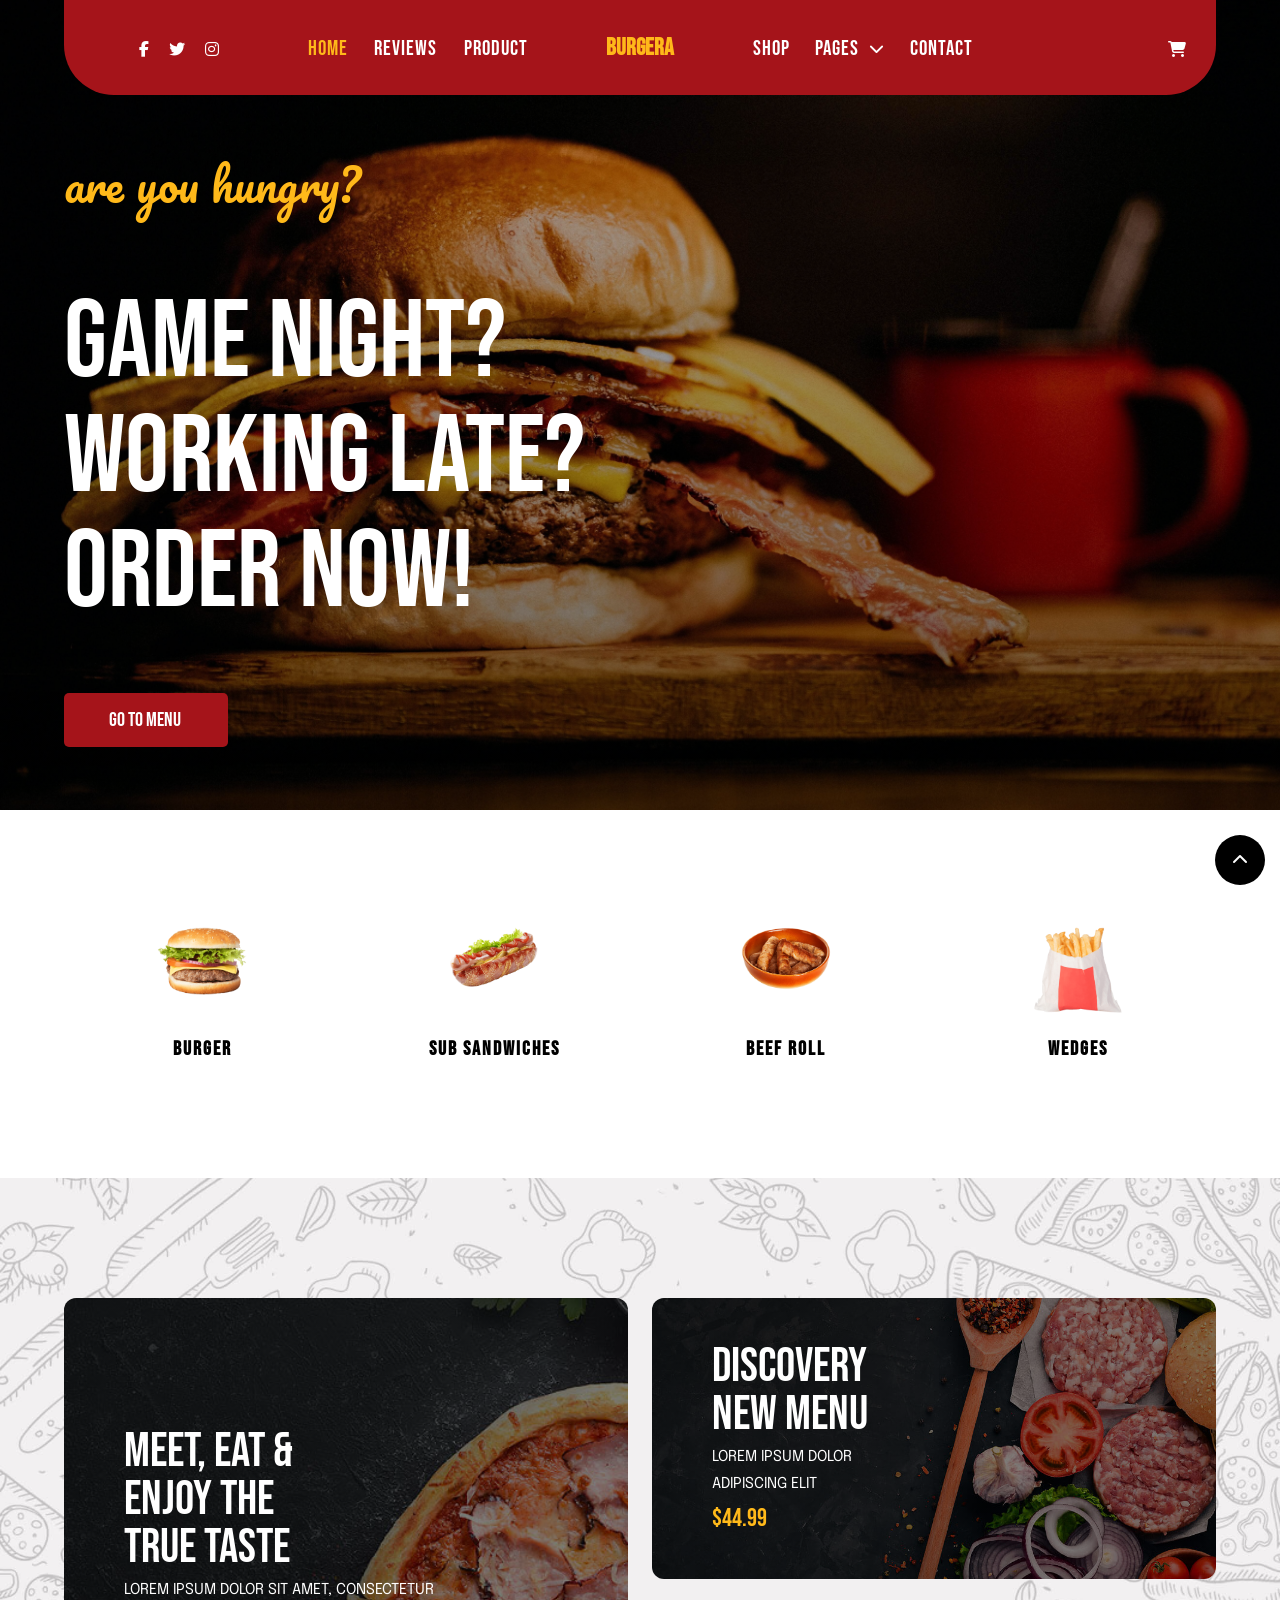
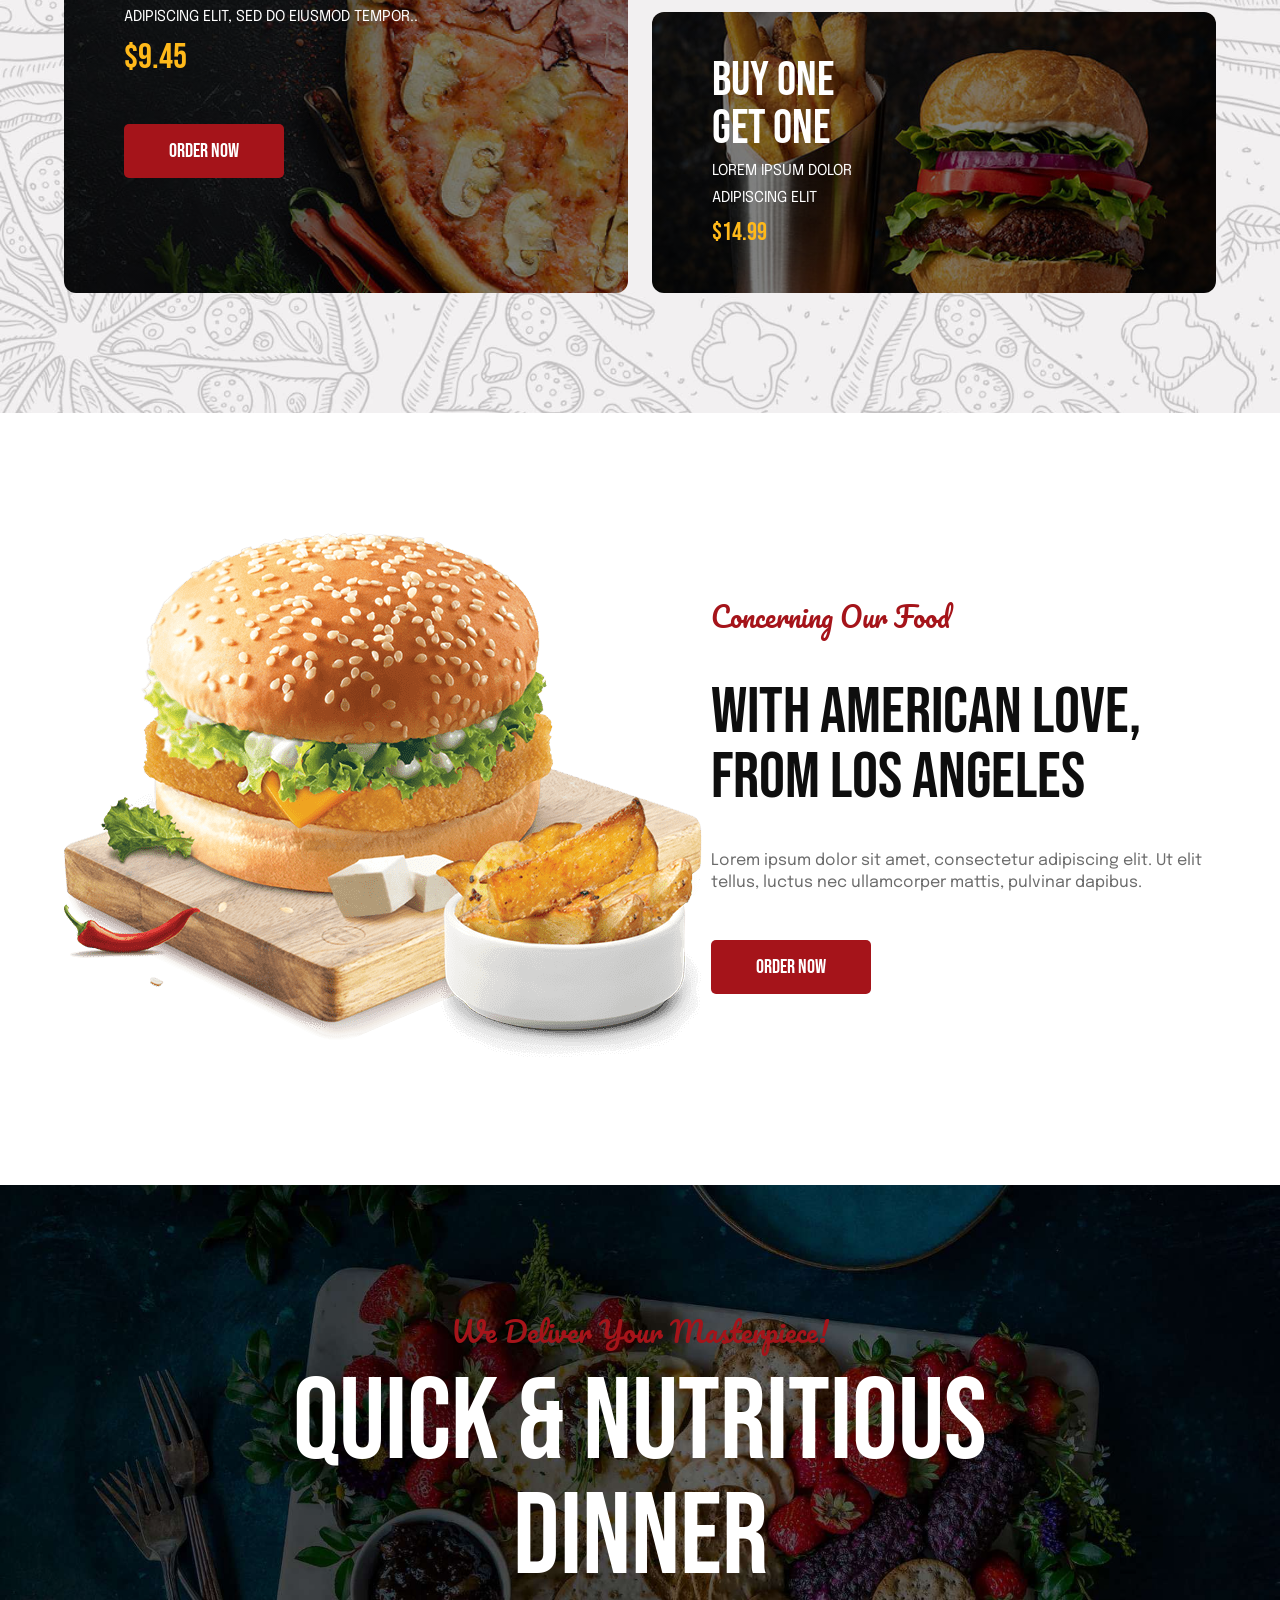
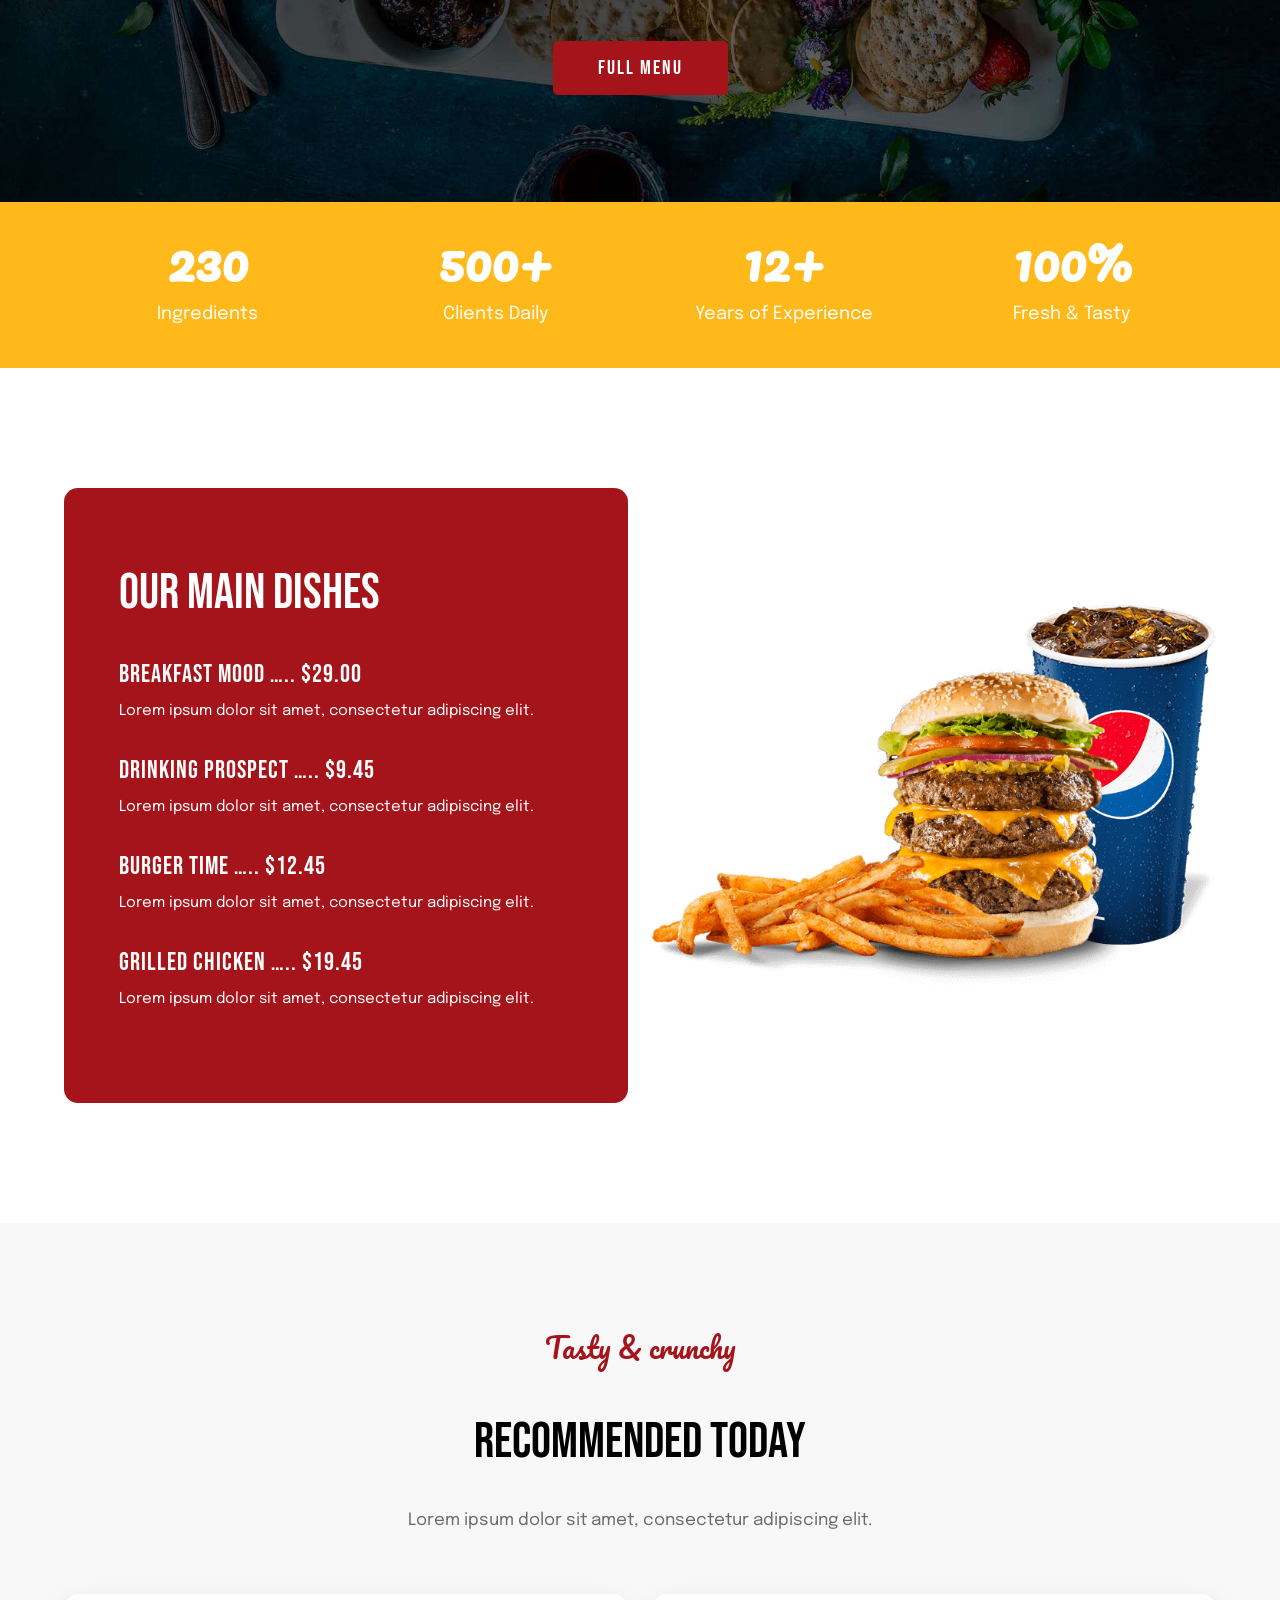
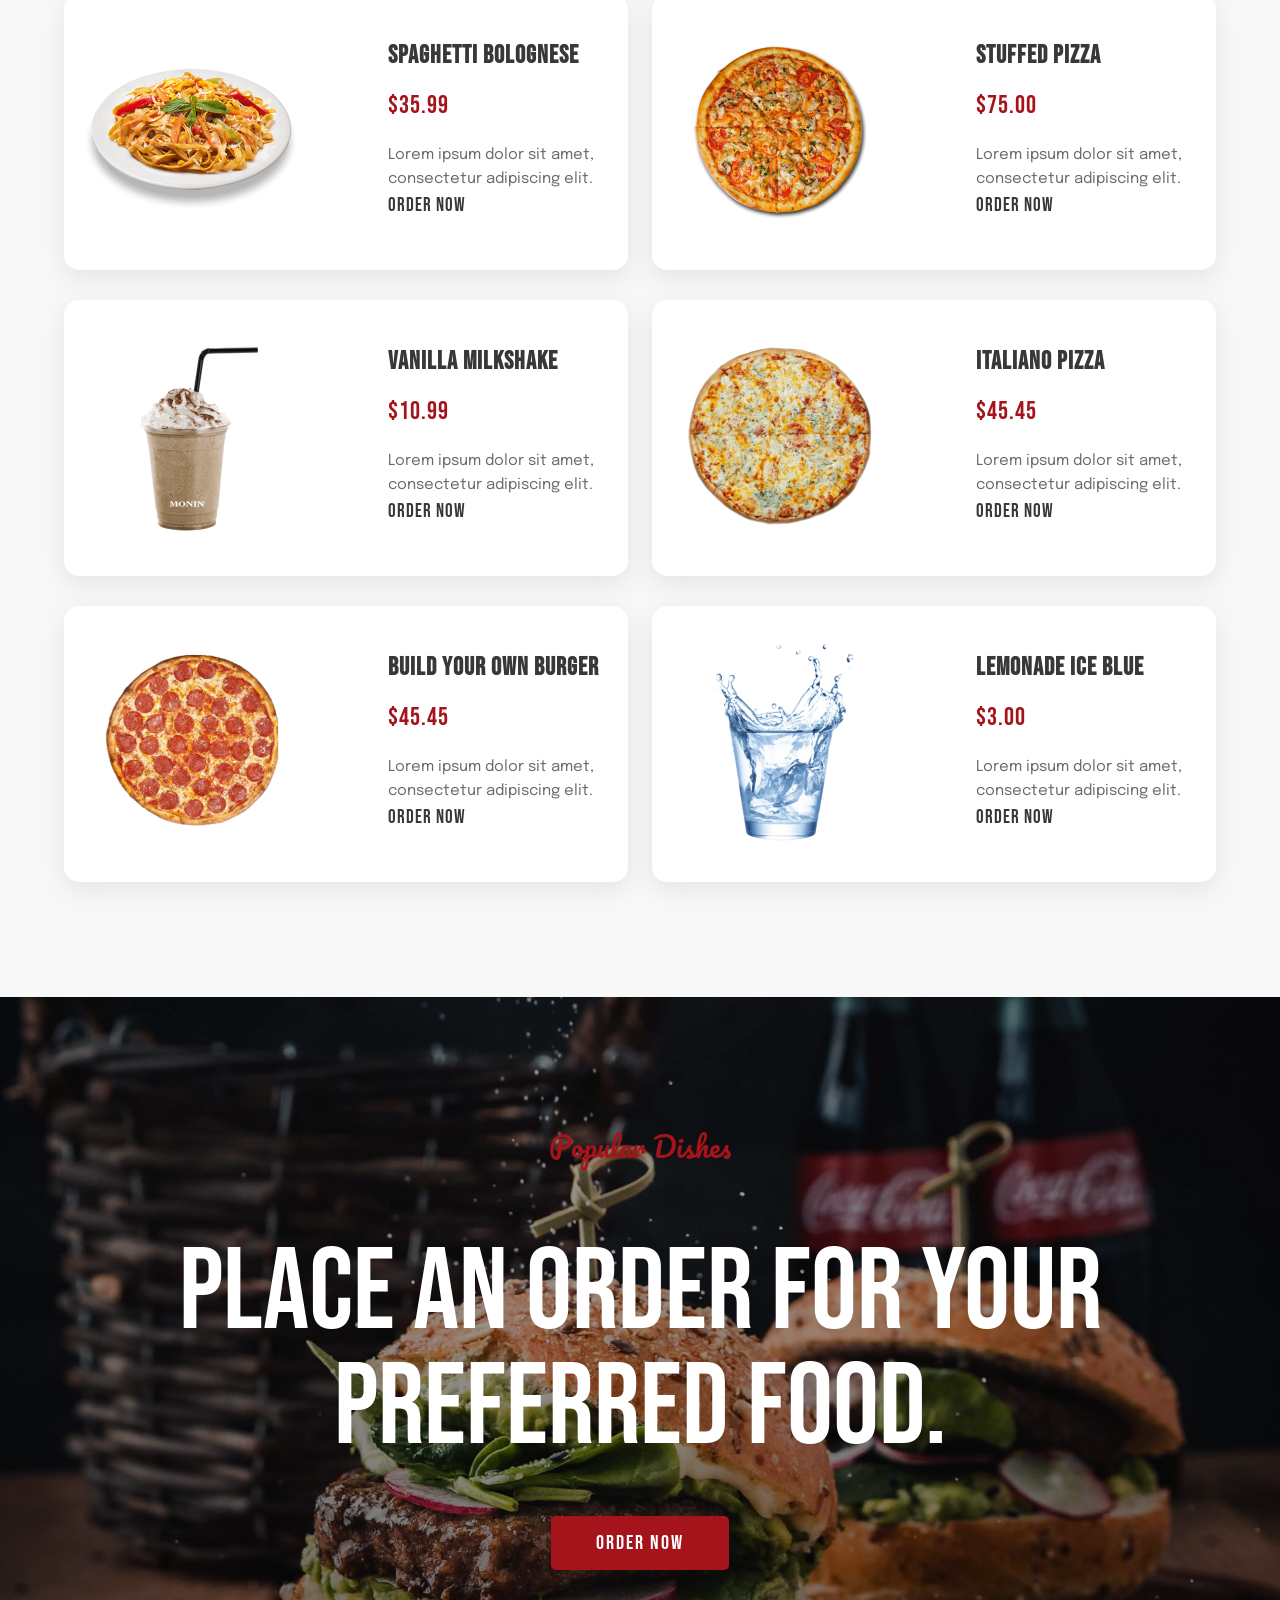
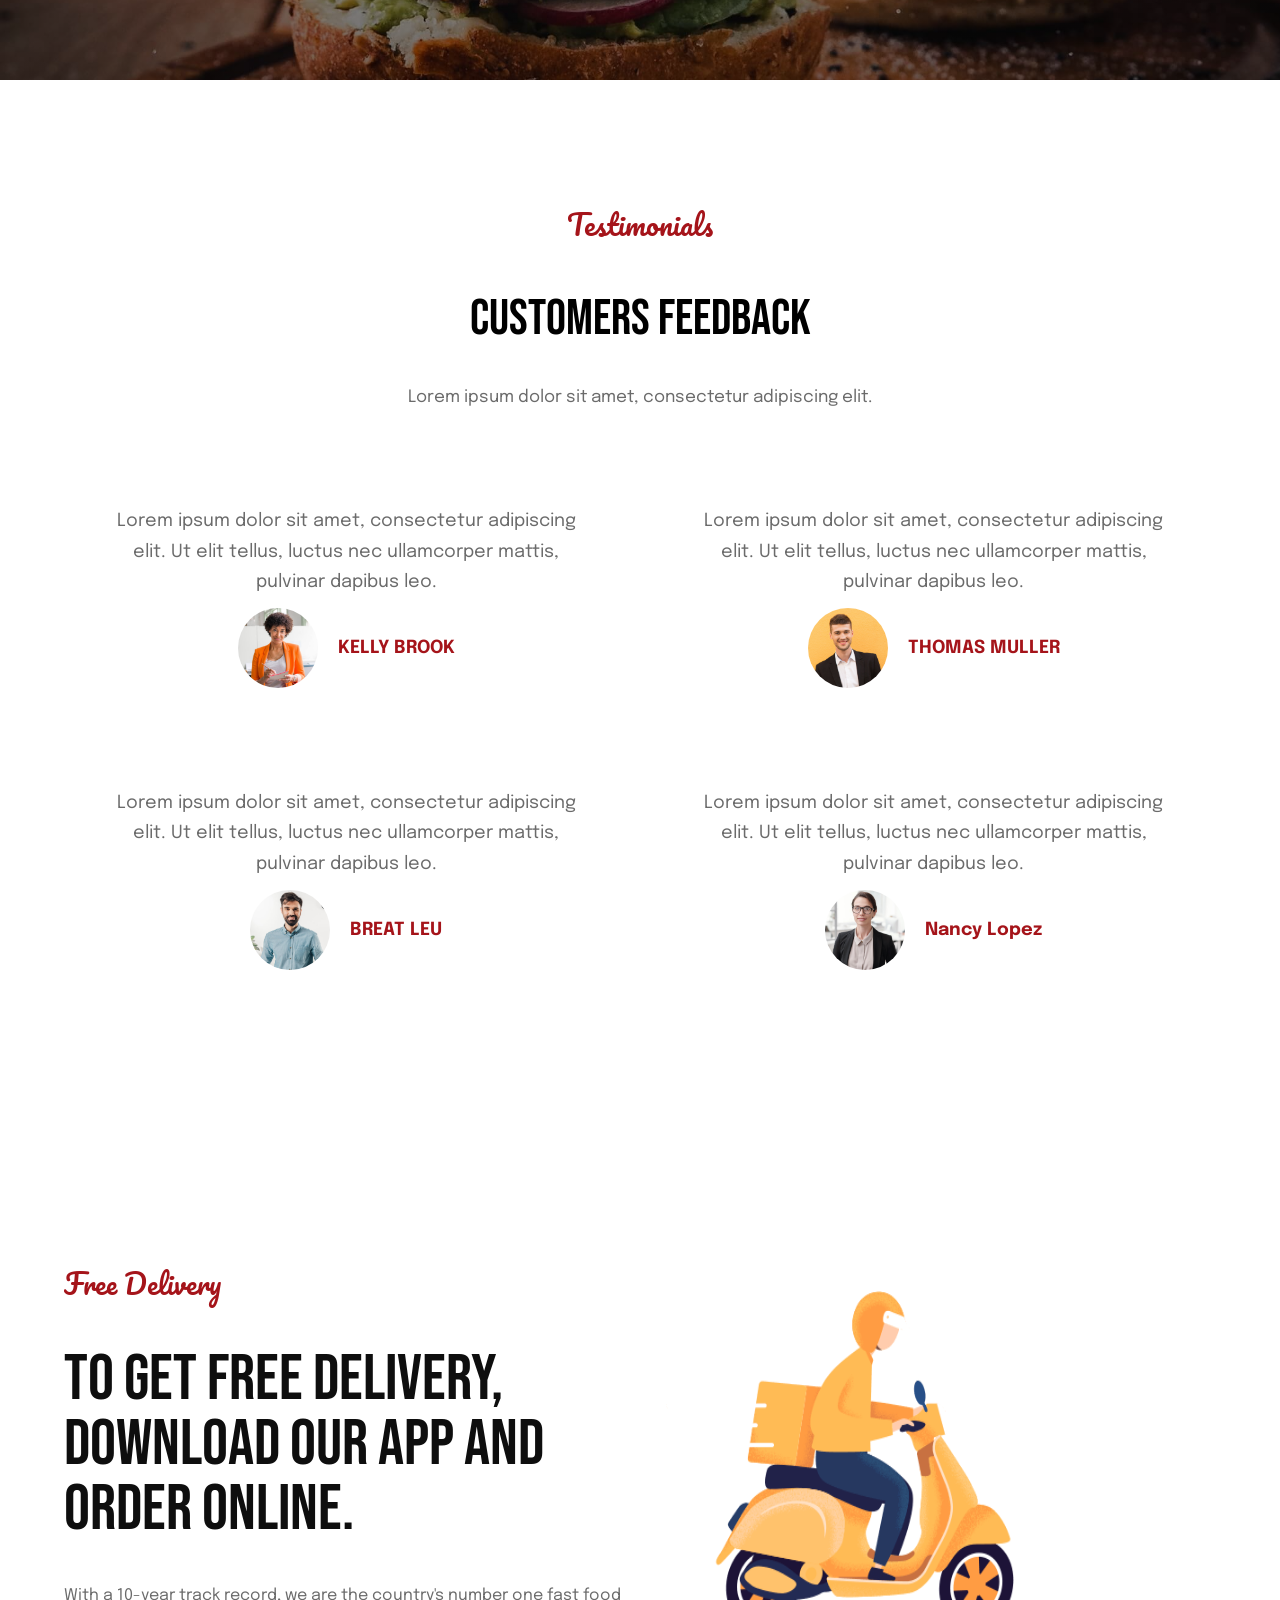
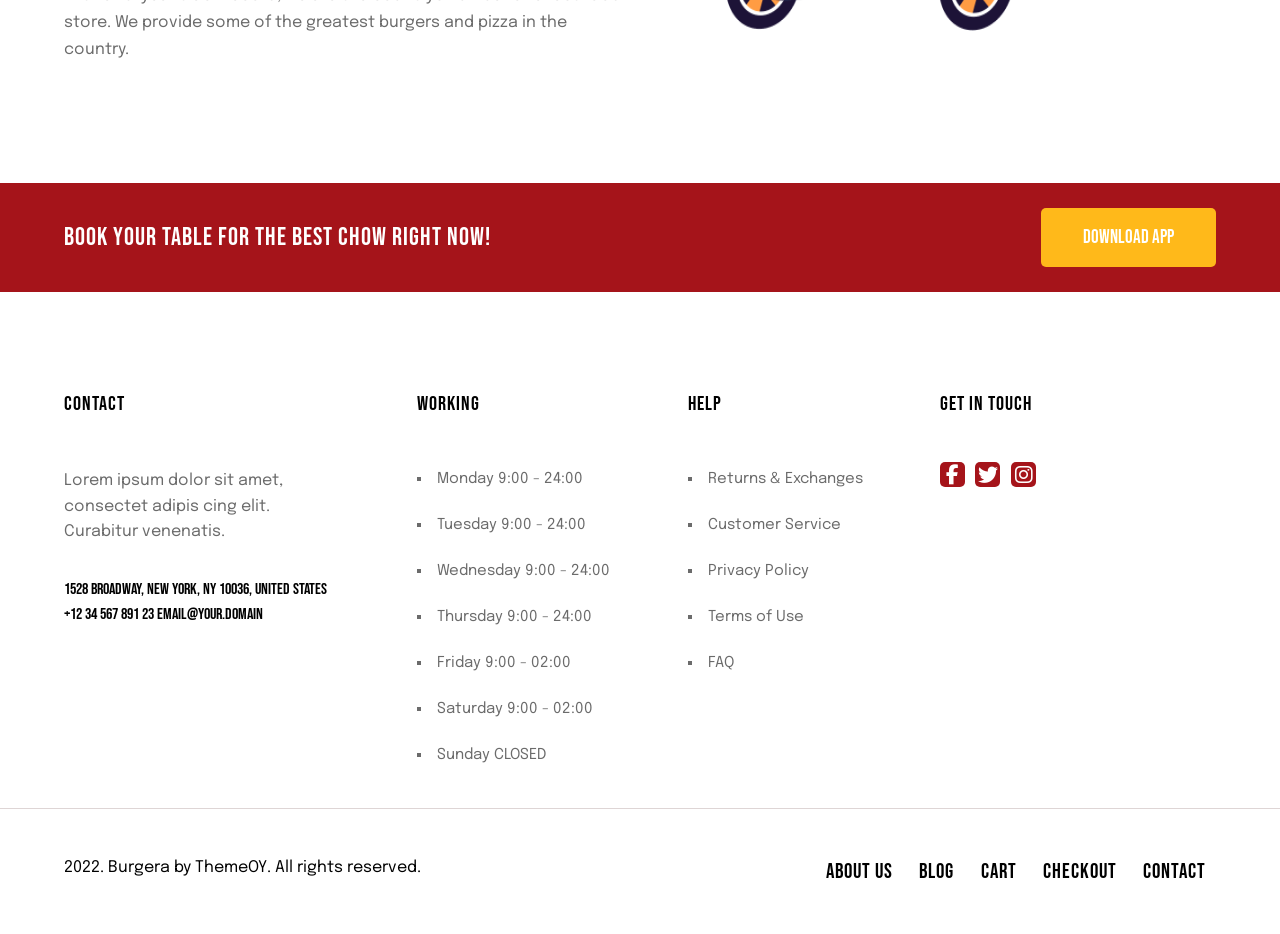
==== index.html @ ce6dc71a "Editing index.html" ====
<!DOCTYPE html>

<html>
    <head>
        <title>Burgera</title>
        <link rel="stylesheet" href="assets/css/style.css" />
        <link rel="preconnect" href="https://fonts.googleapis.com" />
        <link rel="preconnect" href="https://fonts.gstatic.com" crossorigin />
        <link
            href="https://fonts.googleapis.com/css2?family=Epilogue:ital,wght@0,100..900;1,100..900&display=swap"
            rel="stylesheet"
        />
        <link
            href="https://fonts.googleapis.com/css2?family=Bebas+Neue&family=Pacifico&display=swap"
            rel="stylesheet"
        />
        <link
            rel="stylesheet"
            href="assets/icons/fontawesome-free-6.7.2-web/css/all.css"
        /> 
    </head>
    <body class="bebas_font">
        <!--start nav-->
        <nav class="nav">
            <div class="nav_box container">
                <div class="nav_items">
                    <div class="social_links">
                        <a href="">
                            <i class="fa-brands fa-facebook-f"></i>
                        </a>
                        <a href="">
                            <i class="fa-brands fa-twitter"></i>
                        </a>
                        <a href="">
                            <i class="fa-brands fa-instagram"></i>
                        </a>
                    </div>

                    <ul class="item_links">
                        <li>
                            <a href="" class="yellow_color">HOME</a>
                        </li>

                        <li>
                            <a href="">REVIEWS</a>
                        </li>

                        <li>
                            <a href="">PRODUCT</a>
                        </li>
                    </ul>

                    <div>
                        <h3>BURGERA</h3>
                    </div>

                    <ul class="item_links">
                        <li>
                            <a href="">SHOP</a>
                        </li>

                        <li style="position: relative">
                            <a class="down_sign" href="">
                                PAGES
                                <i class="fa-solid fa-chevron-down"></i>
                                <ul class="pages_menu_list">
                                    <li class="pages_menu">
                                        <a
                                            style="
                                                padding-top: 10px;
                                                display: block;
                                            "
                                            href=""
                                            >OUR MENU</a
                                        >
                                    </li>
                                    <li class="pages_menu">
                                        <a href="">ABOUT US</a>
                                    </li>
                                    <li class="pages_menu">
                                        <a href="">SERVICES</a>
                                    </li>
                                    <li class="pages_menu">
                                        <a href="">FAQ</a>
                                    </li>
                                    <li class="pages_menu">
                                        <a
                                            style="
                                                padding-bottom: 10px;
                                                display: block;
                                            "
                                            href=""
                                            >CART</a
                                        >
                                    </li>
                                </ul>
                            </a>
                        </li>

                        <li>
                            <a href="">CONTACT</a>
                        </li>
                    </ul>

                    <div class="shop_icon">
                        <a style="color: #fff" href="">
                            <i class="fa-solid fa-cart-shopping"></i>
                        </a>
                    </div>
                </div>
            </div>
        </nav>
        <!--end nav-->

        <!--start header-->
        <header id="head" class="header">
            <div class="header_box container">
                <div class="header_items">
                    <p class="header_item_1 pacifico_font yellow_color">
                        are you hungry?
                    </p>
                    <p class="header_item_2 bebas_font">
                        GAME NIGHT? <br />
                        WORKING LATE? <br />
                        ORDER NOW!
                    </p>
                    <a class="links bebas_font" href="">GO TO MENU</a>
                </div>
            </div>
        </header>
        <!--end header-->

        <!--start category-->
        <section class="category">
            <div class="category_box container">
                <div class="category_items">
                    <div class="category_item bebas_font">
                        <div class="category_item_images">
                            <img
                                src="assets/images/category-01.png"
                                alt="err"
                            />
                        </div>
                        <h3>BURGER</h3>
                    </div>

                    <div class="category_item bebas_font">
                        <div class="category_item_images">
                            <img
                                src="assets/images/category-02.png"
                                alt="err"
                            />
                        </div>
                        <h3>Sub Sandwiches</h3>
                    </div>

                    <div class="category_item bebas_font">
                        <div class="category_item_images">
                            <img
                                src="assets/images/category-03.png"
                                alt="err"
                            />
                        </div>
                        <h3>Beef Roll</h3>
                    </div>

                    <div class="category_item bebas_font">
                        <div class="category_item_images">
                            <img
                                src="assets/images/category-04.png"
                                alt="err"
                            />
                        </div>
                        <h3>Wedges</h3>
                    </div>
                </div>
            </div>
        </section>
        <!--end category-->

        <!--start offer-->
        <section class="offer">
            <div class="offer_box container">
                <div class="offer_items">
                    <div class="left_item">
                        <div class="item_option">
                            <p class="item_option_title">
                                Meet, Eat & <br />
                                Enjoy the <br />
                                true Taste
                            </p>

                            <p class="item_option_text epilogue_font">
                                Lorem ipsum dolor sit amet, consectetur
                                adipiscing elit, sed do eiusmod tempor..
                            </p>

                            <span class="yellow_color">$9.45</span>

                            <a class="links bebas_font" href="">ORDER NOW</a>
                        </div>
                    </div>

                    <div class="right_item">
                        <div
                            class="item_option item_option_right item_option_right_above"
                        >
                            <p class="item_option_title">
                                Discovery <br />
                                New Menu
                            </p>

                            <p class="item_option_text epilogue_font">
                                Lorem ipsum dolor <br />
                                adipiscing elit
                            </p>

                            <span class="yellow_color">$44.99</span>
                        </div>

                        <div
                            class="item_option item_option_right item_option_right_below"
                        >
                            <p class="item_option_title">
                                Buy one <br />
                                get one
                            </p>

                            <p class="item_option_text epilogue_font">
                                Lorem ipsum dolor <br />
                                adipiscing elit
                            </p>

                            <span class="yellow_color">$14.99</span>
                        </div>
                    </div>
                </div>
            </div>
        </section>
        <!--end offer-->

        <!--start concerning-->
        <section class="concerning">
            <div class="concerning_box container">
                <div class="concerning_items">
                    <div class="concerning_left_item">
                        <img src="assets/images/about-bg.png" alt="err" />
                    </div>

                    <div class="right">
                        <div class="concerning_option">
                            <p class="concerning_title pacifico_font red_color">
                                Concerning Our Food
                            </p>

                            <h2 class="concerning_text bebas_font">
                                With American Love, from Los Angeles
                            </h2>

                            <p class="concerning_info epilogue_font">
                                Lorem ipsum dolor sit amet, consectetur
                                adipiscing elit. Ut elit tellus, luctus nec
                                ullamcorper mattis, pulvinar dapibus.
                            </p>

                            <a class="links bebas_font" href="">ORDER NOW</a>
                        </div>
                    </div>
                </div>
            </div>
        </section>
        <!--end concerning-->

        <!--start delivery-->
        <section class="delivery">
            <div class="delivery_box container">
                <div class="delivery_items">
                    <p class="red_color pacifico_font">
                        We Deliver Your Masterpiece!
                    </p>
                    <h2>
                        Quick & Nutritious <br />
                        Dinner
                    </h2>
                    <a class="links bebas_font" href="">full menu</a>
                </div>
            </div>
        </section>
        <!--end delivery-->

        <!--start points-->
        <section class="points">
            <div class="container">
                <div class="points_items">
                    <div class="point_item">
                        <span class="point_number pacifico_font">230</span>
                        <span class="point_text epilogue_font"
                            >Ingredients</span
                        >
                    </div>

                    <div class="point_item">
                        <span class="point_number pacifico_font">500+</span>
                        <span class="point_text epilogue_font"
                            >Clients Daily</span
                        >
                    </div>

                    <div class="point_item">
                        <span class="point_number pacifico_font">12+</span>
                        <span class="point_text epilogue_font"
                            >Years of Experience</span
                        >
                    </div>

                    <div class="point_item">
                        <span class="point_number pacifico_font">100%</span>
                        <span class="point_text epilogue_font"
                            >Fresh & Tasty</span
                        >
                    </div>
                </div>
            </div>
        </section>
        <!--end points-->

        <!--start dishes-->
        <section class="dishes">
            <div class="container">
                <div class="dishes_items">
                    <div class="right">
                        <div class="dish_option">
                            <h3 class="bebas_font">Our Main Dishes</h3>

                            <div class="first_dish">
                                <span class="bebas_font"
                                    >Breakfast Mood ….. $29.00</span
                                >
                                <p class="epilogue_font">
                                    Lorem ipsum dolor sit amet, consectetur
                                    adipiscing elit.
                                </p>
                            </div>

                            <div class="first_dish">
                                <span class="bebas_font"
                                    >DRINKING PROSPECT ….. $9.45</span
                                >
                                <p class="epilogue_font">
                                    Lorem ipsum dolor sit amet, consectetur
                                    adipiscing elit.
                                </p>
                            </div>

                            <div class="first_dish">
                                <span class="bebas_font"
                                    >Burger Time ….. $12.45</span
                                >
                                <p class="epilogue_font">
                                    Lorem ipsum dolor sit amet, consectetur
                                    adipiscing elit.
                                </p>
                            </div>

                            <div class="first_dish">
                                <span class="bebas_font"
                                    >Grilled Chicken ….. $19.45</span
                                >
                                <p class="epilogue_font">
                                    Lorem ipsum dolor sit amet, consectetur
                                    adipiscing elit.
                                </p>
                            </div>
                        </div>
                    </div>

                    <div class="dish_img">
                        <img src="assets/images/dish-bg.png" alt="err" />
                    </div>
                </div>
            </div>
        </section>
        <!--end dishes-->

        <!--start recommend-->
        <section class="recommend">
            <div class="container recommend_box">
                <div class="top_section">
                    <span class="red_color pacifico_font recommend_title"
                        >Tasty & crunchy</span
                    >
                    <span class="recommnd_today">Recommended today</span>
                    <p class="epilogue_font">
                        Lorem ipsum dolor sit amet, consectetur adipiscing elit.
                    </p>
                </div>

                <div class="recommend_items">
                    <div class="recommend_item">
                        <div class="recommend_item_img">
                            <img src="assets/images/today-01.png" alt="err" />
                        </div>
                        <div class="recommend_item_text">
                            <h3 class="bebas_font">Spaghetti Bolognese</h3>
                            <span class="bebas_font">$35.99</span>
                            <p class="epilogue_font">
                                Lorem ipsum dolor sit amet, consectetur
                                adipiscing elit.
                            </p>
                            <a class="bebas_font" href="">ORDER NOW</a>
                        </div>
                    </div>

                    <div class="recommend_item">
                        <div class="recommend_item_img">
                            <img src="assets/images/today-02.png" alt="err" />
                        </div>
                        <div class="recommend_item_text">
                            <h3 class="bebas_font">Stuffed Pizza</h3>
                            <span class="bebas_font">$75.00</span>
                            <p class="epilogue_font">
                                Lorem ipsum dolor sit amet, consectetur
                                adipiscing elit.
                            </p>
                            <a class="bebas_font" href="">ORDER NOW</a>
                        </div>
                    </div>

                    <div class="recommend_item">
                        <div class="recommend_item_img">
                            <img src="assets/images/today-03.png" alt="err" />
                        </div>
                        <div class="recommend_item_text">
                            <h3 class="bebas_font">Vanilla Milkshake</h3>
                            <span class="bebas_font">$10.99</span>
                            <p class="epilogue_font">
                                Lorem ipsum dolor sit amet, consectetur
                                adipiscing elit.
                            </p>
                            <a class="bebas_font" href="">ORDER NOW</a>
                        </div>
                    </div>

                    <div class="recommend_item">
                        <div class="recommend_item_img">
                            <img src="assets/images/today-04.png" alt="err" />
                        </div>
                        <div class="recommend_item_text">
                            <h3 class="bebas_font">Italiano Pizza</h3>
                            <span class="bebas_font">$45.45</span>
                            <p class="epilogue_font">
                                Lorem ipsum dolor sit amet, consectetur
                                adipiscing elit.
                            </p>
                            <a class="bebas_font" href="">ORDER NOW</a>
                        </div>
                    </div>

                    <div class="recommend_item">
                        <div class="recommend_item_img">
                            <img src="assets/images/today-05.png" alt="err" />
                        </div>
                        <div class="recommend_item_text">
                            <h3 class="bebas_font">Build Your Own Burger</h3>
                            <span class="bebas_font">$45.45</span>
                            <p class="epilogue_font">
                                Lorem ipsum dolor sit amet, consectetur
                                adipiscing elit.
                            </p>
                            <a class="bebas_font" href="">ORDER NOW</a>
                        </div>
                    </div>

                    <div class="recommend_item">
                        <div class="recommend_item_img">
                            <img src="assets/images/today-06.png" alt="err" />
                        </div>
                        <div class="recommend_item_text">
                            <h3 class="bebas_font">Lemonade Ice Blue</h3>
                            <span class="bebas_font">$3.00</span>
                            <p class="epilogue_font">
                                Lorem ipsum dolor sit amet, consectetur
                                adipiscing elit.
                            </p>
                            <a class="bebas_font" href="">ORDER NOW</a>
                        </div>
                    </div>
                </div>
            </div>
        </section>
        <!--end recommend-->

        <!--start popular-->
        <section style="padding: 125px 0px" class="popular">
            <div class="delivery_box container">
                <div class="delivery_items">
                    <p class="red_color pacifico_font">Popular Dishes</p>
                    <h2 style="margin: 65px 0px">
                        Place an order for your <br />
                        preferred food.
                    </h2>
                    <a class="links bebas_font" href="">order now</a>
                </div>
            </div>
        </section>
        <!--end popular-->

        <!--start feedback-->
        <section class="feedback">
            <div class="container">
                <div class="top_section">
                    <span class="red_color pacifico_font recommend_title"
                        >Testimonials</span
                    >
                    <span class="recommnd_today">Customers Feedback</span>
                    <p class="epilogue_font">
                        Lorem ipsum dolor sit amet, consectetur adipiscing elit.
                    </p>
                </div>

                <div class="feedback_items">
                    <div class="feedback_item">
                        <p class="epilogue_font">
                            Lorem ipsum dolor sit amet, consectetur adipiscing
                            elit. Ut elit tellus, luctus nec ullamcorper mattis,
                            pulvinar dapibus leo.
                        </p>
                        <div class="item_img_name">
                            <img src="assets/images/client-01.jpg" alt="" />
                            <span class="red_color epilogue_font"
                                >KELLY BROOK</span
                            >
                        </div>
                    </div>

                    <div class="feedback_item">
                        <p class="epilogue_font">
                            Lorem ipsum dolor sit amet, consectetur adipiscing
                            elit. Ut elit tellus, luctus nec ullamcorper mattis,
                            pulvinar dapibus leo.
                        </p>
                        <div class="item_img_name">
                            <img src="assets/images/client-02.jpg" alt="" />
                            <span class="red_color epilogue_font"
                                >THOMAS MULLER</span
                            >
                        </div>
                    </div>

                    <div class="feedback_item">
                        <p class="epilogue_font">
                            Lorem ipsum dolor sit amet, consectetur adipiscing
                            elit. Ut elit tellus, luctus nec ullamcorper mattis,
                            pulvinar dapibus leo.
                        </p>
                        <div class="item_img_name">
                            <img src="assets/images/client-03.jpg" alt="" />
                            <span class="red_color epilogue_font"
                                >BREAT LEU</span
                            >
                        </div>
                    </div>

                    <div class="feedback_item">
                        <p class="epilogue_font">
                            Lorem ipsum dolor sit amet, consectetur adipiscing
                            elit. Ut elit tellus, luctus nec ullamcorper mattis,
                            pulvinar dapibus leo.
                        </p>
                        <div class="item_img_name">
                            <img src="assets/images/client-04.jpg" alt="" />
                            <span class="red_color epilogue_font"
                                >Nancy Lopez</span
                            >
                        </div>
                    </div>
                </div>
            </div>
        </section>
        <!--start feedback-->

        <!--start downloading-->
        <section class="concerning">
            <div class="concerning_box container setting_padding">
                <div class="concerning_items">
                    <div class="right">
                        <div class="concerning_option">
                            <p class="concerning_title pacifico_font red_color">
                                Free Delivery
                            </p>

                            <h2 class="concerning_text bebas_font">
                                To get free delivery, <br />
                                download our app and <br />
                                order online.
                            </h2>

                            <p
                                style="line-height: 1.7"
                                class="concerning_info epilogue_font"
                            >
                                With a 10-year track record, we are the
                                country's number one fast food store. We provide
                                some of the greatest burgers and pizza in the
                                country.
                            </p>
                        </div>
                    </div>

                    <div
                        style="
                            width: 50%;
                            display: flex;
                            justify-content: start;
                            align-items: center;
                        "
                        class="concerning_left_item"
                    >
                        <img
                            style="width: 65%; height: 65%"
                            src="assets/images/app-bg.png"
                            alt="err"
                        />
                    </div>
                </div>
            </div>
        </section>

        <section class="download">
            <div class="container">
                <div class="download_items">
                    <p>BOOK YOUR TABLE FOR THE BEST CHOW RIGHT NOW!</p>
                    <a class="links bebas_font" href="">Download app</a>
                </div>
            </div>
        </section>
        <!--end downloading-->

        <!--start footer-->
        <footer class="top_footer">
            <div class="container">
                <div class="footer_items">
                    <div class="footer_contact bebas_font footer_width">
                        <span class="footer_title">Contact</span>
                        <p class="epilogue_font">
                            Lorem ipsum dolor sit amet, consectet adipis cing
                            elit. Curabitur venenatis.
                        </p>
                        <address class="bebas_font">
                            1528 Broadway, New York, NY 10036, United States +12
                            34 567 891 23 email@your.domain
                        </address>
                    </div>

                    <div class="footer_working bebas_font">
                        <span class="footer_title">WORKING</span>
                        <ul class="epilogue_font">
                            <li>Monday 9:00 - 24:00</li>
                            <li>Tuesday 9:00 - 24:00</li>
                            <li>Wednesday 9:00 - 24:00</li>
                            <li>Thursday 9:00 - 24:00</li>
                            <li>Friday 9:00 - 02:00</li>
                            <li>Saturday 9:00 - 02:00</li>
                            <li>Sunday CLOSED</li>
                        </ul>
                    </div>

                    <div class="footer_help bebas_font">
                        <span class="footer_title">help</span>
                        <ul class="epilogue_font">
                            <li><a href="">Returns & Exchanges</a></li>
                            <li><a href="">Customer Service</a></li>
                            <li><a href="">Privacy Policy</a></li>
                            <li><a href="">Terms of Use</a></li>
                            <li><a href="">FAQ</a></li>
                        </ul>
                    </div>

                    <div class="footer_contact bebas_font">
                        <span class="footer_title">get in touch</span>
                        <ul class="epilogue_font contact_list">
                            <li>
                                <a href=""
                                    ><i class="fa-brands fa-facebook-f"></i
                                ></a>
                            </li>
                            <li>
                                <a href=""
                                    ><i class="fa-brands fa-twitter"></i
                                ></a>
                            </li>
                            <li>
                                <a href=""
                                    ><i class="fa-brands fa-instagram"></i
                                ></a>
                            </li>
                        </ul>
                    </div>
                </div>
            </div>

            <section class="below_footer">
                <div class="container">
                    <div class="footer_box">
                        <p class="epilogue_font below_footer_text">
                            2022. Burgera by ThemeOY. All rights reserved.
                        </p>
                        <ul class="item_links below_footer_items">
                            <li>
                                <a href="">about us</a>
                            </li>

                            <li>
                                <a href="">blog</a>
                            </li>

                            <li>
                                <a href="">cart</a>
                            </li>
                            <li>
                                <a href="">checkout</a>
                            </li>
                            <li>
                                <a href="">contact</a>
                            </li>
                        </ul>
                    </div>
                </div>
            </section>
        </footer>
        <!--end footer-->

        <!--start page up-->
        <a href="#head" class="page_up"
            ><i class="fa-solid fa-chevron-up"></i
        ></a>
        <!--end pageup-->
    </body>
</html>
---- assets/css/style.css ----
* {
    margin: 0;
    padding: 0;
    box-sizing: border-box;
}

body {
    position: relative;
}

html {
    scroll-behavior: smooth;
}
.container {
    width: 90%;
    margin: 0 auto;
}

/*start fonts*/

.pacifico_font {
    font-family: "Pacifico", cursive;
}

.bebas_font {
    font-family: "Bebas Neue", sans-serif;
}

.epilogue_font {
    font-family: "Epilogue", sans-serif;
}
/*end fonts*/

/*start colors*/

.yellow_color {
    color: #ffb91a !important;
}

.red_color {
    color: #a5141a;
}

/*end colors*/

/*start nav*/

.nav {
    position: absolute;
    left: 0;
    top: 0;
    width: 100%;
}

.nav_items {
    display: flex;
    justify-content: space-between;
    align-items: baseline;
    margin: 0px 30px;
}

.nav_box {
    background-color: #a5141a;
    padding: 33px 0px;
    border-radius: 0 0 50px 50px;
}

.social_links {
    width: 135px;
    display: flex;
    justify-content: flex-end;
}

.social_links a {
    text-decoration: none;
    color: #fff;
    padding: 0px 10px;
}

.social_links a:hover {
    text-decoration: none;
    color: #ffb91a;
    padding: 0px 10px;
}

.item_links li {
    list-style-type: none;
}

.item_links a {
    text-decoration: none;
    color: #fff;
    font-size: 21px;
    font-weight: 300;
    letter-spacing: 1px;
    padding: 0px 10px;
}

.item_links a:hover {
    text-decoration: none;
    color: #ffb91a;
    font-size: 21px;
    font-weight: 300;
    letter-spacing: 1px;
    padding: 0px 10px;
}

.item_links {
    display: flex;
    justify-content: space-between;
    width: 240px;
}

.nav_items h3 {
    color: #ffb91a;
    font-size: 24px;
}

.shop_icon {
    width: 135px;
    display: flex;
    justify-content: flex-end;
}

.shop_icon i:hover {
    color: #ffb91a;
    width: 135px;
    display: flex;
    justify-content: flex-end;
}

.down_sign {
    display: flex;
}

.down_sign i {
    margin-left: 10px;
    margin-top: 5px;
    font-size: 15px;
}

.pages_menu {
    background-color: #ffb91a;
    padding: 16px 5px;
    width: 170px;
    color: red;
}

.pages_menu a {
    color: black;
}

.pages_menu a:hover {
    color: #fff;
}

.pages_menu_list {
    position: absolute;
    display: none;
}

.item_links > li:hover ul {
    display: block;
}

/*end nav*/

/*start header*/

.header {
    background: linear-gradient(#00000042, #0000008a), url(../images/main.jpg);
    background-repeat: no-repeat;
    background-size: cover;
    background-position: center;
    height: 90vh;
    display: flex;
    align-items: flex-end;
}

.header_item_1 {
    font-size: 45px;
}

.header_item_2 {
    color: #fff;
    font-size: 110px;
    font-weight: 500;
    line-height: 115px;
}

.header_box {
    height: 90%;
    display: flex;
}

.header_items {
    display: flex;
    flex-direction: column;
    justify-content: space-evenly;
}

.links {
    color: #fff;
    font-size: 20px;
    text-decoration: none;
    background-color: #a5141a;
    padding: 15px 45px;
    border-radius: 5px;
    width: 31.5%;
    transition-duration: 0.3s;
}

.links:hover {
    color: #fff;
    font-size: 20px;
    text-decoration: none;
    background-color: #ffb91a;
    padding: 15px 45px;
    border-radius: 5px;
}

/*end header*/

/*start category*/

.category_items {
    display: flex;
    flex-direction: row;
    justify-content: space-between;
}

.category_box {
    padding: 76px 0px;
}

.category_item {
    /* background-color: blue; */
    width: 24%;
    padding: 40px 0px;
    display: flex;
    flex-direction: column;
    justify-content: center;
    align-items: center;
    border: 1px solid transparent;
    border-radius: 10px;
    transition-duration: 0.3s;
}

.category_item:hover {
    border-color: #ffb91a;
}

.category_item img {
    width: 90px;
}

.category_item h3 {
    letter-spacing: 2px;
    font-size: 20px;
}

.category_item_images {
    height: 110px;
}

/*end category*/

/*start offer*/

.offer {
    background-image: url("../images/special-bg.jpg");
    background-repeat: no-repeat;
    background-size: cover;
    background-position: center;
}

.offer_box {
    padding: 120px 0;
}

.left_item {
    width: 49%;
}

.item_option {
    background: linear-gradient(rgba(0, 0, 0, 0.5), rgba(0, 0, 0, 0.5)),
        url("../images/special-01.jpg");
    background-position: center;
    background-repeat: no-repeat;
    background-size: cover;
    color: #fff;
    padding: 130px 60px;
    border-radius: 12px;
}

.item_option_title {
    font-size: 48px;
    line-height: 1;
}

.item_option_text {
    font-size: 15px;
    width: 80%;
    text-transform: uppercase;
    margin-top: 5px;
    line-height: 1.8;
}

.item_option span {
    display: block;
    font-size: 35px;
    margin-top: 5px;
    margin-bottom: 60px;
}

.item_option_right {
    padding: 45px 60px;
}

.item_option_right span {
    font-size: 25px;
    margin-bottom: 0px;
}

.right_item {
    width: 49%;
    display: flex;
    flex-direction: column;
    justify-content: space-between;
}

.offer_items {
    display: flex;
    justify-content: space-between;
}

.item_option_right_above {
    background: linear-gradient(rgba(0, 0, 0, 0.5), rgba(0, 0, 0, 0.5)),
        url("../images/special-02.jpg");
    background-position: center;
    background-repeat: no-repeat;
    background-size: cover;
}

.item_option_right_below {
    background: linear-gradient(rgba(0, 0, 0, 0.5), rgba(0, 0, 0, 0.5)),
        url("../images/special-03.jpg");
    background-position: center;
    background-repeat: no-repeat;
    background-size: cover;
}

/*end offer*/

/*start concerning*/

.concerning_items {
    display: flex;
    justify-content: space-between;
}

.concerning_box {
    padding: 120px 0px;
}

.concerning_title {
    font-size: 27px;
}

.concerning_text {
    color: #0e0e0e;
    font-size: 50px;
    line-height: 50px;
    padding: 40px 0;
    text-transform: uppercase;
    font-weight: 100;
}

.concerning_info {
    padding-bottom: 60px;
    line-height: 1.4;
    color: #6b6b6b;
}

.concerning_option {
    padding-top: 60px;
}

.right {
    width: 33%;
}

.right h2 {
    font-size: 65px;
    letter-spacing: 1.2;
    line-height: 1;
}

.setting_padding {
    padding: 60px 0px !important;
}

.concerning_left_item img {
    width: 97;
}

/*end concerningr*/

/*start delivary*/

.delivery {
    background-image: url("../images/delivery.jpg");
    background-position: center;
    background-repeat: no-repeat;
    background-size: cover;
    padding: 122px 0px;
}

.delivery_items p {
    font-size: 28px;
}

.delivery_items h2 {
    font-size: 115px;
    color: #fff;
    line-height: 1;
    font-weight: 400;
    margin-top: 10px;
    margin-bottom: 60px;
}

.delivery_items {
    text-align: center;
}

.delivery_items a {
    letter-spacing: 2px;
}

/*end delivery*/

/*start point*/

.points {
    background-color: #ffb91a;
    padding: 15px 0px;
}

.point_item {
    width: 20%;
}

.point_number {
    display: block;
    color: #fff;
    font-size: 50px;
    font-weight: 600;
}

.point_text {
    color: #fff;
    font-size: 18px;
    display: block;
    padding-bottom: 30px;
}

.points_items {
    text-align: center;
    display: flex;
    justify-content: space-around;
}

/*end point*/

/*start dishes*/

.right {
    width: 49%;
}

.dishes {
    margin: 120px 0px;
}

.dish_option {
    background-color: #a5141a;
    color: #fff;
    border-radius: 14px;
    padding: 60px 55px;
}

.dish_option h3 {
    font-size: 50px;
    font-weight: 400;
    margin-top: 15px;
}

.first_dish {
    margin: 36px 0px;
}

.dishes_items {
    display: flex;
    justify-content: space-between;
}

.dish_img {
    width: 49%;
    display: flex;
    flex-direction: column;
    justify-content: center;
}

.dish_img img {
    width: 100%;
}

.dish_option span {
    font-size: 25px;
    letter-spacing: 1px;
    display: block;
    padding-bottom: 13px;
}

.dish_option p {
    font-size: 15px;
}

/*end dishes*/

/*start recommend*/

.recommend {
    background: #f8f8f8;
    padding: 100px 0px;
}

.top_section {
    text-align: center;
}

.top_section .recommend_title {
    display: block;
    font-size: 28px;
}

.recommnd_today {
    font-size: 50px;
    padding: 40px 0px;
    display: block;
}

.top_section p {
    color: #6b6b6b;
    font-size: 17px;
}

.recommend_items {
    margin-top: 50px;
    display: flex;
    flex-wrap: wrap;
    justify-content: space-between;
}

.recommend_item {
    background-color: #fff;
    width: 49%;
    display: flex;
    padding: 22px 0px;
    box-shadow: rgba(149, 157, 165, 0.2) 0 8px 24px;
    border-radius: 15px;
    justify-content: space-around;
    margin: 15px 0px;
    border: 1px solid transparent;
    transition-duration: 0.3s;
}

.recommend_item:hover {
    border: 1px solid #ffb91a;
}

.recommend_item_img {
    width: 50%;
}

.recommend_item_img img {
    width: 80%;
}

.recommend_item_text {
    display: flex;
    flex-direction: column;
    justify-content: center;
    width: 40%;
}

.recommend_item_text h3 {
    color: #383838;
    font-size: 25px;
    line-height: 25px;
    letter-spacing: 1px;
}

.recommend_item_text span {
    color: #a5141a;
    font-size: 25px;
    line-height: 25px;
    letter-spacing: 1px;
    margin: 25px 0px;
}

.recommend_item_text p {
    color: #6b6b6b;
    font-size: 15px;
    line-height: 24px;
}

.recommend_item_text a {
    color: #383838;
    font-size: 19px;
    line-height: 30px;
    letter-spacing: 1px;
    text-decoration: none;
}

/*end recommend*/

/*start popular*/

.popular {
    background: linear-gradient(#00000042, #0000008a),
        url("../images/fav-bg.jpg");
    background-position: center;
    background-repeat: no-repeat;
    background-size: cover;
    padding: 122px 0px;
}

/*end popular*/

/*start feedback*/

.feedback {
    background-image: url("../images/special-bg\ \(1\).jpg");
    background-position: center;
    background-repeat: no-repeat;
    background-size: cover;
    background-attachment: fixed;
    padding: 120px 0px;
}

.feedback_items {
    display: flex;
    flex-wrap: wrap;
    justify-content: space-between;
    margin-top: 50px;
}

.feedback_item {
    background-color: #fff;
    width: 49%;
    text-align: center;
    padding: 35px 35px;
    border-radius: 14px;
    margin: 15px 0px;
}

.feedback_item p {
    font-size: 18px;
    color: #6b6b6b;
    line-height: 1.7;
}

.item_img_name img {
    width: 80px;
    height: 80px;
    border-radius: 50%;
    margin-right: 20px;
}

.item_img_name span {
    font-size: 18px;
    font-weight: 700;
}

.item_img_name {
    display: flex;
    justify-content: center;
    align-items: center;
    margin-top: 10px;
}

/*end feedback*/

/*start download*/

.download {
    background-color: #a5141a;
    padding: 25px 0px;
}

.download a {
    background-color: #ffb91a;
    width: 175px;
    font-size: 19px;
    transition-duration: 0.19s;
    padding: 18px 0px;
}

.download a:hover {
    background: #fff;
    color: #333;
    width: 175px;
    font-size: 19px;
    transition-duration: 0.19s;
    padding: 18px 0px;
}

.download_items {
    display: flex;
    text-align: center;
    justify-content: space-between;
}

.download_items p {
    display: flex;
    align-items: center;
    color: #fff;
    font-size: 25px;
    line-height: 30px;
    letter-spacing: 1px;
}

/*end download*/

/*start footer*/

.footer_contact {
    width: 24%;
}

.footer_title {
    font-size: 20px;
    letter-spacing: 1px;
    margin-bottom: 40px;
    display: block;
}

.footer_contact p {
    font-size: 16px;
    color: #6b6b6b;
    margin-bottom: 20px;
    line-height: 1.6;
    padding: 12px 0px;
}

.footer_contact address {
    line-height: 1.6;
    font-style: normal;
}

.top_footer {
    padding-top: 100px;
}

.footer_items {
    display: flex;
    justify-content: space-between;
    padding-bottom: 30px;
}

.footer_working ul li {
    list-style: square;
    color: #6b6b6b;
    font-size: 15px;
    padding: 15px 0px;
    list-style-position: inside;
}

.footer_width {
    width: 24%;
}

.footer_help ul li {
    list-style: square;
    color: #6b6b6b;
    font-size: 15px;
    padding: 15px 0px;
    list-style-position: inside;
}

.footer_help ul li a {
    text-decoration: none;
    color: #6b6b6b;
    transition-duration: 0.2s;
}

.footer_help ul li a:hover {
    text-decoration: none;
    color: #a5141a;
    text-decoration: underline;
}

.footer_contact ul li {
    list-style: none;
}

.footer_contact ul li a {
    background-color: #a5141a;
    font-size: 20px;
    color: #fff;
    width: 25px;
    height: 25px;
    display: block;
    display: flex;
    flex-direction: column;
    justify-content: center;
    align-items: center;
    text-decoration: none;
    border-radius: 5px;
}

.footer_contact ul {
    display: flex;
    justify-content: space-between;
    width: 35%;
    padding: 6px 0px;
}

.contact_list li a {
    display: flex;
    flex-direction: column;
    justify-content: center;
    align-items: center;
}

.below_footer {
    padding: 50px 0px;
    background-color: #fff;
    border-top: 1px solid rgb(222, 213, 213);
}

.download_items .below_footer_text {
    color: #212529;
    font-size: 15px;
    text-transform: capitalize;
}

.footer_box {
    display: flex;
    justify-content: space-between;
}

.below_footer_items {
    width: 400px;
}

.below_footer_items li a {
    color: black;
}

/*end footer*/

/*start page up*/

.page_up {
    background-color: black;
    color: #fff;
    display: block;
    width: 50px;
    height: 50px;
    display: flex;
    justify-content: center;
    align-items: center;
    text-decoration: none;
    border-radius: 50%;

    position: fixed;
    bottom: 0;
    right: 0;
    margin: 15px;
}

/*end page up*/
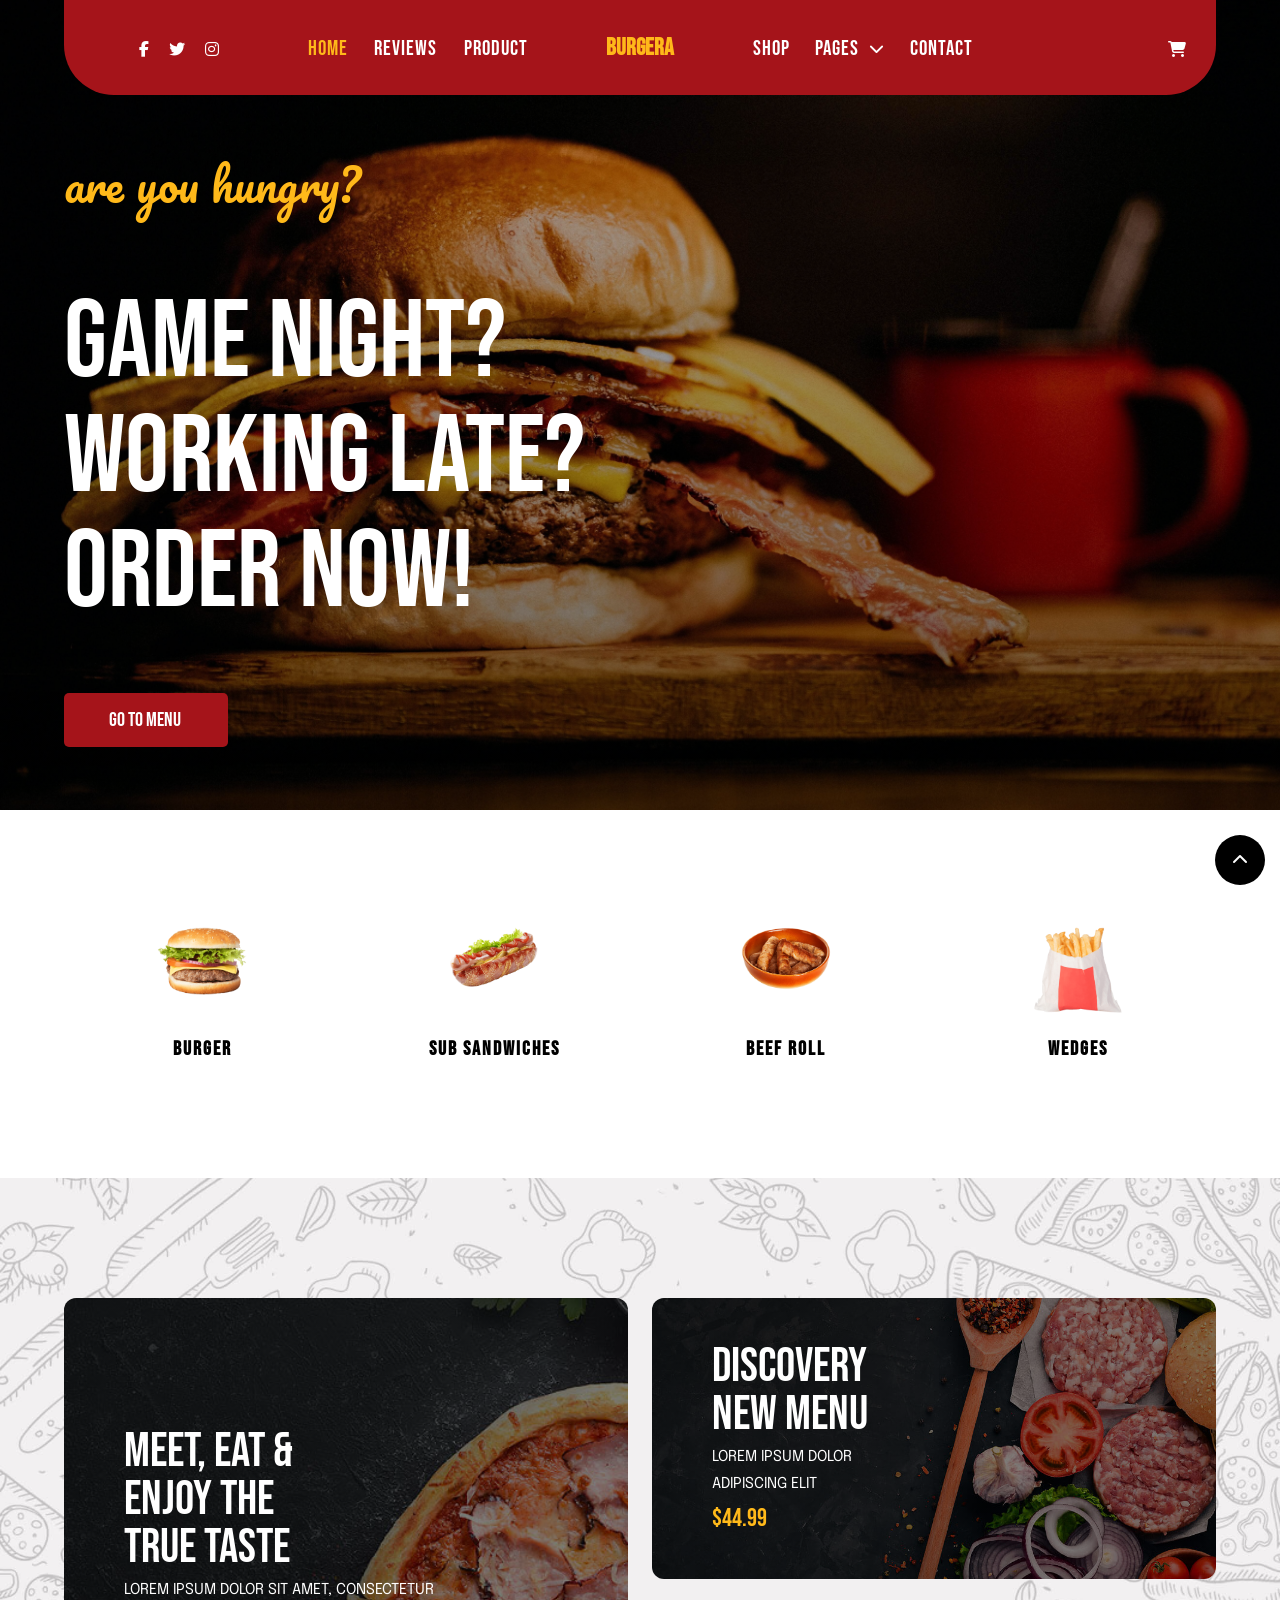
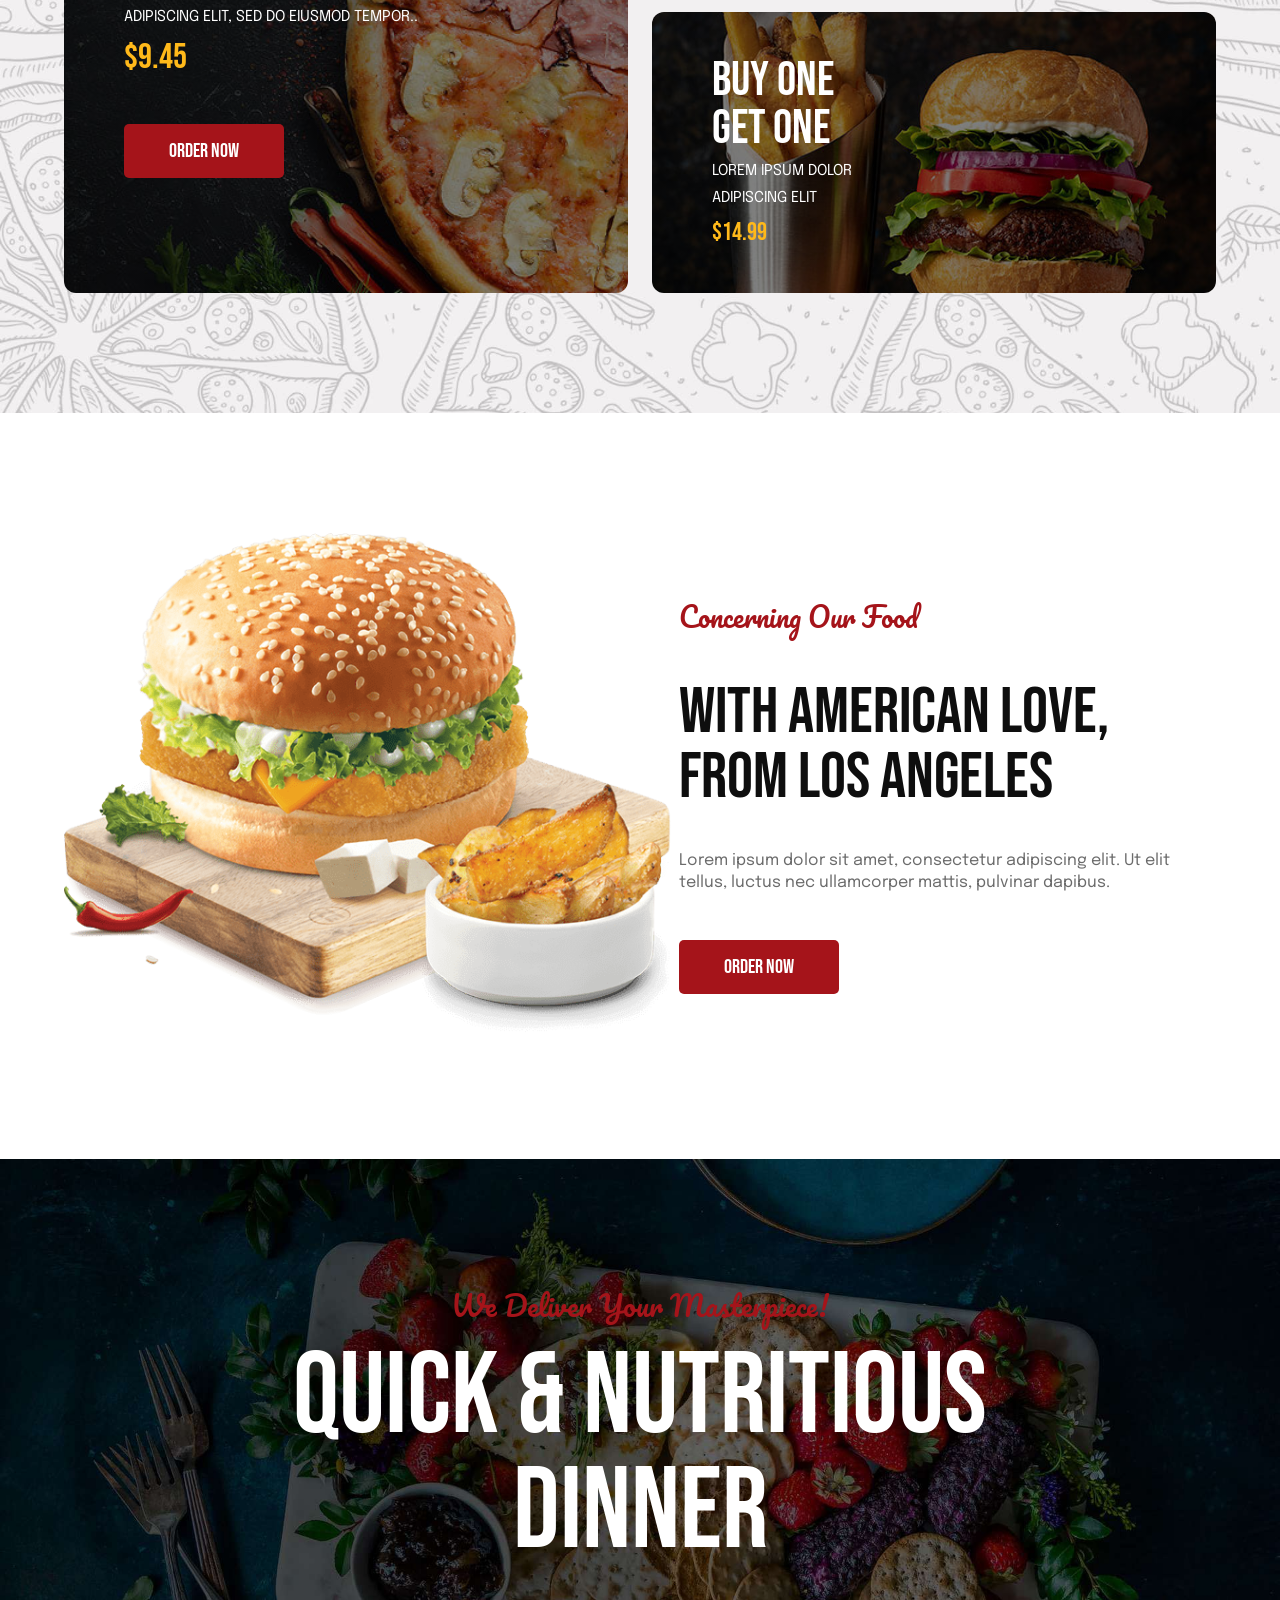
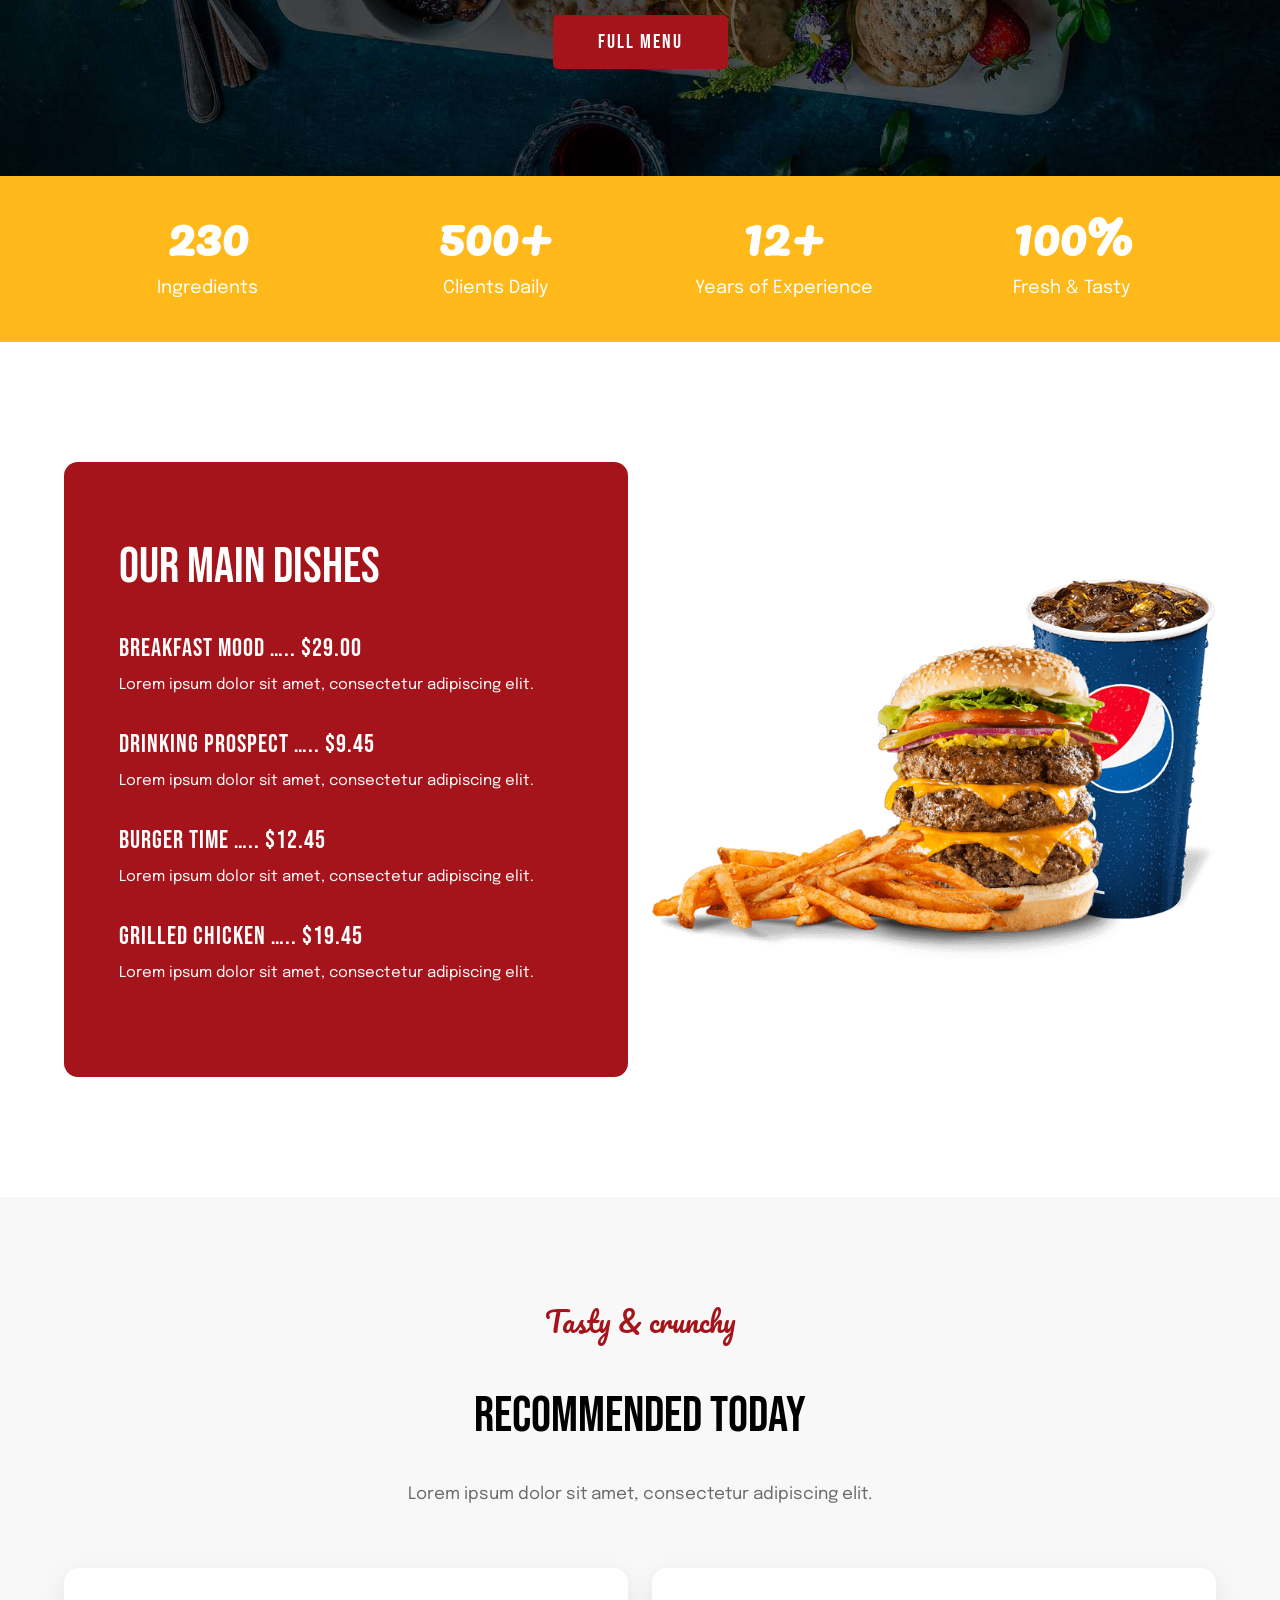
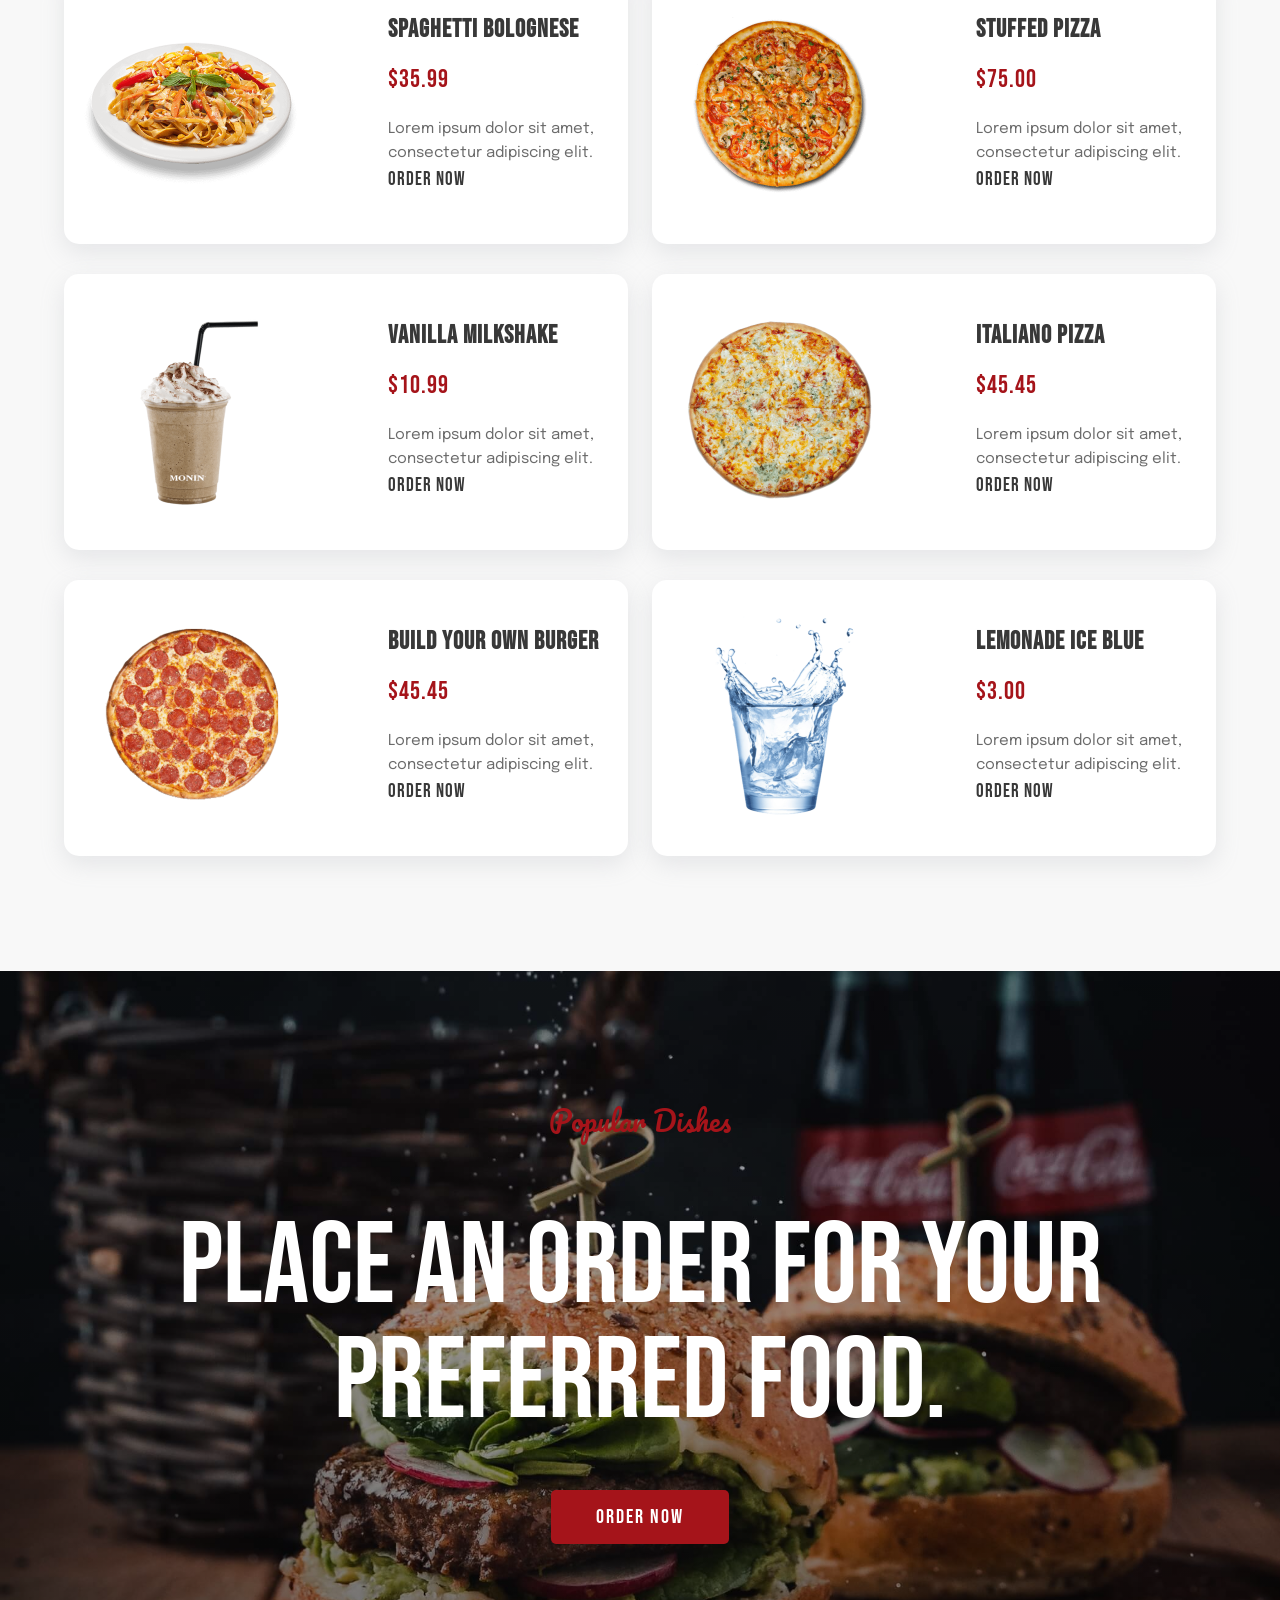
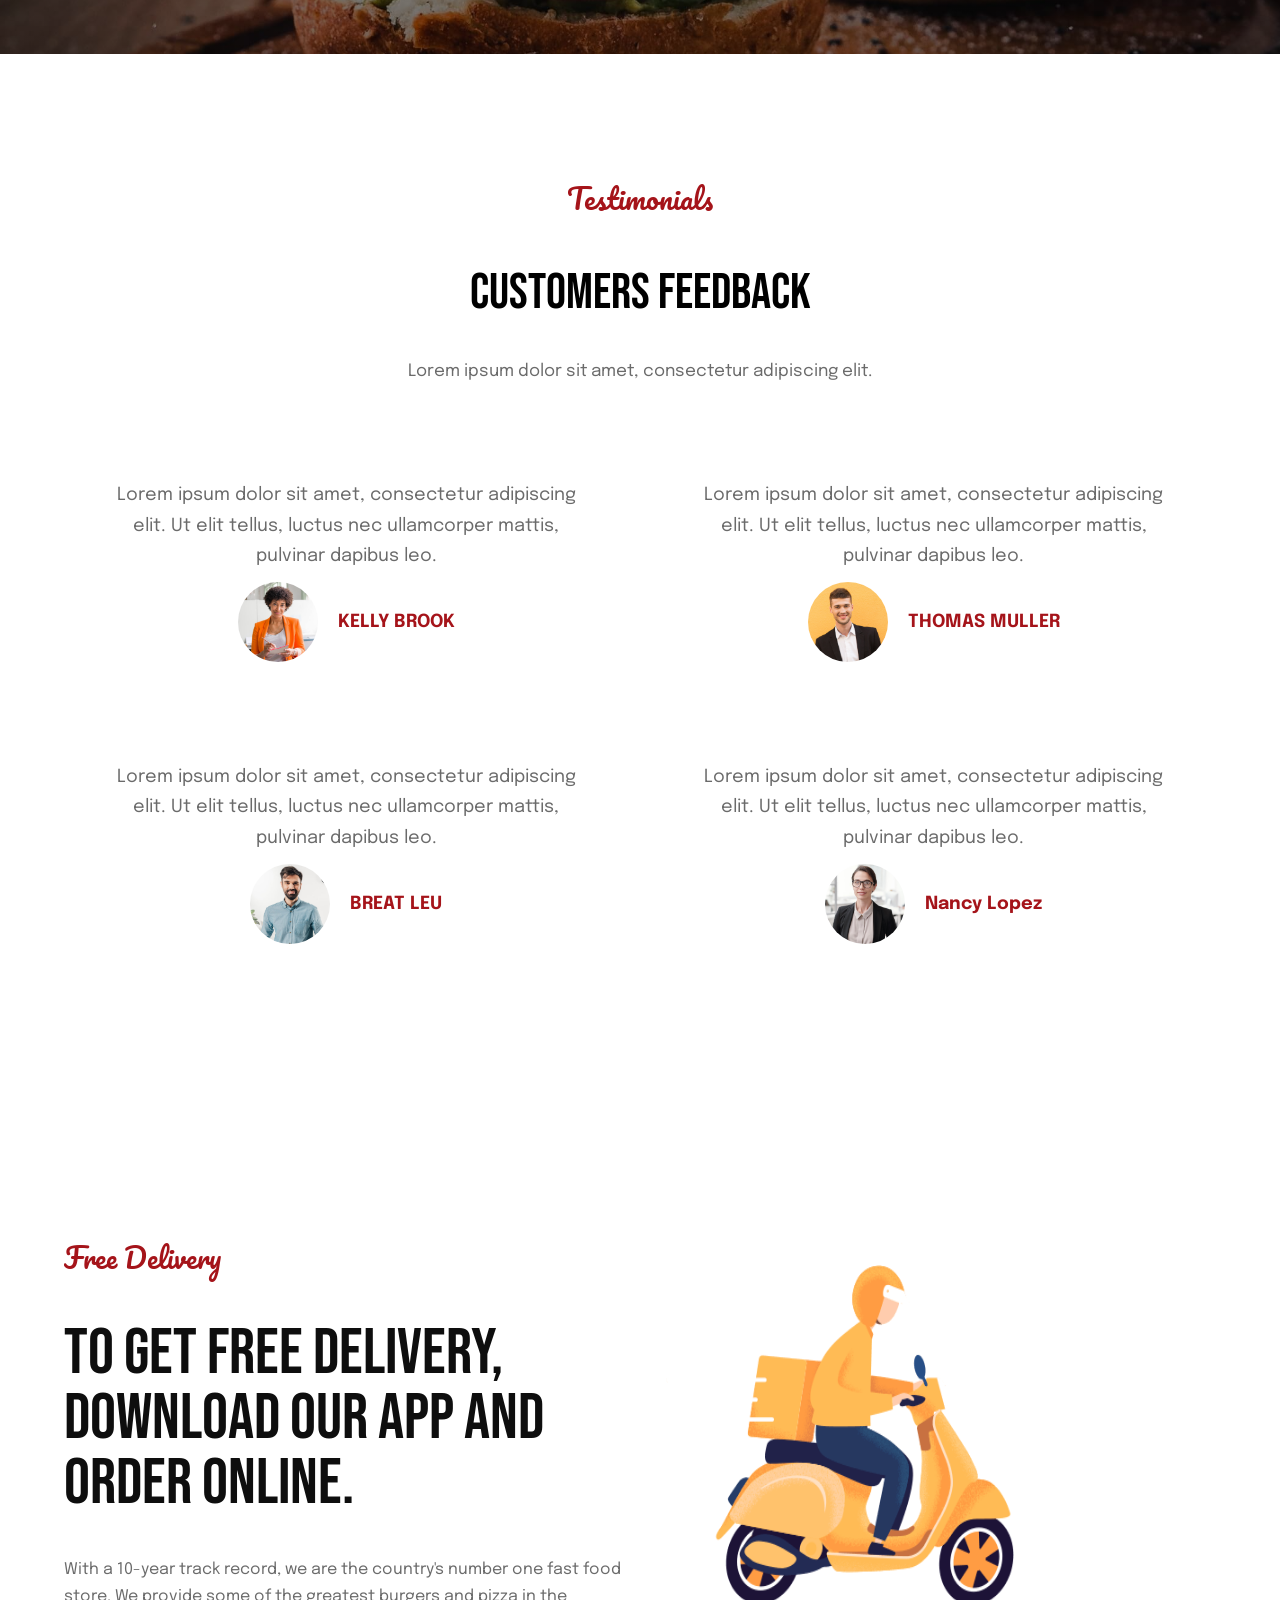
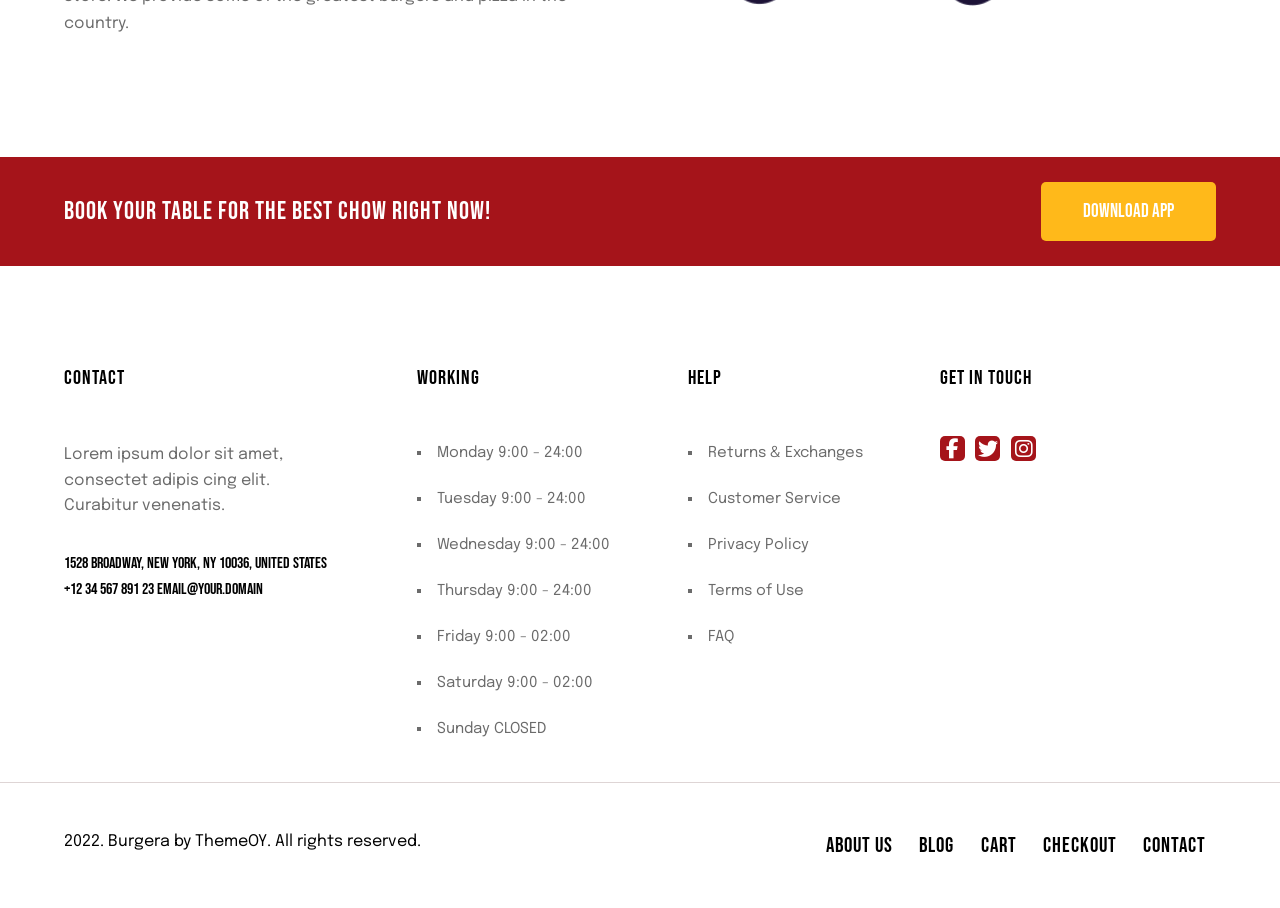
==== commit 294584d3: "Responsive category section fully completed." ====
--- a/index.html
+++ b/index.html
@@ -1,739 +1,671 @@
 <!DOCTYPE html>
 
 <html>
-    <head>
-        <title>Burgera</title>
-        <link rel="stylesheet" href="assets/css/style.css" />
-        <link rel="preconnect" href="https://fonts.googleapis.com" />
-        <link rel="preconnect" href="https://fonts.gstatic.com" crossorigin />
-        <link
-            href="https://fonts.googleapis.com/css2?family=Epilogue:ital,wght@0,100..900;1,100..900&display=swap"
-            rel="stylesheet"
-        />
-        <link
-            href="https://fonts.googleapis.com/css2?family=Bebas+Neue&family=Pacifico&display=swap"
-            rel="stylesheet"
-        />
-        <link
-            rel="stylesheet"
-            href="assets/icons/fontawesome-free-6.7.2-web/css/all.css"
-        /> 
-    </head>
-    <body class="bebas_font">
-        <!--start nav-->
-        <nav class="nav">
-            <div class="nav_box container">
-                <div class="nav_items">
-                    <div class="social_links">
-                        <a href="">
-                            <i class="fa-brands fa-facebook-f"></i>
-                        </a>
-                        <a href="">
-                            <i class="fa-brands fa-twitter"></i>
-                        </a>
-                        <a href="">
-                            <i class="fa-brands fa-instagram"></i>
-                        </a>
-                    </div>
-
-                    <ul class="item_links">
-                        <li>
-                            <a href="" class="yellow_color">HOME</a>
-                        </li>
-
-                        <li>
-                            <a href="">REVIEWS</a>
-                        </li>
-
-                        <li>
-                            <a href="">PRODUCT</a>
-                        </li>
-                    </ul>
-
-                    <div>
-                        <h3>BURGERA</h3>
-                    </div>
-
-                    <ul class="item_links">
-                        <li>
-                            <a href="">SHOP</a>
-                        </li>
-
-                        <li style="position: relative">
-                            <a class="down_sign" href="">
-                                PAGES
-                                <i class="fa-solid fa-chevron-down"></i>
-                                <ul class="pages_menu_list">
-                                    <li class="pages_menu">
-                                        <a
-                                            style="
+
+<head>
+    <title>Burgera</title>
+    <meta name="viewport" content="width=device-width, initial-scale=1.0" />
+    <link rel="stylesheet" href="assets/css/style.css" />
+    <link rel="preconnect" href="https://fonts.googleapis.com" />
+    <link rel="preconnect" href="https://fonts.gstatic.com" crossorigin />
+    <link href="https://fonts.googleapis.com/css2?family=Epilogue:ital,wght@0,100..900;1,100..900&display=swap"
+        rel="stylesheet" />
+    <link href="https://fonts.googleapis.com/css2?family=Bebas+Neue&family=Pacifico&display=swap" rel="stylesheet" />
+    <link rel="stylesheet" href="assets/icons/fontawesome-free-6.7.2-web/css/all.css" />
+</head>
+
+<body class="bebas_font">
+    <!--start nav-->
+    <nav class="nav">
+        <div class="nav_box container">
+            <div class="nav_items">
+                <div class="social_links">
+                    <a href="">
+                        <i class="fa-brands fa-facebook-f"></i>
+                    </a>
+                    <a href="">
+                        <i class="fa-brands fa-twitter"></i>
+                    </a>
+                    <a href="">
+                        <i class="fa-brands fa-instagram"></i>
+                    </a>
+                </div>
+
+                <ul class="item_links">
+                    <li>
+                        <a href="" class="yellow_color">HOME</a>
+                    </li>
+
+                    <li>
+                        <a href="">REVIEWS</a>
+                    </li>
+
+                    <li>
+                        <a href="">PRODUCT</a>
+                    </li>
+                </ul>
+
+                <div>
+                    <h3>BURGERA</h3>
+                </div>
+
+                <ul class="item_links">
+                    <li>
+                        <a href="">SHOP</a>
+                    </li>
+
+                    <li style="position: relative">
+                        <a class="down_sign" href="">
+                            PAGES
+                            <i class="fa-solid fa-chevron-down"></i>
+                            <ul class="pages_menu_list">
+                                <li class="pages_menu">
+                                    <a style="
                                                 padding-top: 10px;
                                                 display: block;
-                                            "
-                                            href=""
-                                            >OUR MENU</a
-                                        >
-                                    </li>
-                                    <li class="pages_menu">
-                                        <a href="">ABOUT US</a>
-                                    </li>
-                                    <li class="pages_menu">
-                                        <a href="">SERVICES</a>
-                                    </li>
-                                    <li class="pages_menu">
-                                        <a href="">FAQ</a>
-                                    </li>
-                                    <li class="pages_menu">
-                                        <a
-                                            style="
+                                            " href="">OUR MENU</a>
+                                </li>
+                                <li class="pages_menu">
+                                    <a href="">ABOUT US</a>
+                                </li>
+                                <li class="pages_menu">
+                                    <a href="">SERVICES</a>
+                                </li>
+                                <li class="pages_menu">
+                                    <a href="">FAQ</a>
+                                </li>
+                                <li class="pages_menu">
+                                    <a style="
                                                 padding-bottom: 10px;
                                                 display: block;
-                                            "
-                                            href=""
-                                            >CART</a
-                                        >
-                                    </li>
-                                </ul>
-                            </a>
-                        </li>
-
-                        <li>
-                            <a href="">CONTACT</a>
-                        </li>
-                    </ul>
-
-                    <div class="shop_icon">
-                        <a style="color: #fff" href="">
-                            <i class="fa-solid fa-cart-shopping"></i>
+                                            " href="">CART</a>
+                                </li>
+                            </ul>
                         </a>
-                    </div>
-                </div>
-            </div>
-        </nav>
-        <!--end nav-->
-
-        <!--start header-->
-        <header id="head" class="header">
-            <div class="header_box container">
-                <div class="header_items">
-                    <p class="header_item_1 pacifico_font yellow_color">
-                        are you hungry?
-                    </p>
-                    <p class="header_item_2 bebas_font">
-                        GAME NIGHT? <br />
-                        WORKING LATE? <br />
-                        ORDER NOW!
-                    </p>
-                    <a class="links bebas_font" href="">GO TO MENU</a>
-                </div>
-            </div>
-        </header>
-        <!--end header-->
-
-        <!--start category-->
-        <section class="category">
-            <div class="category_box container">
-                <div class="category_items">
-                    <div class="category_item bebas_font">
-                        <div class="category_item_images">
-                            <img
-                                src="assets/images/category-01.png"
-                                alt="err"
-                            />
-                        </div>
-                        <h3>BURGER</h3>
-                    </div>
-
-                    <div class="category_item bebas_font">
-                        <div class="category_item_images">
-                            <img
-                                src="assets/images/category-02.png"
-                                alt="err"
-                            />
-                        </div>
-                        <h3>Sub Sandwiches</h3>
-                    </div>
-
-                    <div class="category_item bebas_font">
-                        <div class="category_item_images">
-                            <img
-                                src="assets/images/category-03.png"
-                                alt="err"
-                            />
-                        </div>
-                        <h3>Beef Roll</h3>
-                    </div>
-
-                    <div class="category_item bebas_font">
-                        <div class="category_item_images">
-                            <img
-                                src="assets/images/category-04.png"
-                                alt="err"
-                            />
-                        </div>
-                        <h3>Wedges</h3>
-                    </div>
-                </div>
-            </div>
-        </section>
-        <!--end category-->
-
-        <!--start offer-->
-        <section class="offer">
-            <div class="offer_box container">
-                <div class="offer_items">
-                    <div class="left_item">
-                        <div class="item_option">
-                            <p class="item_option_title">
-                                Meet, Eat & <br />
-                                Enjoy the <br />
-                                true Taste
-                            </p>
-
-                            <p class="item_option_text epilogue_font">
-                                Lorem ipsum dolor sit amet, consectetur
-                                adipiscing elit, sed do eiusmod tempor..
-                            </p>
-
-                            <span class="yellow_color">$9.45</span>
-
-                            <a class="links bebas_font" href="">ORDER NOW</a>
-                        </div>
-                    </div>
-
-                    <div class="right_item">
-                        <div
-                            class="item_option item_option_right item_option_right_above"
-                        >
-                            <p class="item_option_title">
-                                Discovery <br />
-                                New Menu
-                            </p>
-
-                            <p class="item_option_text epilogue_font">
-                                Lorem ipsum dolor <br />
-                                adipiscing elit
-                            </p>
-
-                            <span class="yellow_color">$44.99</span>
-                        </div>
-
-                        <div
-                            class="item_option item_option_right item_option_right_below"
-                        >
-                            <p class="item_option_title">
-                                Buy one <br />
-                                get one
-                            </p>
-
-                            <p class="item_option_text epilogue_font">
-                                Lorem ipsum dolor <br />
-                                adipiscing elit
-                            </p>
-
-                            <span class="yellow_color">$14.99</span>
-                        </div>
-                    </div>
-                </div>
-            </div>
-        </section>
-        <!--end offer-->
-
-        <!--start concerning-->
-        <section class="concerning">
-            <div class="concerning_box container">
-                <div class="concerning_items">
-                    <div class="concerning_left_item">
-                        <img src="assets/images/about-bg.png" alt="err" />
-                    </div>
-
-                    <div class="right">
-                        <div class="concerning_option">
-                            <p class="concerning_title pacifico_font red_color">
-                                Concerning Our Food
-                            </p>
-
-                            <h2 class="concerning_text bebas_font">
-                                With American Love, from Los Angeles
-                            </h2>
-
-                            <p class="concerning_info epilogue_font">
-                                Lorem ipsum dolor sit amet, consectetur
-                                adipiscing elit. Ut elit tellus, luctus nec
-                                ullamcorper mattis, pulvinar dapibus.
-                            </p>
-
-                            <a class="links bebas_font" href="">ORDER NOW</a>
-                        </div>
-                    </div>
-                </div>
-            </div>
-        </section>
-        <!--end concerning-->
-
-        <!--start delivery-->
-        <section class="delivery">
-            <div class="delivery_box container">
-                <div class="delivery_items">
-                    <p class="red_color pacifico_font">
-                        We Deliver Your Masterpiece!
-                    </p>
-                    <h2>
-                        Quick & Nutritious <br />
-                        Dinner
-                    </h2>
-                    <a class="links bebas_font" href="">full menu</a>
-                </div>
-            </div>
-        </section>
-        <!--end delivery-->
-
-        <!--start points-->
-        <section class="points">
-            <div class="container">
-                <div class="points_items">
-                    <div class="point_item">
-                        <span class="point_number pacifico_font">230</span>
-                        <span class="point_text epilogue_font"
-                            >Ingredients</span
-                        >
-                    </div>
-
-                    <div class="point_item">
-                        <span class="point_number pacifico_font">500+</span>
-                        <span class="point_text epilogue_font"
-                            >Clients Daily</span
-                        >
-                    </div>
-
-                    <div class="point_item">
-                        <span class="point_number pacifico_font">12+</span>
-                        <span class="point_text epilogue_font"
-                            >Years of Experience</span
-                        >
-                    </div>
-
-                    <div class="point_item">
-                        <span class="point_number pacifico_font">100%</span>
-                        <span class="point_text epilogue_font"
-                            >Fresh & Tasty</span
-                        >
-                    </div>
-                </div>
-            </div>
-        </section>
-        <!--end points-->
-
-        <!--start dishes-->
-        <section class="dishes">
-            <div class="container">
-                <div class="dishes_items">
-                    <div class="right">
-                        <div class="dish_option">
-                            <h3 class="bebas_font">Our Main Dishes</h3>
-
-                            <div class="first_dish">
-                                <span class="bebas_font"
-                                    >Breakfast Mood ….. $29.00</span
-                                >
-                                <p class="epilogue_font">
-                                    Lorem ipsum dolor sit amet, consectetur
-                                    adipiscing elit.
-                                </p>
-                            </div>
-
-                            <div class="first_dish">
-                                <span class="bebas_font"
-                                    >DRINKING PROSPECT ….. $9.45</span
-                                >
-                                <p class="epilogue_font">
-                                    Lorem ipsum dolor sit amet, consectetur
-                                    adipiscing elit.
-                                </p>
-                            </div>
-
-                            <div class="first_dish">
-                                <span class="bebas_font"
-                                    >Burger Time ….. $12.45</span
-                                >
-                                <p class="epilogue_font">
-                                    Lorem ipsum dolor sit amet, consectetur
-                                    adipiscing elit.
-                                </p>
-                            </div>
-
-                            <div class="first_dish">
-                                <span class="bebas_font"
-                                    >Grilled Chicken ….. $19.45</span
-                                >
-                                <p class="epilogue_font">
-                                    Lorem ipsum dolor sit amet, consectetur
-                                    adipiscing elit.
-                                </p>
-                            </div>
-                        </div>
-                    </div>
-
-                    <div class="dish_img">
-                        <img src="assets/images/dish-bg.png" alt="err" />
-                    </div>
-                </div>
-            </div>
-        </section>
-        <!--end dishes-->
-
-        <!--start recommend-->
-        <section class="recommend">
-            <div class="container recommend_box">
-                <div class="top_section">
-                    <span class="red_color pacifico_font recommend_title"
-                        >Tasty & crunchy</span
-                    >
-                    <span class="recommnd_today">Recommended today</span>
-                    <p class="epilogue_font">
-                        Lorem ipsum dolor sit amet, consectetur adipiscing elit.
-                    </p>
-                </div>
-
-                <div class="recommend_items">
-                    <div class="recommend_item">
-                        <div class="recommend_item_img">
-                            <img src="assets/images/today-01.png" alt="err" />
-                        </div>
-                        <div class="recommend_item_text">
-                            <h3 class="bebas_font">Spaghetti Bolognese</h3>
-                            <span class="bebas_font">$35.99</span>
+                    </li>
+
+                    <li>
+                        <a href="">CONTACT</a>
+                    </li>
+                </ul>
+
+                <div class="shop_icon">
+                    <a style="color: #fff" href="">
+                        <i class="fa-solid fa-cart-shopping"></i>
+                    </a>
+                </div>
+
+                <div class="bar_icon">
+                    <a href="" style="color: white">
+                        <i class="fa-solid fa-bars"></i>
+                    </a>
+                </div>
+            </div>
+        </div>
+    </nav>
+    <!--end nav-->
+
+    <!--start header-->
+    <header id="head" class="header">
+        <div class="header_box container">
+            <div class="header_items">
+                <p class="header_item_1 pacifico_font yellow_color">
+                    are you hungry?
+                </p>
+                <p class="header_item_2 bebas_font">
+                    GAME NIGHT? <br />
+                    WORKING LATE? <br />
+                    ORDER NOW!
+                </p>
+                <a class="links bebas_font" href="">GO TO MENU</a>
+            </div>
+        </div>
+    </header>
+    <!--end header-->
+
+    <!--start category-->
+    <section class="category">
+        <div class="category_box container">
+            <div class="category_items">
+                <div class="category_item bebas_font">
+                    <div class="category_item_images">
+                        <img src="assets/images/category-01.png" alt="err" />
+                    </div>
+                    <h3>BURGER</h3>
+                </div>
+
+                <div class="category_item bebas_font">
+                    <div class="category_item_images">
+                        <img src="assets/images/category-02.png" alt="err" />
+                    </div>
+                    <h3>Sub Sandwiches</h3>
+                </div>
+
+                <div class="category_item bebas_font">
+                    <div class="category_item_images">
+                        <img src="assets/images/category-03.png" alt="err" />
+                    </div>
+                    <h3>Beef Roll</h3>
+                </div>
+
+                <div class="category_item bebas_font">
+                    <div class="category_item_images">
+                        <img src="assets/images/category-04.png" alt="err" />
+                    </div>
+                    <h3>Wedges</h3>
+                </div>
+            </div>
+        </div>
+    </section>
+    <!--end category-->
+
+    <!--start offer-->
+    <section class="offer">
+        <div class="offer_box container">
+            <div class="offer_items">
+                <div class="left_item">
+                    <div class="item_option">
+                        <p class="item_option_title">
+                            Meet, Eat & <br />
+                            Enjoy the <br />
+                            true Taste
+                        </p>
+
+                        <p class="item_option_text epilogue_font">
+                            Lorem ipsum dolor sit amet, consectetur
+                            adipiscing elit, sed do eiusmod tempor..
+                        </p>
+
+                        <span class="yellow_color">$9.45</span>
+
+                        <a class="links bebas_font" href="">ORDER NOW</a>
+                    </div>
+                </div>
+
+                <div class="right_item">
+                    <div class="item_option item_option_right item_option_right_above">
+                        <p class="item_option_title">
+                            Discovery <br />
+                            New Menu
+                        </p>
+
+                        <p class="item_option_text epilogue_font">
+                            Lorem ipsum dolor <br />
+                            adipiscing elit
+                        </p>
+
+                        <span class="yellow_color">$44.99</span>
+                    </div>
+
+                    <div class="item_option item_option_right item_option_right_below">
+                        <p class="item_option_title">
+                            Buy one <br />
+                            get one
+                        </p>
+
+                        <p class="item_option_text epilogue_font">
+                            Lorem ipsum dolor <br />
+                            adipiscing elit
+                        </p>
+
+                        <span class="yellow_color">$14.99</span>
+                    </div>
+                </div>
+            </div>
+        </div>
+    </section>
+    <!--end offer-->
+
+    <!--start concerning-->
+    <section class="concerning">
+        <div class="concerning_box container">
+            <div class="concerning_items">
+                <div class="concerning_left_item">
+                    <img src="assets/images/about-bg.png" alt="err" />
+                </div>
+
+                <div class="right">
+                    <div class="concerning_option">
+                        <p class="concerning_title pacifico_font red_color">
+                            Concerning Our Food
+                        </p>
+
+                        <h2 class="concerning_text bebas_font">
+                            With American Love, from Los Angeles
+                        </h2>
+
+                        <p class="concerning_info epilogue_font">
+                            Lorem ipsum dolor sit amet, consectetur
+                            adipiscing elit. Ut elit tellus, luctus nec
+                            ullamcorper mattis, pulvinar dapibus.
+                        </p>
+
+                        <a class="links bebas_font" href="">ORDER NOW</a>
+                    </div>
+                </div>
+            </div>
+        </div>
+    </section>
+    <!--end concerning-->
+
+    <!--start delivery-->
+    <section class="delivery">
+        <div class="delivery_box container">
+            <div class="delivery_items">
+                <p class="red_color pacifico_font">
+                    We Deliver Your Masterpiece!
+                </p>
+                <h2>
+                    Quick & Nutritious <br />
+                    Dinner
+                </h2>
+                <a class="links bebas_font" href="">full menu</a>
+            </div>
+        </div>
+    </section>
+    <!--end delivery-->
+
+    <!--start points-->
+    <section class="points">
+        <div class="container">
+            <div class="points_items">
+                <div class="point_item">
+                    <span class="point_number pacifico_font">230</span>
+                    <span class="point_text epilogue_font">Ingredients</span>
+                </div>
+
+                <div class="point_item">
+                    <span class="point_number pacifico_font">500+</span>
+                    <span class="point_text epilogue_font">Clients Daily</span>
+                </div>
+
+                <div class="point_item">
+                    <span class="point_number pacifico_font">12+</span>
+                    <span class="point_text epilogue_font">Years of Experience</span>
+                </div>
+
+                <div class="point_item">
+                    <span class="point_number pacifico_font">100%</span>
+                    <span class="point_text epilogue_font">Fresh & Tasty</span>
+                </div>
+            </div>
+        </div>
+    </section>
+    <!--end points-->
+
+    <!--start dishes-->
+    <section class="dishes">
+        <div class="container">
+            <div class="dishes_items">
+                <div class="right">
+                    <div class="dish_option">
+                        <h3 class="bebas_font">Our Main Dishes</h3>
+
+                        <div class="first_dish">
+                            <span class="bebas_font">Breakfast Mood ….. $29.00</span>
                             <p class="epilogue_font">
                                 Lorem ipsum dolor sit amet, consectetur
                                 adipiscing elit.
                             </p>
-                            <a class="bebas_font" href="">ORDER NOW</a>
                         </div>
-                    </div>
-
-                    <div class="recommend_item">
-                        <div class="recommend_item_img">
-                            <img src="assets/images/today-02.png" alt="err" />
-                        </div>
-                        <div class="recommend_item_text">
-                            <h3 class="bebas_font">Stuffed Pizza</h3>
-                            <span class="bebas_font">$75.00</span>
+
+                        <div class="first_dish">
+                            <span class="bebas_font">DRINKING PROSPECT ….. $9.45</span>
                             <p class="epilogue_font">
                                 Lorem ipsum dolor sit amet, consectetur
                                 adipiscing elit.
                             </p>
-                            <a class="bebas_font" href="">ORDER NOW</a>
                         </div>
-                    </div>
-
-                    <div class="recommend_item">
-                        <div class="recommend_item_img">
-                            <img src="assets/images/today-03.png" alt="err" />
-                        </div>
-                        <div class="recommend_item_text">
-                            <h3 class="bebas_font">Vanilla Milkshake</h3>
-                            <span class="bebas_font">$10.99</span>
+
+                        <div class="first_dish">
+                            <span class="bebas_font">Burger Time ….. $12.45</span>
                             <p class="epilogue_font">
                                 Lorem ipsum dolor sit amet, consectetur
                                 adipiscing elit.
                             </p>
-                            <a class="bebas_font" href="">ORDER NOW</a>
                         </div>
-                    </div>
-
-                    <div class="recommend_item">
-                        <div class="recommend_item_img">
-                            <img src="assets/images/today-04.png" alt="err" />
-                        </div>
-                        <div class="recommend_item_text">
-                            <h3 class="bebas_font">Italiano Pizza</h3>
-                            <span class="bebas_font">$45.45</span>
+
+                        <div class="first_dish">
+                            <span class="bebas_font">Grilled Chicken ….. $19.45</span>
                             <p class="epilogue_font">
                                 Lorem ipsum dolor sit amet, consectetur
                                 adipiscing elit.
                             </p>
-                            <a class="bebas_font" href="">ORDER NOW</a>
                         </div>
                     </div>
-
-                    <div class="recommend_item">
-                        <div class="recommend_item_img">
-                            <img src="assets/images/today-05.png" alt="err" />
-                        </div>
-                        <div class="recommend_item_text">
-                            <h3 class="bebas_font">Build Your Own Burger</h3>
-                            <span class="bebas_font">$45.45</span>
-                            <p class="epilogue_font">
-                                Lorem ipsum dolor sit amet, consectetur
-                                adipiscing elit.
-                            </p>
-                            <a class="bebas_font" href="">ORDER NOW</a>
-                        </div>
-                    </div>
-
-                    <div class="recommend_item">
-                        <div class="recommend_item_img">
-                            <img src="assets/images/today-06.png" alt="err" />
-                        </div>
-                        <div class="recommend_item_text">
-                            <h3 class="bebas_font">Lemonade Ice Blue</h3>
-                            <span class="bebas_font">$3.00</span>
-                            <p class="epilogue_font">
-                                Lorem ipsum dolor sit amet, consectetur
-                                adipiscing elit.
-                            </p>
-                            <a class="bebas_font" href="">ORDER NOW</a>
-                        </div>
-                    </div>
-                </div>
-            </div>
-        </section>
-        <!--end recommend-->
-
-        <!--start popular-->
-        <section style="padding: 125px 0px" class="popular">
-            <div class="delivery_box container">
-                <div class="delivery_items">
-                    <p class="red_color pacifico_font">Popular Dishes</p>
-                    <h2 style="margin: 65px 0px">
-                        Place an order for your <br />
-                        preferred food.
-                    </h2>
-                    <a class="links bebas_font" href="">order now</a>
-                </div>
-            </div>
-        </section>
-        <!--end popular-->
-
-        <!--start feedback-->
-        <section class="feedback">
-            <div class="container">
-                <div class="top_section">
-                    <span class="red_color pacifico_font recommend_title"
-                        >Testimonials</span
-                    >
-                    <span class="recommnd_today">Customers Feedback</span>
+                </div>
+
+                <div class="dish_img">
+                    <img src="assets/images/dish-bg.png" alt="err" />
+                </div>
+            </div>
+        </div>
+    </section>
+    <!--end dishes-->
+
+    <!--start recommend-->
+    <section class="recommend">
+        <div class="container recommend_box">
+            <div class="top_section">
+                <span class="red_color pacifico_font recommend_title">Tasty & crunchy</span>
+                <span class="recommnd_today">Recommended today</span>
+                <p class="epilogue_font">
+                    Lorem ipsum dolor sit amet, consectetur adipiscing elit.
+                </p>
+            </div>
+
+            <div class="recommend_items">
+                <div class="recommend_item">
+                    <div class="recommend_item_img">
+                        <img src="assets/images/today-01.png" alt="err" />
+                    </div>
+                    <div class="recommend_item_text">
+                        <h3 class="bebas_font">Spaghetti Bolognese</h3>
+                        <span class="bebas_font">$35.99</span>
+                        <p class="epilogue_font">
+                            Lorem ipsum dolor sit amet, consectetur
+                            adipiscing elit.
+                        </p>
+                        <a class="bebas_font" href="">ORDER NOW</a>
+                    </div>
+                </div>
+
+                <div class="recommend_item">
+                    <div class="recommend_item_img">
+                        <img src="assets/images/today-02.png" alt="err" />
+                    </div>
+                    <div class="recommend_item_text">
+                        <h3 class="bebas_font">Stuffed Pizza</h3>
+                        <span class="bebas_font">$75.00</span>
+                        <p class="epilogue_font">
+                            Lorem ipsum dolor sit amet, consectetur
+                            adipiscing elit.
+                        </p>
+                        <a class="bebas_font" href="">ORDER NOW</a>
+                    </div>
+                </div>
+
+                <div class="recommend_item">
+                    <div class="recommend_item_img">
+                        <img src="assets/images/today-03.png" alt="err" />
+                    </div>
+                    <div class="recommend_item_text">
+                        <h3 class="bebas_font">Vanilla Milkshake</h3>
+                        <span class="bebas_font">$10.99</span>
+                        <p class="epilogue_font">
+                            Lorem ipsum dolor sit amet, consectetur
+                            adipiscing elit.
+                        </p>
+                        <a class="bebas_font" href="">ORDER NOW</a>
+                    </div>
+                </div>
+
+                <div class="recommend_item">
+                    <div class="recommend_item_img">
+                        <img src="assets/images/today-04.png" alt="err" />
+                    </div>
+                    <div class="recommend_item_text">
+                        <h3 class="bebas_font">Italiano Pizza</h3>
+                        <span class="bebas_font">$45.45</span>
+                        <p class="epilogue_font">
+                            Lorem ipsum dolor sit amet, consectetur
+                            adipiscing elit.
+                        </p>
+                        <a class="bebas_font" href="">ORDER NOW</a>
+                    </div>
+                </div>
+
+                <div class="recommend_item">
+                    <div class="recommend_item_img">
+                        <img src="assets/images/today-05.png" alt="err" />
+                    </div>
+                    <div class="recommend_item_text">
+                        <h3 class="bebas_font">Build Your Own Burger</h3>
+                        <span class="bebas_font">$45.45</span>
+                        <p class="epilogue_font">
+                            Lorem ipsum dolor sit amet, consectetur
+                            adipiscing elit.
+                        </p>
+                        <a class="bebas_font" href="">ORDER NOW</a>
+                    </div>
+                </div>
+
+                <div class="recommend_item">
+                    <div class="recommend_item_img">
+                        <img src="assets/images/today-06.png" alt="err" />
+                    </div>
+                    <div class="recommend_item_text">
+                        <h3 class="bebas_font">Lemonade Ice Blue</h3>
+                        <span class="bebas_font">$3.00</span>
+                        <p class="epilogue_font">
+                            Lorem ipsum dolor sit amet, consectetur
+                            adipiscing elit.
+                        </p>
+                        <a class="bebas_font" href="">ORDER NOW</a>
+                    </div>
+                </div>
+            </div>
+        </div>
+    </section>
+    <!--end recommend-->
+
+    <!--start popular-->
+    <section style="padding: 125px 0px" class="popular">
+        <div class="delivery_box container">
+            <div class="delivery_items">
+                <p class="red_color pacifico_font">Popular Dishes</p>
+                <h2 style="margin: 65px 0px">
+                    Place an order for your <br />
+                    preferred food.
+                </h2>
+                <a class="links bebas_font" href="">order now</a>
+            </div>
+        </div>
+    </section>
+    <!--end popular-->
+
+    <!--start feedback-->
+    <section class="feedback">
+        <div class="container">
+            <div class="top_section">
+                <span class="red_color pacifico_font recommend_title">Testimonials</span>
+                <span class="recommnd_today">Customers Feedback</span>
+                <p class="epilogue_font">
+                    Lorem ipsum dolor sit amet, consectetur adipiscing elit.
+                </p>
+            </div>
+
+            <div class="feedback_items">
+                <div class="feedback_item">
                     <p class="epilogue_font">
-                        Lorem ipsum dolor sit amet, consectetur adipiscing elit.
+                        Lorem ipsum dolor sit amet, consectetur adipiscing
+                        elit. Ut elit tellus, luctus nec ullamcorper mattis,
+                        pulvinar dapibus leo.
                     </p>
-                </div>
-
-                <div class="feedback_items">
-                    <div class="feedback_item">
-                        <p class="epilogue_font">
-                            Lorem ipsum dolor sit amet, consectetur adipiscing
-                            elit. Ut elit tellus, luctus nec ullamcorper mattis,
-                            pulvinar dapibus leo.
-                        </p>
-                        <div class="item_img_name">
-                            <img src="assets/images/client-01.jpg" alt="" />
-                            <span class="red_color epilogue_font"
-                                >KELLY BROOK</span
-                            >
-                        </div>
-                    </div>
-
-                    <div class="feedback_item">
-                        <p class="epilogue_font">
-                            Lorem ipsum dolor sit amet, consectetur adipiscing
-                            elit. Ut elit tellus, luctus nec ullamcorper mattis,
-                            pulvinar dapibus leo.
-                        </p>
-                        <div class="item_img_name">
-                            <img src="assets/images/client-02.jpg" alt="" />
-                            <span class="red_color epilogue_font"
-                                >THOMAS MULLER</span
-                            >
-                        </div>
-                    </div>
-
-                    <div class="feedback_item">
-                        <p class="epilogue_font">
-                            Lorem ipsum dolor sit amet, consectetur adipiscing
-                            elit. Ut elit tellus, luctus nec ullamcorper mattis,
-                            pulvinar dapibus leo.
-                        </p>
-                        <div class="item_img_name">
-                            <img src="assets/images/client-03.jpg" alt="" />
-                            <span class="red_color epilogue_font"
-                                >BREAT LEU</span
-                            >
-                        </div>
-                    </div>
-
-                    <div class="feedback_item">
-                        <p class="epilogue_font">
-                            Lorem ipsum dolor sit amet, consectetur adipiscing
-                            elit. Ut elit tellus, luctus nec ullamcorper mattis,
-                            pulvinar dapibus leo.
-                        </p>
-                        <div class="item_img_name">
-                            <img src="assets/images/client-04.jpg" alt="" />
-                            <span class="red_color epilogue_font"
-                                >Nancy Lopez</span
-                            >
-                        </div>
-                    </div>
-                </div>
-            </div>
-        </section>
-        <!--start feedback-->
-
-        <!--start downloading-->
-        <section class="concerning">
-            <div class="concerning_box container setting_padding">
-                <div class="concerning_items">
-                    <div class="right">
-                        <div class="concerning_option">
-                            <p class="concerning_title pacifico_font red_color">
-                                Free Delivery
-                            </p>
-
-                            <h2 class="concerning_text bebas_font">
-                                To get free delivery, <br />
-                                download our app and <br />
-                                order online.
-                            </h2>
-
-                            <p
-                                style="line-height: 1.7"
-                                class="concerning_info epilogue_font"
-                            >
-                                With a 10-year track record, we are the
-                                country's number one fast food store. We provide
-                                some of the greatest burgers and pizza in the
-                                country.
-                            </p>
-                        </div>
-                    </div>
-
-                    <div
-                        style="
+                    <div class="item_img_name">
+                        <img src="assets/images/client-01.jpg" alt="" />
+                        <span class="red_color epilogue_font">KELLY BROOK</span>
+                    </div>
+                </div>
+
+                <div class="feedback_item">
+                    <p class="epilogue_font">
+                        Lorem ipsum dolor sit amet, consectetur adipiscing
+                        elit. Ut elit tellus, luctus nec ullamcorper mattis,
+                        pulvinar dapibus leo.
+                    </p>
+                    <div class="item_img_name">
+                        <img src="assets/images/client-02.jpg" alt="" />
+                        <span class="red_color epilogue_font">THOMAS MULLER</span>
+                    </div>
+                </div>
+
+                <div class="feedback_item">
+                    <p class="epilogue_font">
+                        Lorem ipsum dolor sit amet, consectetur adipiscing
+                        elit. Ut elit tellus, luctus nec ullamcorper mattis,
+                        pulvinar dapibus leo.
+                    </p>
+                    <div class="item_img_name">
+                        <img src="assets/images/client-03.jpg" alt="" />
+                        <span class="red_color epilogue_font">BREAT LEU</span>
+                    </div>
+                </div>
+
+                <div class="feedback_item">
+                    <p class="epilogue_font">
+                        Lorem ipsum dolor sit amet, consectetur adipiscing
+                        elit. Ut elit tellus, luctus nec ullamcorper mattis,
+                        pulvinar dapibus leo.
+                    </p>
+                    <div class="item_img_name">
+                        <img src="assets/images/client-04.jpg" alt="" />
+                        <span class="red_color epilogue_font">Nancy Lopez</span>
+                    </div>
+                </div>
+            </div>
+        </div>
+    </section>
+    <!--start feedback-->
+
+    <!--start downloading-->
+    <section class="concerning">
+        <div class="concerning_box container setting_padding">
+            <div class="concerning_items">
+                <div class="right">
+                    <div class="concerning_option">
+                        <p class="concerning_title pacifico_font red_color">
+                            Free Delivery
+                        </p>
+
+                        <h2 class="concerning_text bebas_font">
+                            To get free delivery, <br />
+                            download our app and <br />
+                            order online.
+                        </h2>
+
+                        <p style="line-height: 1.7" class="concerning_info epilogue_font">
+                            With a 10-year track record, we are the
+                            country's number one fast food store. We provide
+                            some of the greatest burgers and pizza in the
+                            country.
+                        </p>
+                    </div>
+                </div>
+
+                <div style="
                             width: 50%;
                             display: flex;
                             justify-content: start;
                             align-items: center;
-                        "
-                        class="concerning_left_item"
-                    >
-                        <img
-                            style="width: 65%; height: 65%"
-                            src="assets/images/app-bg.png"
-                            alt="err"
-                        />
-                    </div>
+                        " class="concerning_left_item">
+                    <img style="width: 65%; height: 65%" src="assets/images/app-bg.png" alt="err" />
+                </div>
+            </div>
+        </div>
+    </section>
+
+    <section class="download">
+        <div class="container">
+            <div class="download_items">
+                <p>BOOK YOUR TABLE FOR THE BEST CHOW RIGHT NOW!</p>
+                <a class="links bebas_font" href="">Download app</a>
+            </div>
+        </div>
+    </section>
+    <!--end downloading-->
+
+    <!--start footer-->
+    <footer class="top_footer">
+        <div class="container">
+            <div class="footer_items">
+                <div class="footer_contact bebas_font footer_width">
+                    <span class="footer_title">Contact</span>
+                    <p class="epilogue_font">
+                        Lorem ipsum dolor sit amet, consectet adipis cing
+                        elit. Curabitur venenatis.
+                    </p>
+                    <address class="bebas_font">
+                        1528 Broadway, New York, NY 10036, United States +12
+                        34 567 891 23 email@your.domain
+                    </address>
+                </div>
+
+                <div class="footer_working bebas_font">
+                    <span class="footer_title">WORKING</span>
+                    <ul class="epilogue_font">
+                        <li>Monday 9:00 - 24:00</li>
+                        <li>Tuesday 9:00 - 24:00</li>
+                        <li>Wednesday 9:00 - 24:00</li>
+                        <li>Thursday 9:00 - 24:00</li>
+                        <li>Friday 9:00 - 02:00</li>
+                        <li>Saturday 9:00 - 02:00</li>
+                        <li>Sunday CLOSED</li>
+                    </ul>
+                </div>
+
+                <div class="footer_help bebas_font">
+                    <span class="footer_title">help</span>
+                    <ul class="epilogue_font">
+                        <li><a href="">Returns & Exchanges</a></li>
+                        <li><a href="">Customer Service</a></li>
+                        <li><a href="">Privacy Policy</a></li>
+                        <li><a href="">Terms of Use</a></li>
+                        <li><a href="">FAQ</a></li>
+                    </ul>
+                </div>
+
+                <div class="footer_contact bebas_font">
+                    <span class="footer_title">get in touch</span>
+                    <ul class="epilogue_font contact_list">
+                        <li>
+                            <a href=""><i class="fa-brands fa-facebook-f"></i></a>
+                        </li>
+                        <li>
+                            <a href=""><i class="fa-brands fa-twitter"></i></a>
+                        </li>
+                        <li>
+                            <a href=""><i class="fa-brands fa-instagram"></i></a>
+                        </li>
+                    </ul>
+                </div>
+            </div>
+        </div>
+
+        <section class="below_footer">
+            <div class="container">
+                <div class="footer_box">
+                    <p class="epilogue_font below_footer_text">
+                        2022. Burgera by ThemeOY. All rights reserved.
+                    </p>
+                    <ul class="item_links below_footer_items">
+                        <li>
+                            <a href="">about us</a>
+                        </li>
+
+                        <li>
+                            <a href="">blog</a>
+                        </li>
+
+                        <li>
+                            <a href="">cart</a>
+                        </li>
+                        <li>
+                            <a href="">checkout</a>
+                        </li>
+                        <li>
+                            <a href="">contact</a>
+                        </li>
+                    </ul>
                 </div>
             </div>
         </section>
-
-        <section class="download">
-            <div class="container">
-                <div class="download_items">
-                    <p>BOOK YOUR TABLE FOR THE BEST CHOW RIGHT NOW!</p>
-                    <a class="links bebas_font" href="">Download app</a>
-                </div>
-            </div>
-        </section>
-        <!--end downloading-->
-
-        <!--start footer-->
-        <footer class="top_footer">
-            <div class="container">
-                <div class="footer_items">
-                    <div class="footer_contact bebas_font footer_width">
-                        <span class="footer_title">Contact</span>
-                        <p class="epilogue_font">
-                            Lorem ipsum dolor sit amet, consectet adipis cing
-                            elit. Curabitur venenatis.
-                        </p>
-                        <address class="bebas_font">
-                            1528 Broadway, New York, NY 10036, United States +12
-                            34 567 891 23 email@your.domain
-                        </address>
-                    </div>
-
-                    <div class="footer_working bebas_font">
-                        <span class="footer_title">WORKING</span>
-                        <ul class="epilogue_font">
-                            <li>Monday 9:00 - 24:00</li>
-                            <li>Tuesday 9:00 - 24:00</li>
-                            <li>Wednesday 9:00 - 24:00</li>
-                            <li>Thursday 9:00 - 24:00</li>
-                            <li>Friday 9:00 - 02:00</li>
-                            <li>Saturday 9:00 - 02:00</li>
-                            <li>Sunday CLOSED</li>
-                        </ul>
-                    </div>
-
-                    <div class="footer_help bebas_font">
-                        <span class="footer_title">help</span>
-                        <ul class="epilogue_font">
-                            <li><a href="">Returns & Exchanges</a></li>
-                            <li><a href="">Customer Service</a></li>
-                            <li><a href="">Privacy Policy</a></li>
-                            <li><a href="">Terms of Use</a></li>
-                            <li><a href="">FAQ</a></li>
-                        </ul>
-                    </div>
-
-                    <div class="footer_contact bebas_font">
-                        <span class="footer_title">get in touch</span>
-                        <ul class="epilogue_font contact_list">
-                            <li>
-                                <a href=""
-                                    ><i class="fa-brands fa-facebook-f"></i
-                                ></a>
-                            </li>
-                            <li>
-                                <a href=""
-                                    ><i class="fa-brands fa-twitter"></i
-                                ></a>
-                            </li>
-                            <li>
-                                <a href=""
-                                    ><i class="fa-brands fa-instagram"></i
-                                ></a>
-                            </li>
-                        </ul>
-                    </div>
-                </div>
-            </div>
-
-            <section class="below_footer">
-                <div class="container">
-                    <div class="footer_box">
-                        <p class="epilogue_font below_footer_text">
-                            2022. Burgera by ThemeOY. All rights reserved.
-                        </p>
-                        <ul class="item_links below_footer_items">
-                            <li>
-                                <a href="">about us</a>
-                            </li>
-
-                            <li>
-                                <a href="">blog</a>
-                            </li>
-
-                            <li>
-                                <a href="">cart</a>
-                            </li>
-                            <li>
-                                <a href="">checkout</a>
-                            </li>
-                            <li>
-                                <a href="">contact</a>
-                            </li>
-                        </ul>
-                    </div>
-                </div>
-            </section>
-        </footer>
-        <!--end footer-->
-
-        <!--start page up-->
-        <a href="#head" class="page_up"
-            ><i class="fa-solid fa-chevron-up"></i
-        ></a>
-        <!--end pageup-->
-    </body>
-</html>
+    </footer>
+    <!--end footer-->
+
+    <!--start page up-->
+    <a href="#head" class="page_up"><i class="fa-solid fa-chevron-up"></i></a>
+    <!--end pageup-->
+</body>
+
+</html>
--- a/assets/css/style.css
+++ b/assets/css/style.css
@@ -11,6 +11,12 @@
 html {
     scroll-behavior: smooth;
 }
+
+html,
+body {
+    overflow-x: hidden;
+}
+
 .container {
     width: 90%;
     margin: 0 auto;
@@ -122,6 +128,10 @@
     justify-content: flex-end;
 }
 
+.bar_icon {
+    display: none;
+}
+
 .shop_icon i:hover {
     color: #ffb91a;
     width: 135px;
@@ -234,7 +244,6 @@
 }
 
 .category_item {
-    /* background-color: blue; */
     width: 24%;
     padding: 40px 0px;
     display: flex;
@@ -396,12 +405,15 @@
     line-height: 1;
 }
 
+.concerning_left_item {
+}
+
 .setting_padding {
     padding: 60px 0px !important;
 }
 
 .concerning_left_item img {
-    width: 97;
+    width: 100%;
 }
 
 /*end concerningr*/
@@ -882,3 +894,269 @@
 }
 
 /*end page up*/
+
+/*start responsive*/
+
+@media screen and (max-width: 991.98px) {
+    /*start nav*/
+
+    .nav_box {
+        padding: 15px 0px;
+    }
+
+    .social_links a {
+        padding: 0px 13px;
+        font-size: 15px;
+    }
+
+    .social_links a:hover {
+        font-size: 14px;
+        padding: 0px 13px;
+    }
+
+    .item_links a {
+        display: none;
+    }
+
+    .nav_items h3 {
+        display: none;
+    }
+
+    .shop_icon {
+        display: none;
+    }
+
+    .bar_icon {
+        display: block;
+    }
+
+    /*end nav*/
+
+    /*start header*/
+
+    .header_item_1 {
+        font-size: 42px;
+    }
+
+    .header_item_2 {
+        font-size: 100px;
+        line-height: 110px;
+    }
+
+    .links {
+        font-size: 16px;
+        padding: 12px 40px;
+        width: 30%;
+    }
+
+    .links:hover {
+        font-size: 16px;
+        padding: 12px 40px;
+    }
+
+    /*end header*/
+
+    /*start category*/
+
+    .category_item img {
+        width: 90px;
+    }
+
+    .category_item h3 {
+        letter-spacing: 2px;
+        font-size: 20px;
+    }
+
+    .category_item_images {
+        height: 110px;
+    }
+
+    /*end category*/
+}
+
+@media screen and (max-width: 767.98px) {
+    /*start nav*/
+
+    .container {
+        width: 95%;
+        margin: 0 auto;
+    }
+
+    .nav_box {
+        padding: 10px 0px;
+    }
+
+    .social_links a {
+        padding: 0px 15px;
+        font-size: 15px;
+    }
+
+    .social_links a:hover {
+        font-size: 15px;
+        padding: 0px 15px;
+    }
+
+    .item_links a {
+        display: none;
+    }
+
+    .nav_items h3 {
+        display: none;
+    }
+
+    .shop_icon {
+        display: none;
+    }
+
+    .bar_icon {
+        display: block;
+    }
+
+    /*end nav*/
+
+    /*start header*/
+
+    .header {
+        height: 68vh;
+    }
+
+    .header_item_1 {
+        font-size: 35px;
+    }
+
+    .header_item_2 {
+        font-size: 80px;
+        line-height: 110px;
+    }
+
+    .links {
+        font-size: 16px;
+        padding: 12px 40px;
+        width: 37%;
+    }
+
+    .links:hover {
+        font-size: 16px;
+        padding: 12px 40px;
+    }
+
+    /*end header*/
+
+    /*start category*/
+
+    .category_item img {
+        width: 80px;
+    }
+
+    .category_item h3 {
+        letter-spacing: 1px;
+        font-size: 16px;
+    }
+
+    .category_item_images {
+        height: 110px;
+    }
+
+    /*end category*/
+}
+
+@media screen and (max-width: 575.98px) {
+    /*start nav*/
+
+    .container {
+        width: 95%;
+        margin: 0 auto;
+    }
+
+    .nav_box {
+        padding: 10px 0px;
+    }
+
+    .social_links a {
+        padding: 0px 15px;
+        font-size: 15px;
+    }
+
+    .social_links a:hover {
+        font-size: 15px;
+        padding: 0px 15px;
+    }
+
+    .item_links a {
+        display: none;
+    }
+
+    .nav_items h3 {
+        display: none;
+    }
+
+    .shop_icon {
+        display: none;
+    }
+
+    .bar_icon {
+        display: block;
+    }
+
+    /*end nav*/
+
+    /*start header*/
+
+    .header {
+        height: 55vh;
+    }
+
+    .header_item_1 {
+        font-size: 28px;
+    }
+
+    .header_item_2 {
+        font-size: 60px;
+        line-height: 70px;
+    }
+
+    .links {
+        font-size: 12px;
+        padding: 12px 30px;
+        width: 37%;
+    }
+
+    .links:hover {
+        font-size: 12px;
+        padding: 12px 30px;
+    }
+
+    /*end header*/
+
+    /*start category*/
+
+    .category_item img {
+        width: 70px;
+    }
+
+    .category_item h3 {
+        letter-spacing: 1px;
+        font-size: 14px;
+    }
+
+    .category_item_images {
+        height: 80px;
+    }
+
+    .category_box {
+        padding: 15px 0px;
+    }
+
+    .category_items {
+        flex-wrap: wrap;
+        padding: 0px 0px;
+    }
+
+    .category_item {
+        width: 48%;
+    }
+
+    /*end category*/
+}
+
+/*end responsive*/
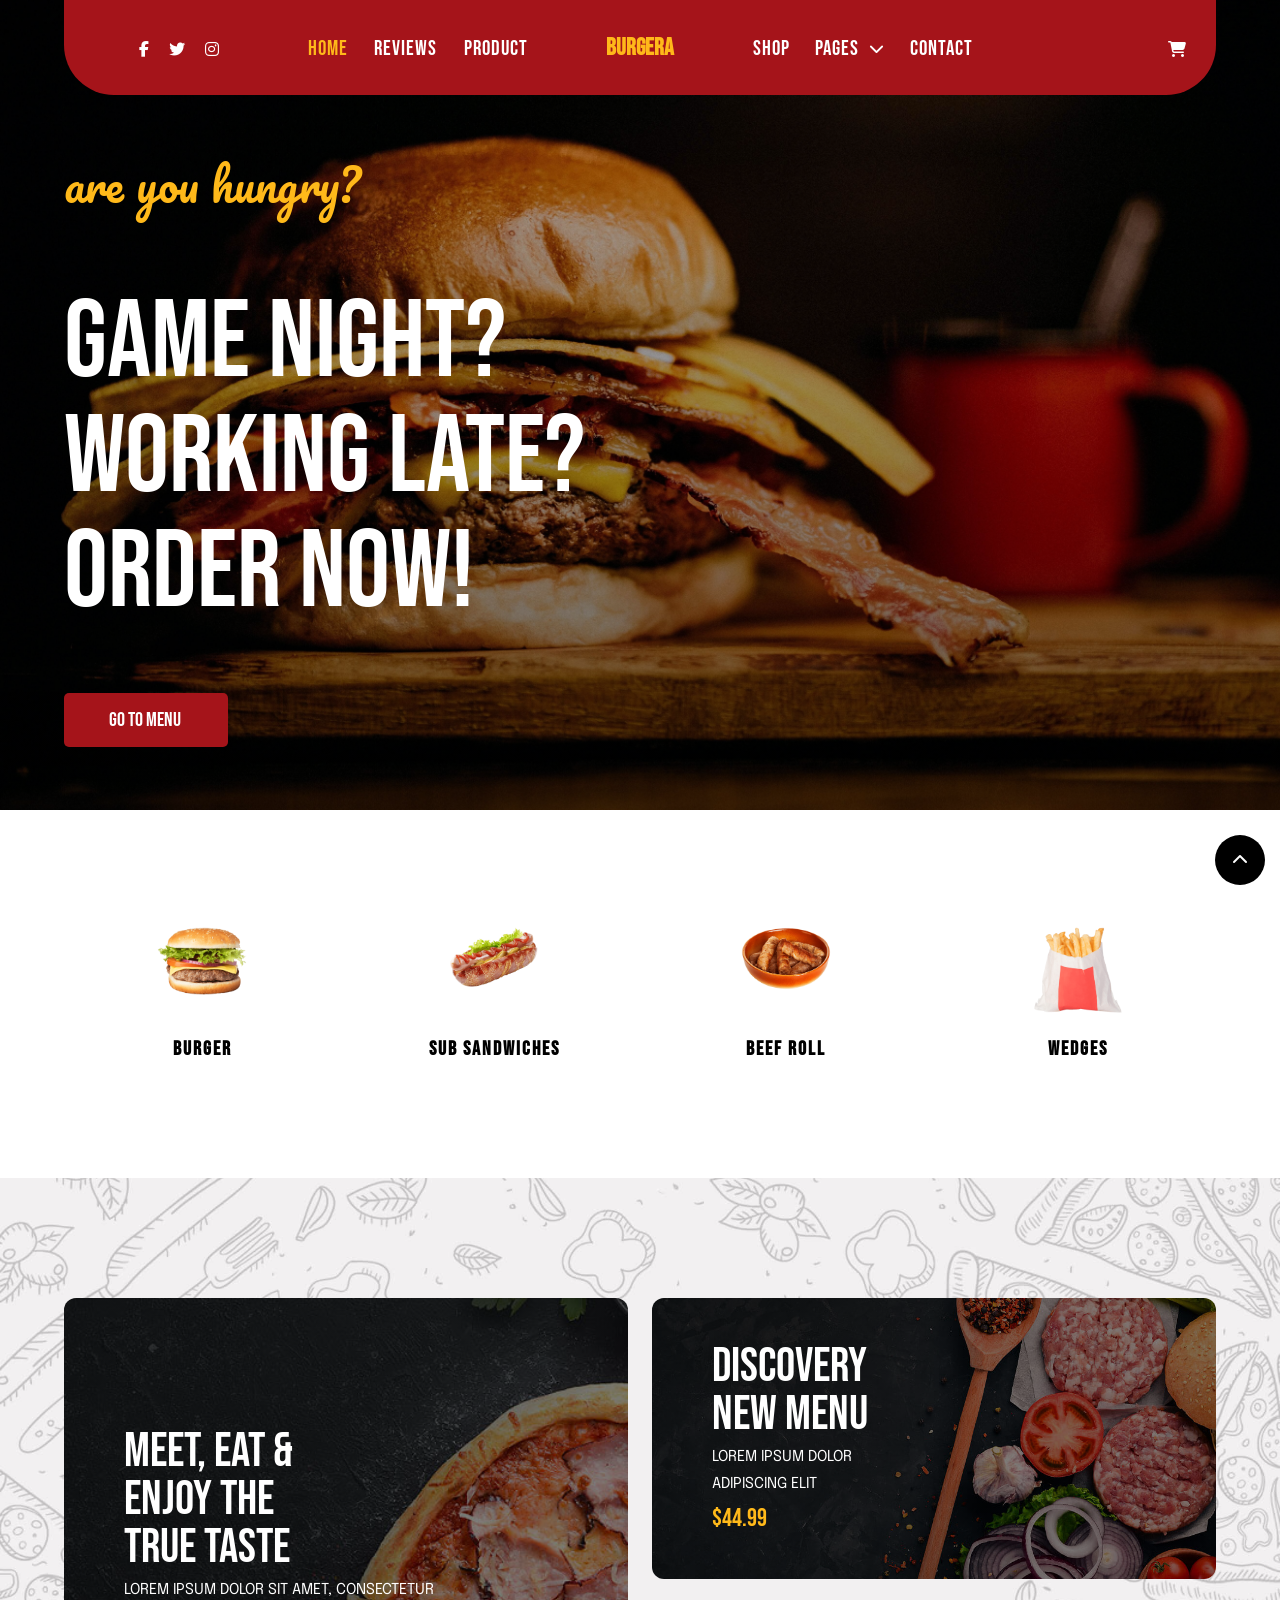
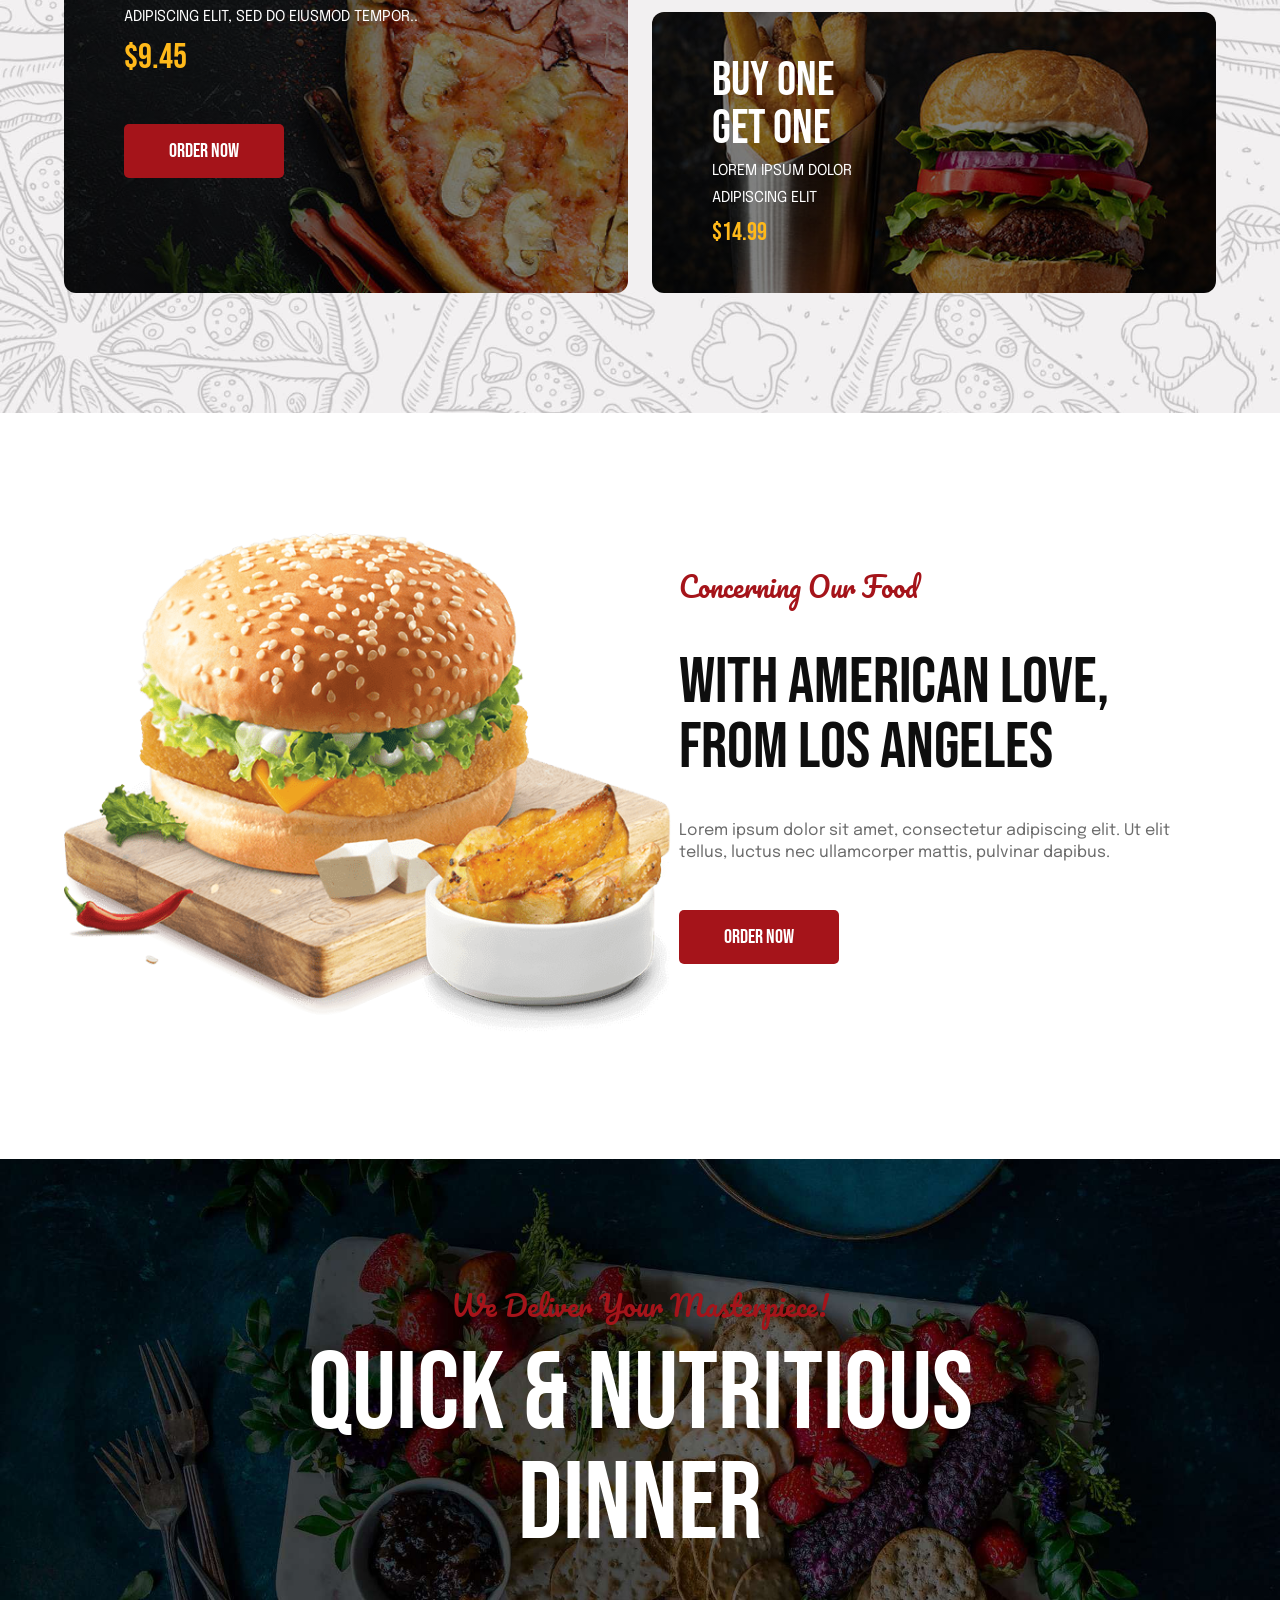
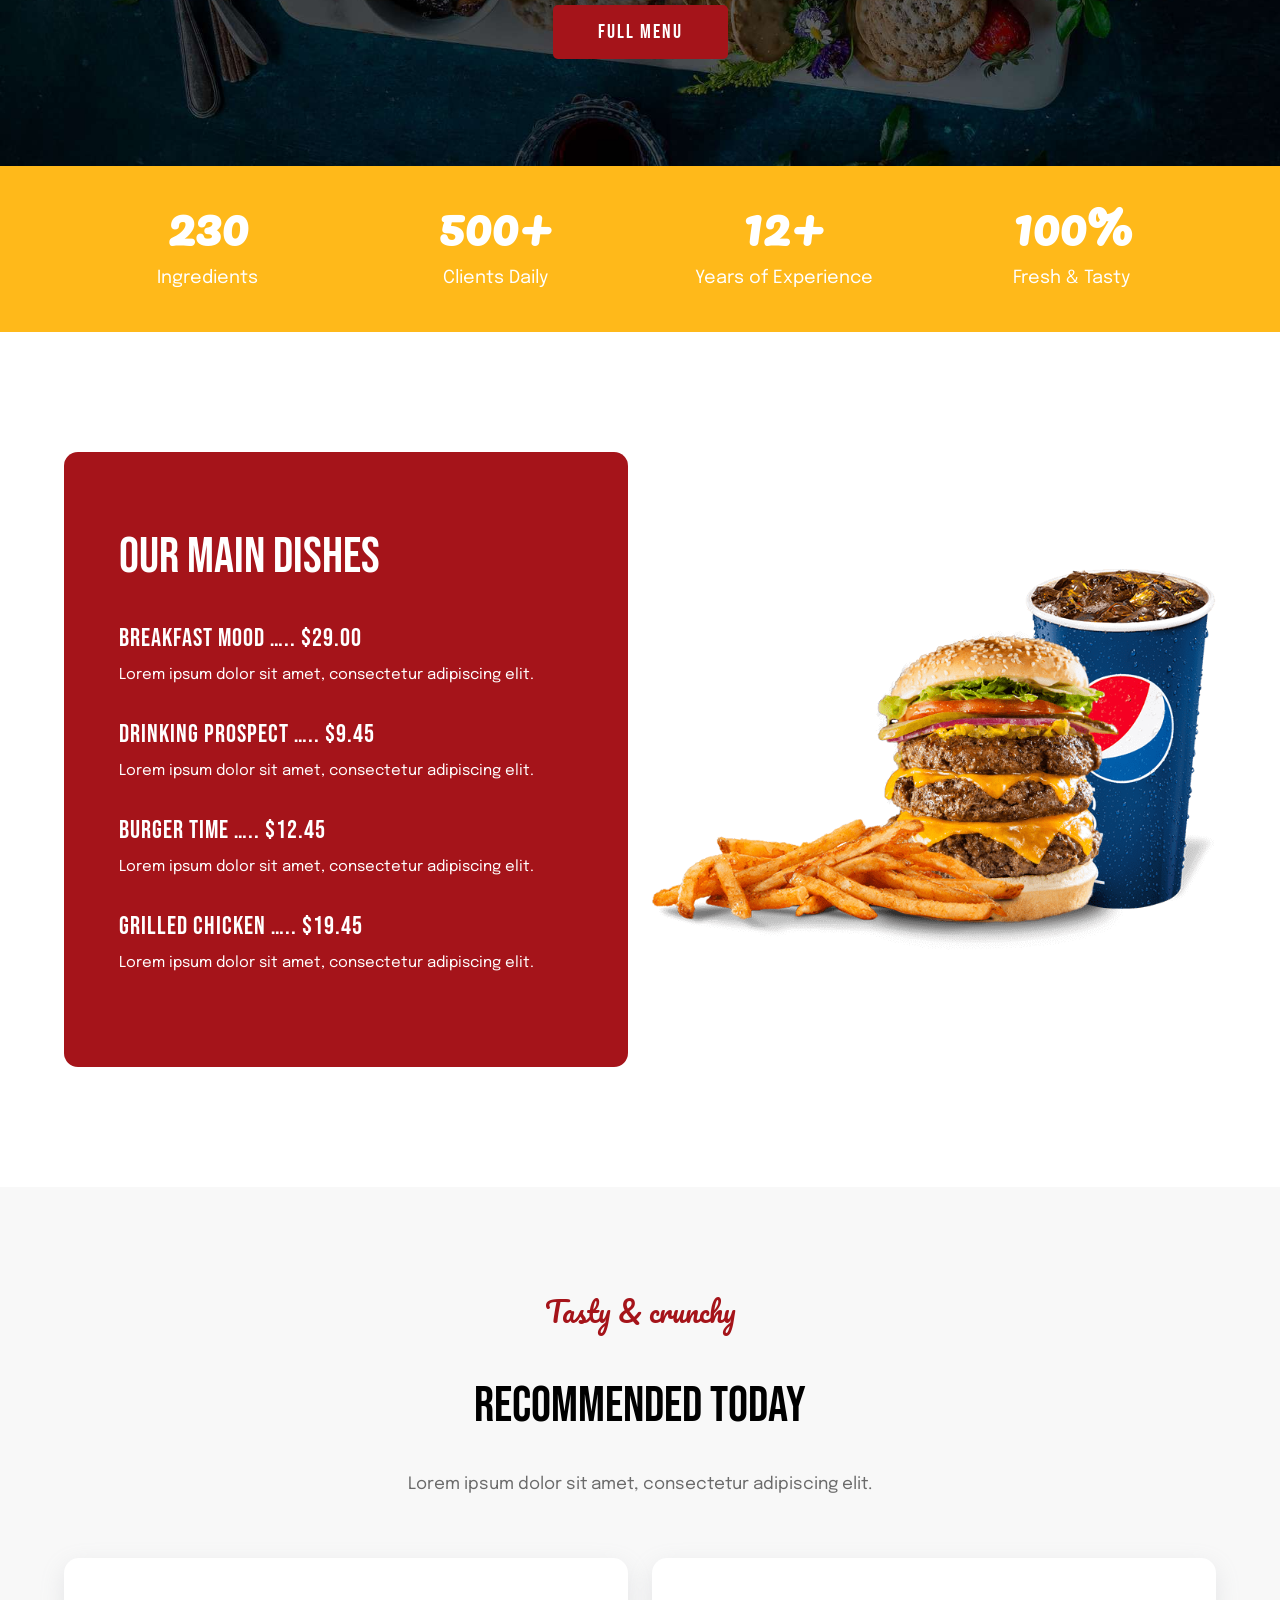
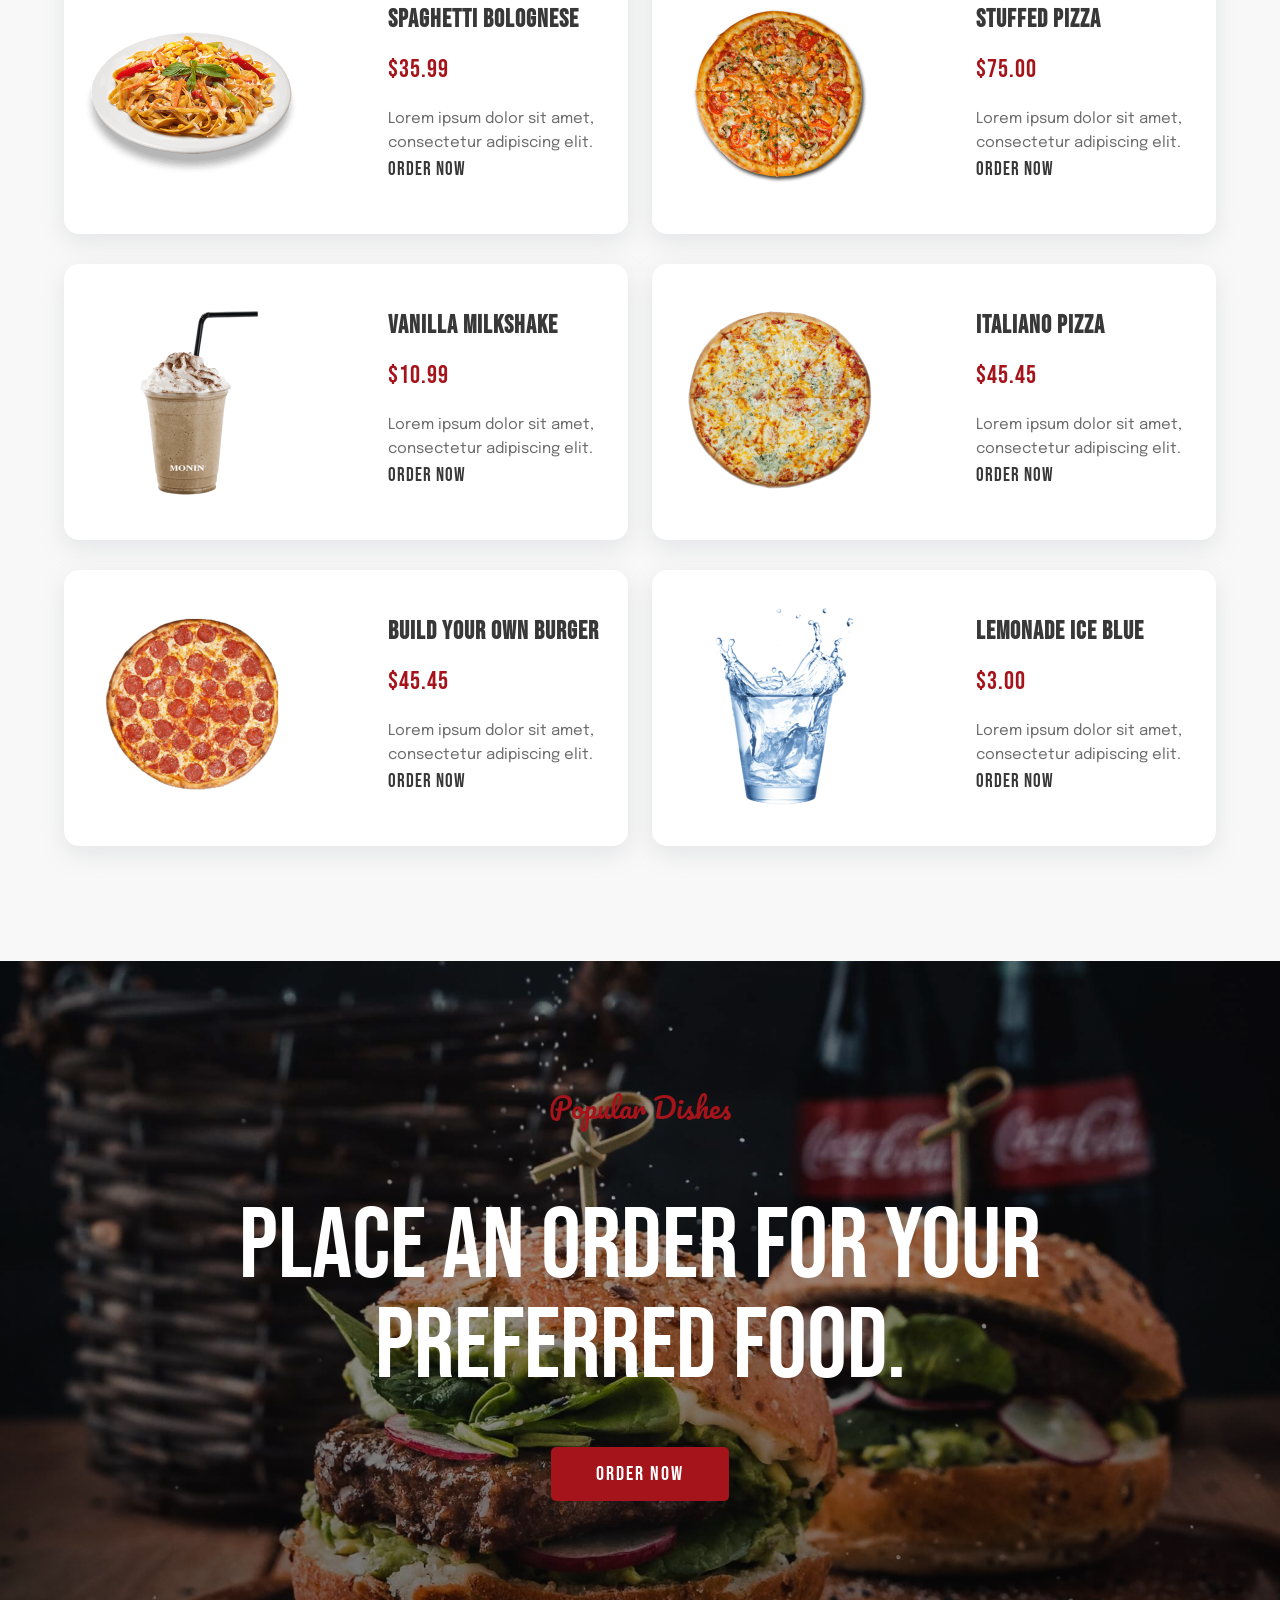
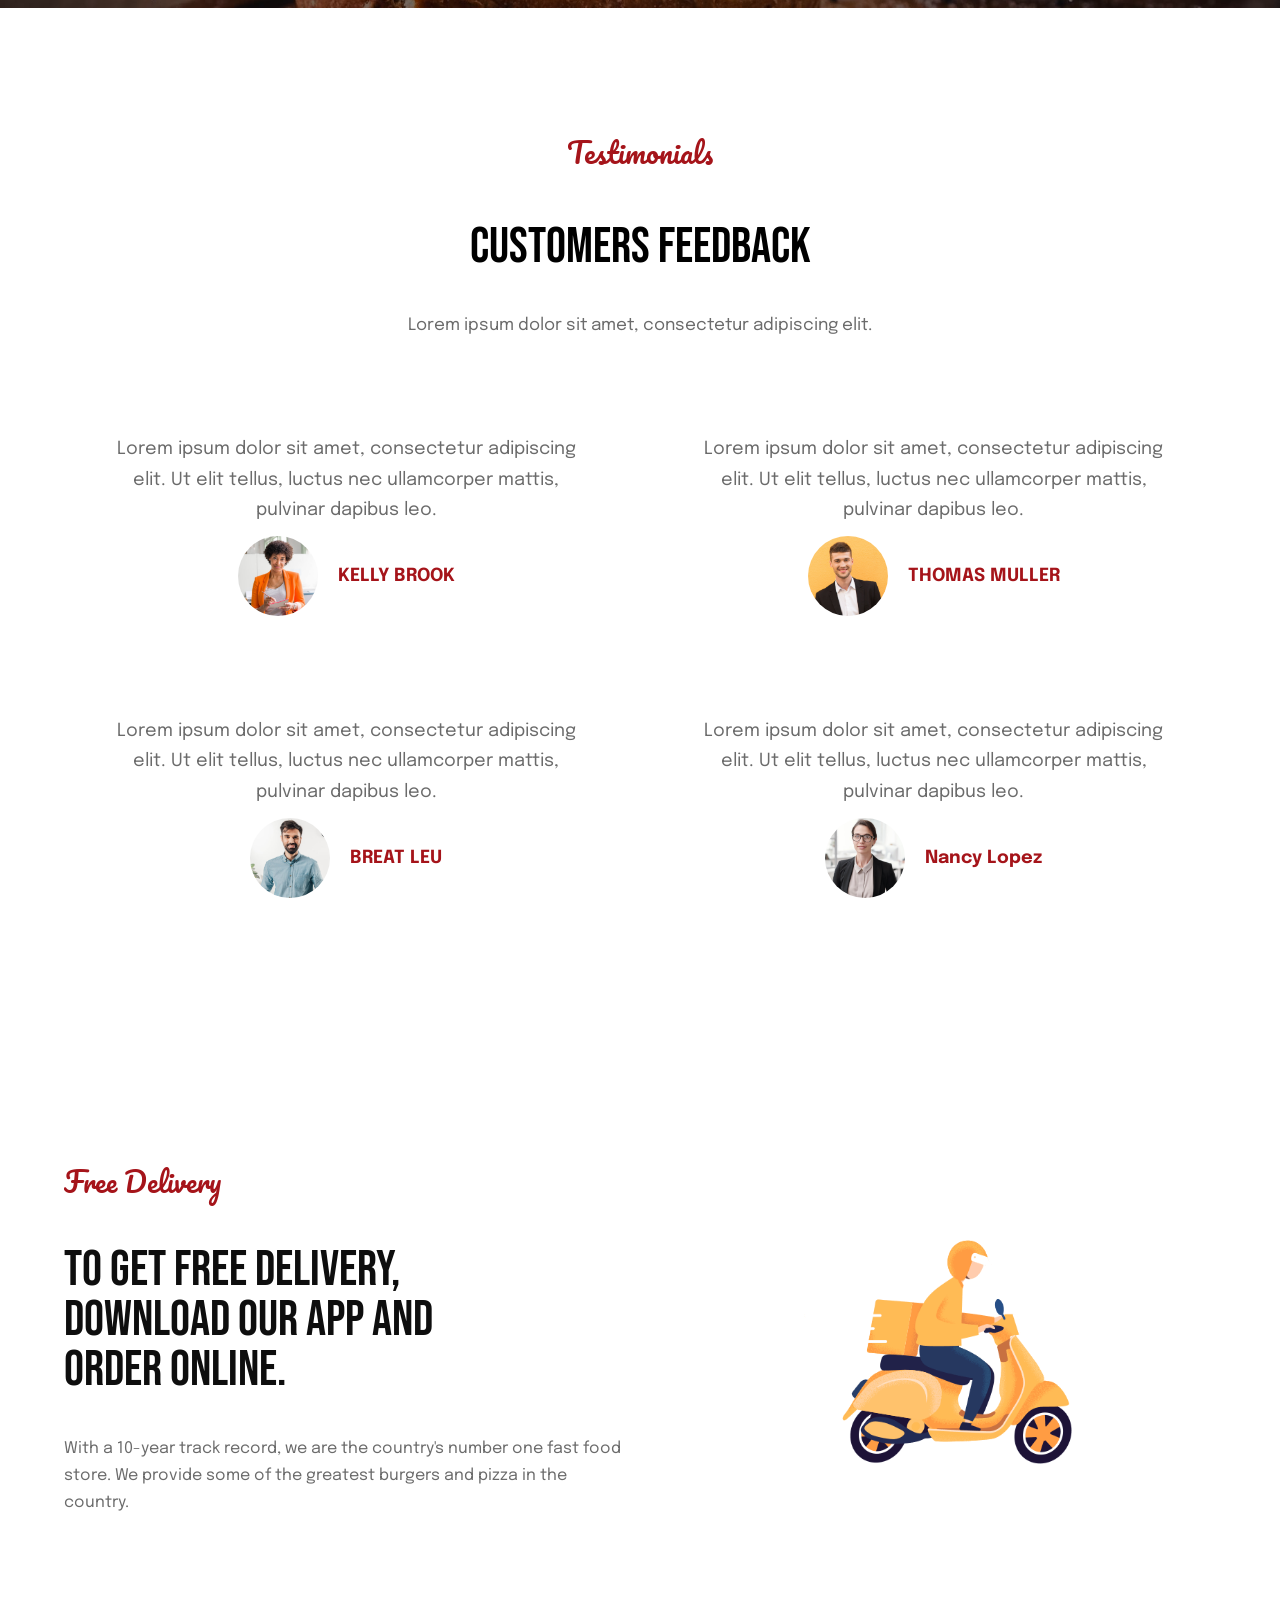
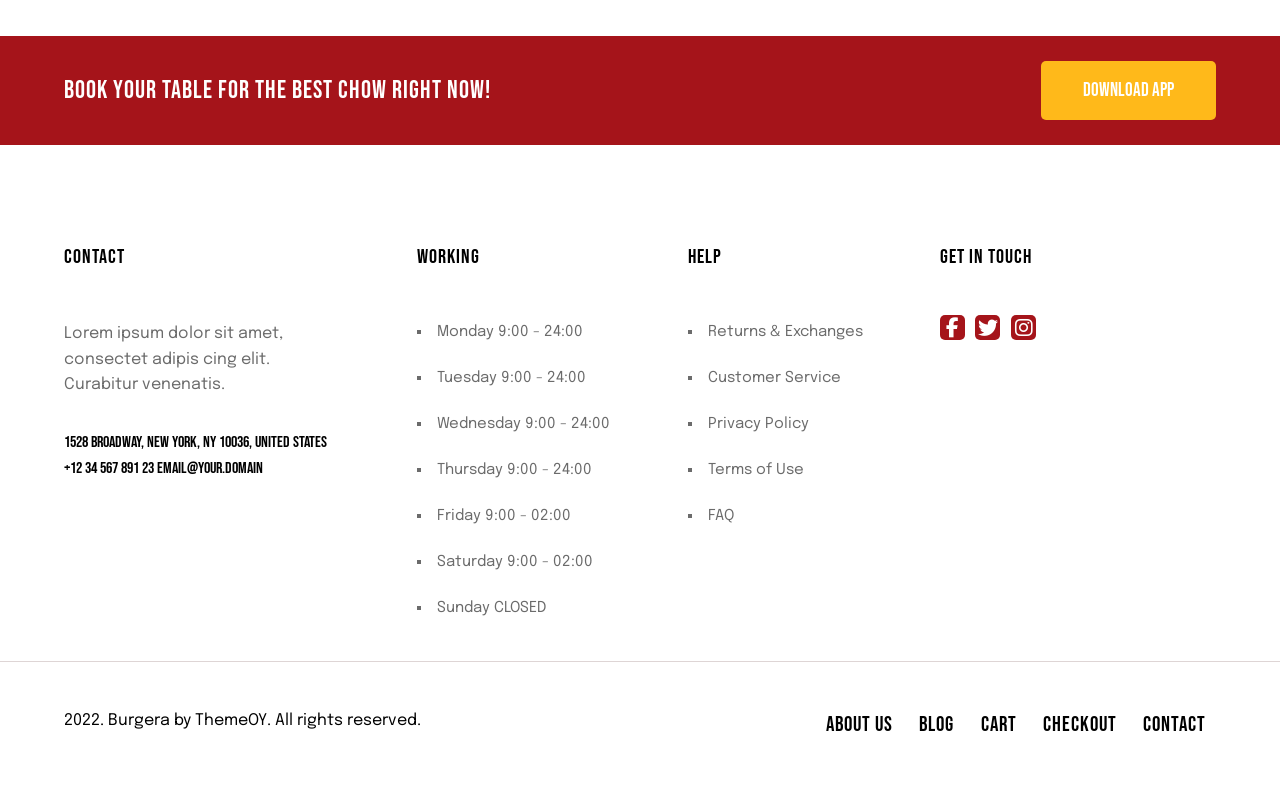
==== commit f653644e: "Creating responsive download section." ====
--- a/index.html
+++ b/index.html
@@ -1,671 +1,751 @@
 <!DOCTYPE html>
 
 <html>
-
-<head>
-    <title>Burgera</title>
-    <meta name="viewport" content="width=device-width, initial-scale=1.0" />
-    <link rel="stylesheet" href="assets/css/style.css" />
-    <link rel="preconnect" href="https://fonts.googleapis.com" />
-    <link rel="preconnect" href="https://fonts.gstatic.com" crossorigin />
-    <link href="https://fonts.googleapis.com/css2?family=Epilogue:ital,wght@0,100..900;1,100..900&display=swap"
-        rel="stylesheet" />
-    <link href="https://fonts.googleapis.com/css2?family=Bebas+Neue&family=Pacifico&display=swap" rel="stylesheet" />
-    <link rel="stylesheet" href="assets/icons/fontawesome-free-6.7.2-web/css/all.css" />
-</head>
-
-<body class="bebas_font">
-    <!--start nav-->
-    <nav class="nav">
-        <div class="nav_box container">
-            <div class="nav_items">
-                <div class="social_links">
-                    <a href="">
-                        <i class="fa-brands fa-facebook-f"></i>
-                    </a>
-                    <a href="">
-                        <i class="fa-brands fa-twitter"></i>
-                    </a>
-                    <a href="">
-                        <i class="fa-brands fa-instagram"></i>
-                    </a>
-                </div>
-
-                <ul class="item_links">
-                    <li>
-                        <a href="" class="yellow_color">HOME</a>
-                    </li>
-
-                    <li>
-                        <a href="">REVIEWS</a>
-                    </li>
-
-                    <li>
-                        <a href="">PRODUCT</a>
-                    </li>
-                </ul>
-
-                <div>
-                    <h3>BURGERA</h3>
-                </div>
-
-                <ul class="item_links">
-                    <li>
-                        <a href="">SHOP</a>
-                    </li>
-
-                    <li style="position: relative">
-                        <a class="down_sign" href="">
-                            PAGES
-                            <i class="fa-solid fa-chevron-down"></i>
-                            <ul class="pages_menu_list">
-                                <li class="pages_menu">
-                                    <a style="
+    <head>
+        <title>Burgera</title>
+        <meta name="viewport" content="width=device-width, initial-scale=1.0" />
+        <link rel="stylesheet" href="assets/css/style.css" />
+        <link rel="preconnect" href="https://fonts.googleapis.com" />
+        <link rel="preconnect" href="https://fonts.gstatic.com" crossorigin />
+        <link
+            href="https://fonts.googleapis.com/css2?family=Epilogue:ital,wght@0,100..900;1,100..900&display=swap"
+            rel="stylesheet"
+        />
+        <link
+            href="https://fonts.googleapis.com/css2?family=Bebas+Neue&family=Pacifico&display=swap"
+            rel="stylesheet"
+        />
+        <link
+            rel="stylesheet"
+            href="assets/icons/fontawesome-free-6.7.2-web/css/all.css"
+        />
+    </head>
+
+    <body class="bebas_font">
+        <!--start nav-->
+        <nav class="nav">
+            <div class="nav_box container">
+                <div class="nav_items">
+                    <div class="social_links">
+                        <a href="">
+                            <i class="fa-brands fa-facebook-f"></i>
+                        </a>
+                        <a href="">
+                            <i class="fa-brands fa-twitter"></i>
+                        </a>
+                        <a href="">
+                            <i class="fa-brands fa-instagram"></i>
+                        </a>
+                    </div>
+
+                    <ul class="item_links">
+                        <li>
+                            <a href="" class="yellow_color">HOME</a>
+                        </li>
+
+                        <li>
+                            <a href="">REVIEWS</a>
+                        </li>
+
+                        <li>
+                            <a href="">PRODUCT</a>
+                        </li>
+                    </ul>
+
+                    <div>
+                        <h3>BURGERA</h3>
+                    </div>
+
+                    <ul class="item_links">
+                        <li>
+                            <a href="">SHOP</a>
+                        </li>
+
+                        <li style="position: relative">
+                            <a class="down_sign" href="">
+                                PAGES
+                                <i class="fa-solid fa-chevron-down"></i>
+                                <ul class="pages_menu_list">
+                                    <li class="pages_menu">
+                                        <a
+                                            style="
                                                 padding-top: 10px;
                                                 display: block;
-                                            " href="">OUR MENU</a>
-                                </li>
-                                <li class="pages_menu">
-                                    <a href="">ABOUT US</a>
-                                </li>
-                                <li class="pages_menu">
-                                    <a href="">SERVICES</a>
-                                </li>
-                                <li class="pages_menu">
-                                    <a href="">FAQ</a>
-                                </li>
-                                <li class="pages_menu">
-                                    <a style="
+                                            "
+                                            href=""
+                                            >OUR MENU</a
+                                        >
+                                    </li>
+                                    <li class="pages_menu">
+                                        <a href="">ABOUT US</a>
+                                    </li>
+                                    <li class="pages_menu">
+                                        <a href="">SERVICES</a>
+                                    </li>
+                                    <li class="pages_menu">
+                                        <a href="">FAQ</a>
+                                    </li>
+                                    <li class="pages_menu">
+                                        <a
+                                            style="
                                                 padding-bottom: 10px;
                                                 display: block;
-                                            " href="">CART</a>
-                                </li>
-                            </ul>
+                                            "
+                                            href=""
+                                            >CART</a
+                                        >
+                                    </li>
+                                </ul>
+                            </a>
+                        </li>
+
+                        <li>
+                            <a href="">CONTACT</a>
+                        </li>
+                    </ul>
+
+                    <div class="shop_icon">
+                        <a style="color: #fff" href="">
+                            <i class="fa-solid fa-cart-shopping"></i>
                         </a>
-                    </li>
-
-                    <li>
-                        <a href="">CONTACT</a>
-                    </li>
-                </ul>
-
-                <div class="shop_icon">
-                    <a style="color: #fff" href="">
-                        <i class="fa-solid fa-cart-shopping"></i>
-                    </a>
-                </div>
-
-                <div class="bar_icon">
-                    <a href="" style="color: white">
-                        <i class="fa-solid fa-bars"></i>
-                    </a>
-                </div>
-            </div>
-        </div>
-    </nav>
-    <!--end nav-->
-
-    <!--start header-->
-    <header id="head" class="header">
-        <div class="header_box container">
-            <div class="header_items">
-                <p class="header_item_1 pacifico_font yellow_color">
-                    are you hungry?
-                </p>
-                <p class="header_item_2 bebas_font">
-                    GAME NIGHT? <br />
-                    WORKING LATE? <br />
-                    ORDER NOW!
-                </p>
-                <a class="links bebas_font" href="">GO TO MENU</a>
-            </div>
-        </div>
-    </header>
-    <!--end header-->
-
-    <!--start category-->
-    <section class="category">
-        <div class="category_box container">
-            <div class="category_items">
-                <div class="category_item bebas_font">
-                    <div class="category_item_images">
-                        <img src="assets/images/category-01.png" alt="err" />
-                    </div>
-                    <h3>BURGER</h3>
-                </div>
-
-                <div class="category_item bebas_font">
-                    <div class="category_item_images">
-                        <img src="assets/images/category-02.png" alt="err" />
-                    </div>
-                    <h3>Sub Sandwiches</h3>
-                </div>
-
-                <div class="category_item bebas_font">
-                    <div class="category_item_images">
-                        <img src="assets/images/category-03.png" alt="err" />
-                    </div>
-                    <h3>Beef Roll</h3>
-                </div>
-
-                <div class="category_item bebas_font">
-                    <div class="category_item_images">
-                        <img src="assets/images/category-04.png" alt="err" />
-                    </div>
-                    <h3>Wedges</h3>
-                </div>
-            </div>
-        </div>
-    </section>
-    <!--end category-->
-
-    <!--start offer-->
-    <section class="offer">
-        <div class="offer_box container">
-            <div class="offer_items">
-                <div class="left_item">
-                    <div class="item_option">
-                        <p class="item_option_title">
-                            Meet, Eat & <br />
-                            Enjoy the <br />
-                            true Taste
-                        </p>
-
-                        <p class="item_option_text epilogue_font">
-                            Lorem ipsum dolor sit amet, consectetur
-                            adipiscing elit, sed do eiusmod tempor..
-                        </p>
-
-                        <span class="yellow_color">$9.45</span>
-
-                        <a class="links bebas_font" href="">ORDER NOW</a>
-                    </div>
-                </div>
-
-                <div class="right_item">
-                    <div class="item_option item_option_right item_option_right_above">
-                        <p class="item_option_title">
-                            Discovery <br />
-                            New Menu
-                        </p>
-
-                        <p class="item_option_text epilogue_font">
-                            Lorem ipsum dolor <br />
-                            adipiscing elit
-                        </p>
-
-                        <span class="yellow_color">$44.99</span>
-                    </div>
-
-                    <div class="item_option item_option_right item_option_right_below">
-                        <p class="item_option_title">
-                            Buy one <br />
-                            get one
-                        </p>
-
-                        <p class="item_option_text epilogue_font">
-                            Lorem ipsum dolor <br />
-                            adipiscing elit
-                        </p>
-
-                        <span class="yellow_color">$14.99</span>
-                    </div>
-                </div>
-            </div>
-        </div>
-    </section>
-    <!--end offer-->
-
-    <!--start concerning-->
-    <section class="concerning">
-        <div class="concerning_box container">
-            <div class="concerning_items">
-                <div class="concerning_left_item">
-                    <img src="assets/images/about-bg.png" alt="err" />
-                </div>
-
-                <div class="right">
-                    <div class="concerning_option">
-                        <p class="concerning_title pacifico_font red_color">
-                            Concerning Our Food
-                        </p>
-
-                        <h2 class="concerning_text bebas_font">
-                            With American Love, from Los Angeles
-                        </h2>
-
-                        <p class="concerning_info epilogue_font">
-                            Lorem ipsum dolor sit amet, consectetur
-                            adipiscing elit. Ut elit tellus, luctus nec
-                            ullamcorper mattis, pulvinar dapibus.
-                        </p>
-
-                        <a class="links bebas_font" href="">ORDER NOW</a>
-                    </div>
-                </div>
-            </div>
-        </div>
-    </section>
-    <!--end concerning-->
-
-    <!--start delivery-->
-    <section class="delivery">
-        <div class="delivery_box container">
-            <div class="delivery_items">
-                <p class="red_color pacifico_font">
-                    We Deliver Your Masterpiece!
-                </p>
-                <h2>
-                    Quick & Nutritious <br />
-                    Dinner
-                </h2>
-                <a class="links bebas_font" href="">full menu</a>
-            </div>
-        </div>
-    </section>
-    <!--end delivery-->
-
-    <!--start points-->
-    <section class="points">
-        <div class="container">
-            <div class="points_items">
-                <div class="point_item">
-                    <span class="point_number pacifico_font">230</span>
-                    <span class="point_text epilogue_font">Ingredients</span>
-                </div>
-
-                <div class="point_item">
-                    <span class="point_number pacifico_font">500+</span>
-                    <span class="point_text epilogue_font">Clients Daily</span>
-                </div>
-
-                <div class="point_item">
-                    <span class="point_number pacifico_font">12+</span>
-                    <span class="point_text epilogue_font">Years of Experience</span>
-                </div>
-
-                <div class="point_item">
-                    <span class="point_number pacifico_font">100%</span>
-                    <span class="point_text epilogue_font">Fresh & Tasty</span>
-                </div>
-            </div>
-        </div>
-    </section>
-    <!--end points-->
-
-    <!--start dishes-->
-    <section class="dishes">
-        <div class="container">
-            <div class="dishes_items">
-                <div class="right">
-                    <div class="dish_option">
-                        <h3 class="bebas_font">Our Main Dishes</h3>
-
-                        <div class="first_dish">
-                            <span class="bebas_font">Breakfast Mood ….. $29.00</span>
+                    </div>
+
+                    <div class="bar_icon">
+                        <a href="" style="color: white">
+                            <i class="fa-solid fa-bars"></i>
+                        </a>
+                    </div>
+                </div>
+            </div>
+        </nav>
+        <!--end nav-->
+
+        <!--start header-->
+        <header id="head" class="header">
+            <div class="header_box container">
+                <div class="header_items">
+                    <p class="header_item_1 pacifico_font yellow_color">
+                        are you hungry?
+                    </p>
+                    <p class="header_item_2 bebas_font">
+                        GAME NIGHT? <br />
+                        WORKING LATE? <br />
+                        ORDER NOW!
+                    </p>
+                    <a class="links bebas_font" href="">GO TO MENU</a>
+                </div>
+            </div>
+        </header>
+        <!--end header-->
+
+        <!--start category-->
+        <section class="category">
+            <div class="category_box container">
+                <div class="category_items">
+                    <div class="category_item bebas_font">
+                        <div class="category_item_images">
+                            <img
+                                src="assets/images/category-01.png"
+                                alt="err"
+                            />
+                        </div>
+                        <h3>BURGER</h3>
+                    </div>
+
+                    <div class="category_item bebas_font">
+                        <div class="category_item_images">
+                            <img
+                                src="assets/images/category-02.png"
+                                alt="err"
+                            />
+                        </div>
+                        <h3>Sub Sandwiches</h3>
+                    </div>
+
+                    <div class="category_item bebas_font">
+                        <div class="category_item_images">
+                            <img
+                                src="assets/images/category-03.png"
+                                alt="err"
+                            />
+                        </div>
+                        <h3>Beef Roll</h3>
+                    </div>
+
+                    <div class="category_item bebas_font">
+                        <div class="category_item_images">
+                            <img
+                                src="assets/images/category-04.png"
+                                alt="err"
+                            />
+                        </div>
+                        <h3>Wedges</h3>
+                    </div>
+                </div>
+            </div>
+        </section>
+        <!--end category-->
+
+        <!--start offer-->
+        <section class="offer">
+            <div class="offer_box container">
+                <div class="offer_items">
+                    <div class="left_item">
+                        <div class="item_option">
+                            <p class="item_option_title">
+                                Meet, Eat & <br />
+                                Enjoy the <br />
+                                true Taste
+                            </p>
+
+                            <p class="item_option_text epilogue_font">
+                                Lorem ipsum dolor sit amet, consectetur
+                                adipiscing elit, sed do eiusmod tempor..
+                            </p>
+
+                            <span class="yellow_color">$9.45</span>
+
+                            <a class="links bebas_font" href="">ORDER NOW</a>
+                        </div>
+                    </div>
+
+                    <div class="right_item">
+                        <div
+                            class="item_option item_option_right item_option_right_above"
+                        >
+                            <p class="item_option_title">
+                                Discovery <br />
+                                New Menu
+                            </p>
+
+                            <p class="item_option_text epilogue_font">
+                                Lorem ipsum dolor <br />
+                                adipiscing elit
+                            </p>
+
+                            <span class="yellow_color">$44.99</span>
+                        </div>
+
+                        <div
+                            class="item_option item_option_right item_option_right_below"
+                        >
+                            <p class="item_option_title">
+                                Buy one <br />
+                                get one
+                            </p>
+
+                            <p class="item_option_text epilogue_font">
+                                Lorem ipsum dolor <br />
+                                adipiscing elit
+                            </p>
+
+                            <span class="yellow_color">$14.99</span>
+                        </div>
+                    </div>
+                </div>
+            </div>
+        </section>
+        <!--end offer-->
+
+        <!--start concerning-->
+        <section class="concerning">
+            <div class="concerning_box container">
+                <div class="concerning_items">
+                    <div class="concerning_left_item">
+                        <img src="assets/images/about-bg.png" alt="err" />
+                    </div>
+
+                    <div class="right">
+                        <div class="concerning_option">
+                            <p class="concerning_title pacifico_font red_color">
+                                Concerning Our Food
+                            </p>
+
+                            <h2 class="concerning_text bebas_font">
+                                With American Love, from Los Angeles
+                            </h2>
+
+                            <p class="concerning_info epilogue_font">
+                                Lorem ipsum dolor sit amet, consectetur
+                                adipiscing elit. Ut elit tellus, luctus nec
+                                ullamcorper mattis, pulvinar dapibus.
+                            </p>
+
+                            <a class="links bebas_font" href="">ORDER NOW</a>
+                        </div>
+                    </div>
+                </div>
+            </div>
+        </section>
+        <!--end concerning-->
+
+        <!--start delivery-->
+        <section class="delivery">
+            <div class="delivery_box container">
+                <div class="delivery_items">
+                    <p class="red_color pacifico_font">
+                        We Deliver Your Masterpiece!
+                    </p>
+                    <h2>
+                        Quick & Nutritious <br />
+                        Dinner
+                    </h2>
+                    <a class="links bebas_font" href="">full menu</a>
+                </div>
+            </div>
+        </section>
+        <!--end delivery-->
+
+        <!--start points-->
+        <section class="points">
+            <div class="container">
+                <div class="points_items">
+                    <div class="point_item">
+                        <span class="point_number pacifico_font">230</span>
+                        <span class="point_text epilogue_font"
+                            >Ingredients</span
+                        >
+                    </div>
+
+                    <div class="point_item">
+                        <span class="point_number pacifico_font">500+</span>
+                        <span class="point_text epilogue_font"
+                            >Clients Daily</span
+                        >
+                    </div>
+
+                    <div class="point_item">
+                        <span class="point_number pacifico_font">12+</span>
+                        <span class="point_text epilogue_font"
+                            >Years of Experience</span
+                        >
+                    </div>
+
+                    <div class="point_item">
+                        <span class="point_number pacifico_font">100%</span>
+                        <span class="point_text epilogue_font"
+                            >Fresh & Tasty</span
+                        >
+                    </div>
+                </div>
+            </div>
+        </section>
+        <!--end points-->
+
+        <!--start dishes-->
+        <section class="dishes">
+            <div class="container">
+                <div class="dishes_items">
+                    <div class="right">
+                        <div class="dish_option">
+                            <h3 class="bebas_font">Our Main Dishes</h3>
+
+                            <div class="first_dish">
+                                <span class="bebas_font"
+                                    >Breakfast Mood ….. $29.00</span
+                                >
+                                <p class="epilogue_font">
+                                    Lorem ipsum dolor sit amet, consectetur
+                                    adipiscing elit.
+                                </p>
+                            </div>
+
+                            <div class="first_dish">
+                                <span class="bebas_font"
+                                    >DRINKING PROSPECT ….. $9.45</span
+                                >
+                                <p class="epilogue_font">
+                                    Lorem ipsum dolor sit amet, consectetur
+                                    adipiscing elit.
+                                </p>
+                            </div>
+
+                            <div class="first_dish">
+                                <span class="bebas_font"
+                                    >Burger Time ….. $12.45</span
+                                >
+                                <p class="epilogue_font">
+                                    Lorem ipsum dolor sit amet, consectetur
+                                    adipiscing elit.
+                                </p>
+                            </div>
+
+                            <div class="first_dish">
+                                <span class="bebas_font"
+                                    >Grilled Chicken ….. $19.45</span
+                                >
+                                <p class="epilogue_font">
+                                    Lorem ipsum dolor sit amet, consectetur
+                                    adipiscing elit.
+                                </p>
+                            </div>
+                        </div>
+                    </div>
+
+                    <div class="dish_img">
+                        <img src="assets/images/dish-bg.png" alt="err" />
+                    </div>
+                </div>
+            </div>
+        </section>
+        <!--end dishes-->
+
+        <!--start recommend-->
+        <section class="recommend">
+            <div class="container recommend_box">
+                <div class="top_section">
+                    <span class="red_color pacifico_font recommend_title"
+                        >Tasty & crunchy</span
+                    >
+                    <span class="recommnd_today">Recommended today</span>
+                    <p class="epilogue_font">
+                        Lorem ipsum dolor sit amet, consectetur adipiscing elit.
+                    </p>
+                </div>
+
+                <div class="recommend_items">
+                    <div class="recommend_item">
+                        <div class="recommend_item_img">
+                            <img src="assets/images/today-01.png" alt="err" />
+                        </div>
+                        <div class="recommend_item_text">
+                            <h3 class="bebas_font">Spaghetti Bolognese</h3>
+                            <span class="bebas_font">$35.99</span>
                             <p class="epilogue_font">
                                 Lorem ipsum dolor sit amet, consectetur
                                 adipiscing elit.
                             </p>
-                        </div>
-
-                        <div class="first_dish">
-                            <span class="bebas_font">DRINKING PROSPECT ….. $9.45</span>
+                            <a class="bebas_font" href="">ORDER NOW</a>
+                        </div>
+                    </div>
+
+                    <div class="recommend_item">
+                        <div class="recommend_item_img">
+                            <img src="assets/images/today-02.png" alt="err" />
+                        </div>
+                        <div class="recommend_item_text">
+                            <h3 class="bebas_font">Stuffed Pizza</h3>
+                            <span class="bebas_font">$75.00</span>
                             <p class="epilogue_font">
                                 Lorem ipsum dolor sit amet, consectetur
                                 adipiscing elit.
                             </p>
-                        </div>
-
-                        <div class="first_dish">
-                            <span class="bebas_font">Burger Time ….. $12.45</span>
+                            <a class="bebas_font" href="">ORDER NOW</a>
+                        </div>
+                    </div>
+
+                    <div class="recommend_item">
+                        <div class="recommend_item_img">
+                            <img src="assets/images/today-03.png" alt="err" />
+                        </div>
+                        <div class="recommend_item_text">
+                            <h3 class="bebas_font">Vanilla Milkshake</h3>
+                            <span class="bebas_font">$10.99</span>
                             <p class="epilogue_font">
                                 Lorem ipsum dolor sit amet, consectetur
                                 adipiscing elit.
                             </p>
-                        </div>
-
-                        <div class="first_dish">
-                            <span class="bebas_font">Grilled Chicken ….. $19.45</span>
+                            <a class="bebas_font" href="">ORDER NOW</a>
+                        </div>
+                    </div>
+
+                    <div class="recommend_item">
+                        <div class="recommend_item_img">
+                            <img src="assets/images/today-04.png" alt="err" />
+                        </div>
+                        <div class="recommend_item_text">
+                            <h3 class="bebas_font">Italiano Pizza</h3>
+                            <span class="bebas_font">$45.45</span>
                             <p class="epilogue_font">
                                 Lorem ipsum dolor sit amet, consectetur
                                 adipiscing elit.
                             </p>
-                        </div>
-                    </div>
-                </div>
-
-                <div class="dish_img">
-                    <img src="assets/images/dish-bg.png" alt="err" />
-                </div>
-            </div>
-        </div>
-    </section>
-    <!--end dishes-->
-
-    <!--start recommend-->
-    <section class="recommend">
-        <div class="container recommend_box">
-            <div class="top_section">
-                <span class="red_color pacifico_font recommend_title">Tasty & crunchy</span>
-                <span class="recommnd_today">Recommended today</span>
-                <p class="epilogue_font">
-                    Lorem ipsum dolor sit amet, consectetur adipiscing elit.
-                </p>
-            </div>
-
-            <div class="recommend_items">
-                <div class="recommend_item">
-                    <div class="recommend_item_img">
-                        <img src="assets/images/today-01.png" alt="err" />
-                    </div>
-                    <div class="recommend_item_text">
-                        <h3 class="bebas_font">Spaghetti Bolognese</h3>
-                        <span class="bebas_font">$35.99</span>
+                            <a class="bebas_font" href="">ORDER NOW</a>
+                        </div>
+                    </div>
+
+                    <div class="recommend_item">
+                        <div class="recommend_item_img">
+                            <img src="assets/images/today-05.png" alt="err" />
+                        </div>
+                        <div class="recommend_item_text">
+                            <h3 class="bebas_font">Build Your Own Burger</h3>
+                            <span class="bebas_font">$45.45</span>
+                            <p class="epilogue_font">
+                                Lorem ipsum dolor sit amet, consectetur
+                                adipiscing elit.
+                            </p>
+                            <a class="bebas_font" href="">ORDER NOW</a>
+                        </div>
+                    </div>
+
+                    <div class="recommend_item">
+                        <div class="recommend_item_img">
+                            <img src="assets/images/today-06.png" alt="err" />
+                        </div>
+                        <div class="recommend_item_text">
+                            <h3 class="bebas_font">Lemonade Ice Blue</h3>
+                            <span class="bebas_font">$3.00</span>
+                            <p class="epilogue_font">
+                                Lorem ipsum dolor sit amet, consectetur
+                                adipiscing elit.
+                            </p>
+                            <a class="bebas_font" href="">ORDER NOW</a>
+                        </div>
+                    </div>
+                </div>
+            </div>
+        </section>
+        <!--end recommend-->
+
+        <!--start popular-->
+        <section style="padding: 125px 0px" class="popular">
+            <div class="delivery_box container">
+                <div class="delivery_items">
+                    <p class="red_color pacifico_font">Popular Dishes</p>
+                    <h2 style="margin: 65px 0px">
+                        Place an order for your <br />
+                        preferred food.
+                    </h2>
+                    <a class="links bebas_font" href="">order now</a>
+                </div>
+            </div>
+        </section>
+        <!--end popular-->
+
+        <!--start feedback-->
+        <section class="feedback">
+            <div class="container">
+                <div class="top_section">
+                    <span class="red_color pacifico_font recommend_title"
+                        >Testimonials</span
+                    >
+                    <span class="recommnd_today">Customers Feedback</span>
+                    <p class="epilogue_font">
+                        Lorem ipsum dolor sit amet, consectetur adipiscing elit.
+                    </p>
+                </div>
+
+                <div class="feedback_items">
+                    <div class="feedback_item">
                         <p class="epilogue_font">
-                            Lorem ipsum dolor sit amet, consectetur
-                            adipiscing elit.
+                            Lorem ipsum dolor sit amet, consectetur adipiscing
+                            elit. Ut elit tellus, luctus nec ullamcorper mattis,
+                            pulvinar dapibus leo.
                         </p>
-                        <a class="bebas_font" href="">ORDER NOW</a>
-                    </div>
-                </div>
-
-                <div class="recommend_item">
-                    <div class="recommend_item_img">
-                        <img src="assets/images/today-02.png" alt="err" />
-                    </div>
-                    <div class="recommend_item_text">
-                        <h3 class="bebas_font">Stuffed Pizza</h3>
-                        <span class="bebas_font">$75.00</span>
+                        <div class="item_img_name">
+                            <img src="assets/images/client-01.jpg" alt="" />
+                            <span class="red_color epilogue_font"
+                                >KELLY BROOK</span
+                            >
+                        </div>
+                    </div>
+
+                    <div class="feedback_item">
                         <p class="epilogue_font">
-                            Lorem ipsum dolor sit amet, consectetur
-                            adipiscing elit.
+                            Lorem ipsum dolor sit amet, consectetur adipiscing
+                            elit. Ut elit tellus, luctus nec ullamcorper mattis,
+                            pulvinar dapibus leo.
                         </p>
-                        <a class="bebas_font" href="">ORDER NOW</a>
-                    </div>
-                </div>
-
-                <div class="recommend_item">
-                    <div class="recommend_item_img">
-                        <img src="assets/images/today-03.png" alt="err" />
-                    </div>
-                    <div class="recommend_item_text">
-                        <h3 class="bebas_font">Vanilla Milkshake</h3>
-                        <span class="bebas_font">$10.99</span>
+                        <div class="item_img_name">
+                            <img src="assets/images/client-02.jpg" alt="" />
+                            <span class="red_color epilogue_font"
+                                >THOMAS MULLER</span
+                            >
+                        </div>
+                    </div>
+
+                    <div class="feedback_item">
                         <p class="epilogue_font">
-                            Lorem ipsum dolor sit amet, consectetur
-                            adipiscing elit.
+                            Lorem ipsum dolor sit amet, consectetur adipiscing
+                            elit. Ut elit tellus, luctus nec ullamcorper mattis,
+                            pulvinar dapibus leo.
                         </p>
-                        <a class="bebas_font" href="">ORDER NOW</a>
-                    </div>
-                </div>
-
-                <div class="recommend_item">
-                    <div class="recommend_item_img">
-                        <img src="assets/images/today-04.png" alt="err" />
-                    </div>
-                    <div class="recommend_item_text">
-                        <h3 class="bebas_font">Italiano Pizza</h3>
-                        <span class="bebas_font">$45.45</span>
+                        <div class="item_img_name">
+                            <img src="assets/images/client-03.jpg" alt="" />
+                            <span class="red_color epilogue_font"
+                                >BREAT LEU</span
+                            >
+                        </div>
+                    </div>
+
+                    <div class="feedback_item">
                         <p class="epilogue_font">
-                            Lorem ipsum dolor sit amet, consectetur
-                            adipiscing elit.
+                            Lorem ipsum dolor sit amet, consectetur adipiscing
+                            elit. Ut elit tellus, luctus nec ullamcorper mattis,
+                            pulvinar dapibus leo.
                         </p>
-                        <a class="bebas_font" href="">ORDER NOW</a>
-                    </div>
-                </div>
-
-                <div class="recommend_item">
-                    <div class="recommend_item_img">
-                        <img src="assets/images/today-05.png" alt="err" />
-                    </div>
-                    <div class="recommend_item_text">
-                        <h3 class="bebas_font">Build Your Own Burger</h3>
-                        <span class="bebas_font">$45.45</span>
-                        <p class="epilogue_font">
-                            Lorem ipsum dolor sit amet, consectetur
-                            adipiscing elit.
-                        </p>
-                        <a class="bebas_font" href="">ORDER NOW</a>
-                    </div>
-                </div>
-
-                <div class="recommend_item">
-                    <div class="recommend_item_img">
-                        <img src="assets/images/today-06.png" alt="err" />
-                    </div>
-                    <div class="recommend_item_text">
-                        <h3 class="bebas_font">Lemonade Ice Blue</h3>
-                        <span class="bebas_font">$3.00</span>
-                        <p class="epilogue_font">
-                            Lorem ipsum dolor sit amet, consectetur
-                            adipiscing elit.
-                        </p>
-                        <a class="bebas_font" href="">ORDER NOW</a>
-                    </div>
-                </div>
-            </div>
-        </div>
-    </section>
-    <!--end recommend-->
-
-    <!--start popular-->
-    <section style="padding: 125px 0px" class="popular">
-        <div class="delivery_box container">
-            <div class="delivery_items">
-                <p class="red_color pacifico_font">Popular Dishes</p>
-                <h2 style="margin: 65px 0px">
-                    Place an order for your <br />
-                    preferred food.
-                </h2>
-                <a class="links bebas_font" href="">order now</a>
-            </div>
-        </div>
-    </section>
-    <!--end popular-->
-
-    <!--start feedback-->
-    <section class="feedback">
-        <div class="container">
-            <div class="top_section">
-                <span class="red_color pacifico_font recommend_title">Testimonials</span>
-                <span class="recommnd_today">Customers Feedback</span>
-                <p class="epilogue_font">
-                    Lorem ipsum dolor sit amet, consectetur adipiscing elit.
-                </p>
-            </div>
-
-            <div class="feedback_items">
-                <div class="feedback_item">
-                    <p class="epilogue_font">
-                        Lorem ipsum dolor sit amet, consectetur adipiscing
-                        elit. Ut elit tellus, luctus nec ullamcorper mattis,
-                        pulvinar dapibus leo.
-                    </p>
-                    <div class="item_img_name">
-                        <img src="assets/images/client-01.jpg" alt="" />
-                        <span class="red_color epilogue_font">KELLY BROOK</span>
-                    </div>
-                </div>
-
-                <div class="feedback_item">
-                    <p class="epilogue_font">
-                        Lorem ipsum dolor sit amet, consectetur adipiscing
-                        elit. Ut elit tellus, luctus nec ullamcorper mattis,
-                        pulvinar dapibus leo.
-                    </p>
-                    <div class="item_img_name">
-                        <img src="assets/images/client-02.jpg" alt="" />
-                        <span class="red_color epilogue_font">THOMAS MULLER</span>
-                    </div>
-                </div>
-
-                <div class="feedback_item">
-                    <p class="epilogue_font">
-                        Lorem ipsum dolor sit amet, consectetur adipiscing
-                        elit. Ut elit tellus, luctus nec ullamcorper mattis,
-                        pulvinar dapibus leo.
-                    </p>
-                    <div class="item_img_name">
-                        <img src="assets/images/client-03.jpg" alt="" />
-                        <span class="red_color epilogue_font">BREAT LEU</span>
-                    </div>
-                </div>
-
-                <div class="feedback_item">
-                    <p class="epilogue_font">
-                        Lorem ipsum dolor sit amet, consectetur adipiscing
-                        elit. Ut elit tellus, luctus nec ullamcorper mattis,
-                        pulvinar dapibus leo.
-                    </p>
-                    <div class="item_img_name">
-                        <img src="assets/images/client-04.jpg" alt="" />
-                        <span class="red_color epilogue_font">Nancy Lopez</span>
-                    </div>
-                </div>
-            </div>
-        </div>
-    </section>
-    <!--start feedback-->
-
-    <!--start downloading-->
-    <section class="concerning">
-        <div class="concerning_box container setting_padding">
-            <div class="concerning_items">
-                <div class="right">
-                    <div class="concerning_option">
-                        <p class="concerning_title pacifico_font red_color">
-                            Free Delivery
-                        </p>
-
-                        <h2 class="concerning_text bebas_font">
-                            To get free delivery, <br />
-                            download our app and <br />
-                            order online.
-                        </h2>
-
-                        <p style="line-height: 1.7" class="concerning_info epilogue_font">
-                            With a 10-year track record, we are the
-                            country's number one fast food store. We provide
-                            some of the greatest burgers and pizza in the
-                            country.
-                        </p>
-                    </div>
-                </div>
-
-                <div style="
+                        <div class="item_img_name">
+                            <img src="assets/images/client-04.jpg" alt="" />
+                            <span class="red_color epilogue_font"
+                                >Nancy Lopez</span
+                            >
+                        </div>
+                    </div>
+                </div>
+            </div>
+        </section>
+        <!--start feedback-->
+
+        <!--start downloading-->
+        <section class="concerning">
+            <div class="concerning_box container setting_padding">
+                <div class="concerning_items">
+                    <div class="right">
+                        <div class="concerning_option">
+                            <p class="concerning_title pacifico_font red_color">
+                                Free Delivery
+                            </p>
+
+                            <h2
+                                style="font-size: 50px"
+                                class="concerning_text bebas_font"
+                            >
+                                To get free delivery, <br />
+                                download our app and <br />
+                                order online.
+                            </h2>
+
+                            <p
+                                style="line-height: 1.7"
+                                class="concerning_info epilogue_font"
+                            >
+                                With a 10-year track record, we are the
+                                country's number one fast food store. We provide
+                                some of the greatest burgers and pizza in the
+                                country.
+                            </p>
+                        </div>
+                    </div>
+
+                    <div
+                        style="
                             width: 50%;
                             display: flex;
-                            justify-content: start;
+                            justify-content: space-around;
                             align-items: center;
-                        " class="concerning_left_item">
-                    <img style="width: 65%; height: 65%" src="assets/images/app-bg.png" alt="err" />
-                </div>
-            </div>
-        </div>
-    </section>
-
-    <section class="download">
-        <div class="container">
-            <div class="download_items">
-                <p>BOOK YOUR TABLE FOR THE BEST CHOW RIGHT NOW!</p>
-                <a class="links bebas_font" href="">Download app</a>
-            </div>
-        </div>
-    </section>
-    <!--end downloading-->
-
-    <!--start footer-->
-    <footer class="top_footer">
-        <div class="container">
-            <div class="footer_items">
-                <div class="footer_contact bebas_font footer_width">
-                    <span class="footer_title">Contact</span>
-                    <p class="epilogue_font">
-                        Lorem ipsum dolor sit amet, consectet adipis cing
-                        elit. Curabitur venenatis.
-                    </p>
-                    <address class="bebas_font">
-                        1528 Broadway, New York, NY 10036, United States +12
-                        34 567 891 23 email@your.domain
-                    </address>
-                </div>
-
-                <div class="footer_working bebas_font">
-                    <span class="footer_title">WORKING</span>
-                    <ul class="epilogue_font">
-                        <li>Monday 9:00 - 24:00</li>
-                        <li>Tuesday 9:00 - 24:00</li>
-                        <li>Wednesday 9:00 - 24:00</li>
-                        <li>Thursday 9:00 - 24:00</li>
-                        <li>Friday 9:00 - 02:00</li>
-                        <li>Saturday 9:00 - 02:00</li>
-                        <li>Sunday CLOSED</li>
-                    </ul>
-                </div>
-
-                <div class="footer_help bebas_font">
-                    <span class="footer_title">help</span>
-                    <ul class="epilogue_font">
-                        <li><a href="">Returns & Exchanges</a></li>
-                        <li><a href="">Customer Service</a></li>
-                        <li><a href="">Privacy Policy</a></li>
-                        <li><a href="">Terms of Use</a></li>
-                        <li><a href="">FAQ</a></li>
-                    </ul>
-                </div>
-
-                <div class="footer_contact bebas_font">
-                    <span class="footer_title">get in touch</span>
-                    <ul class="epilogue_font contact_list">
-                        <li>
-                            <a href=""><i class="fa-brands fa-facebook-f"></i></a>
-                        </li>
-                        <li>
-                            <a href=""><i class="fa-brands fa-twitter"></i></a>
-                        </li>
-                        <li>
-                            <a href=""><i class="fa-brands fa-instagram"></i></a>
-                        </li>
-                    </ul>
-                </div>
-            </div>
-        </div>
-
-        <section class="below_footer">
+                        "
+                        class="concerning_left_item del"
+                    >
+                        <img
+                            style="width: 50%; height: 50%"
+                            src="assets/images/app-bg.png"
+                            alt="err"
+                        />
+                    </div>
+                </div>
+            </div>
+        </section>
+
+        <section class="download">
             <div class="container">
-                <div class="footer_box">
-                    <p class="epilogue_font below_footer_text">
-                        2022. Burgera by ThemeOY. All rights reserved.
-                    </p>
-                    <ul class="item_links below_footer_items">
-                        <li>
-                            <a href="">about us</a>
-                        </li>
-
-                        <li>
-                            <a href="">blog</a>
-                        </li>
-
-                        <li>
-                            <a href="">cart</a>
-                        </li>
-                        <li>
-                            <a href="">checkout</a>
-                        </li>
-                        <li>
-                            <a href="">contact</a>
-                        </li>
-                    </ul>
-                </div>
-            </div>
-        </section>
-    </footer>
-    <!--end footer-->
-
-    <!--start page up-->
-    <a href="#head" class="page_up"><i class="fa-solid fa-chevron-up"></i></a>
-    <!--end pageup-->
-</body>
-
-</html>+                <div class="download_items">
+                    <p>BOOK YOUR TABLE FOR THE BEST CHOW RIGHT NOW!</p>
+                    <a class="links bebas_font" href="">Download app</a>
+                </div>
+            </div>
+        </section>
+        <!--end downloading-->
+
+        <!--start footer-->
+        <footer class="top_footer">
+            <div class="container">
+                <div class="footer_items">
+                    <div class="footer_contact bebas_font footer_width">
+                        <span class="footer_title">Contact</span>
+                        <p class="epilogue_font">
+                            Lorem ipsum dolor sit amet, consectet adipis cing
+                            elit. Curabitur venenatis.
+                        </p>
+                        <address class="bebas_font">
+                            1528 Broadway, New York, NY 10036, United States +12
+                            34 567 891 23 email@your.domain
+                        </address>
+                    </div>
+
+                    <div class="footer_working bebas_font">
+                        <span class="footer_title">WORKING</span>
+                        <ul class="epilogue_font">
+                            <li>Monday 9:00 - 24:00</li>
+                            <li>Tuesday 9:00 - 24:00</li>
+                            <li>Wednesday 9:00 - 24:00</li>
+                            <li>Thursday 9:00 - 24:00</li>
+                            <li>Friday 9:00 - 02:00</li>
+                            <li>Saturday 9:00 - 02:00</li>
+                            <li>Sunday CLOSED</li>
+                        </ul>
+                    </div>
+
+                    <div class="footer_help bebas_font">
+                        <span class="footer_title">help</span>
+                        <ul class="epilogue_font">
+                            <li><a href="">Returns & Exchanges</a></li>
+                            <li><a href="">Customer Service</a></li>
+                            <li><a href="">Privacy Policy</a></li>
+                            <li><a href="">Terms of Use</a></li>
+                            <li><a href="">FAQ</a></li>
+                        </ul>
+                    </div>
+
+                    <div class="footer_contact bebas_font">
+                        <span class="footer_title">get in touch</span>
+                        <ul class="epilogue_font contact_list">
+                            <li>
+                                <a href=""
+                                    ><i class="fa-brands fa-facebook-f"></i
+                                ></a>
+                            </li>
+                            <li>
+                                <a href=""
+                                    ><i class="fa-brands fa-twitter"></i
+                                ></a>
+                            </li>
+                            <li>
+                                <a href=""
+                                    ><i class="fa-brands fa-instagram"></i
+                                ></a>
+                            </li>
+                        </ul>
+                    </div>
+                </div>
+            </div>
+
+            <section class="below_footer">
+                <div class="container">
+                    <div class="footer_box">
+                        <p class="epilogue_font below_footer_text">
+                            2022. Burgera by ThemeOY. All rights reserved.
+                        </p>
+                        <ul class="item_links below_footer_items">
+                            <li>
+                                <a href="">about us</a>
+                            </li>
+
+                            <li>
+                                <a href="">blog</a>
+                            </li>
+
+                            <li>
+                                <a href="">cart</a>
+                            </li>
+                            <li>
+                                <a href="">checkout</a>
+                            </li>
+                            <li>
+                                <a href="">contact</a>
+                            </li>
+                        </ul>
+                    </div>
+                </div>
+            </section>
+        </footer>
+        <!--end footer-->
+
+        <!--start page up-->
+        <a href="#head" class="page_up"
+            ><i class="fa-solid fa-chevron-up"></i
+        ></a>
+        <!--end pageup-->
+
+    </body>
+</html>
--- a/assets/css/style.css
+++ b/assets/css/style.css
@@ -392,7 +392,7 @@
 }
 
 .concerning_option {
-    padding-top: 60px;
+    padding-top: 30px;
 }
 
 .right {
@@ -403,9 +403,6 @@
     font-size: 65px;
     letter-spacing: 1.2;
     line-height: 1;
-}
-
-.concerning_left_item {
 }
 
 .setting_padding {
@@ -433,7 +430,7 @@
 }
 
 .delivery_items h2 {
-    font-size: 115px;
+    font-size: 110px;
     color: #fff;
     line-height: 1;
     font-weight: 400;
@@ -645,7 +642,11 @@
     background-position: center;
     background-repeat: no-repeat;
     background-size: cover;
-    padding: 122px 0px;
+    padding: 122px 0px !important;
+}
+
+.popular h2 {
+    font-size: 100px;
 }
 
 /*end popular*/
@@ -972,6 +973,532 @@
     }
 
     /*end category*/
+
+    /*start offer*/
+
+    .offer_box {
+        padding: 100px 0;
+    }
+
+    .item_option_title {
+        font-size: 30px;
+    }
+
+    .item_option_text {
+        font-size: 12x;
+    }
+
+    .item_option span {
+        font-size: 28px;
+    }
+
+    .item_option_right span {
+        font-size: 28px;
+    }
+
+    .left_item .item_option {
+        padding: 105px 60px;
+    }
+
+    .item_option_text {
+        width: 100%;
+    }
+
+    /*end offer*/
+
+    /*start concerning*/
+
+    .concerning_items {
+        display: flex;
+        justify-content: space-between;
+    }
+
+    .concerning_box {
+        padding: 60px 0px;
+    }
+
+    .concerning_title {
+        font-size: 23px;
+    }
+
+    .concerning_text {
+        color: #0e0e0e;
+        font-size: 30px !important;
+        line-height: 50px;
+        padding: 40px 0;
+        text-transform: uppercase;
+        font-weight: 100;
+    }
+
+    .concerning_info {
+        padding-bottom: 60px;
+        line-height: 1.4;
+        color: #6b6b6b;
+        font-size: 12px;
+    }
+
+    .concerning_option {
+        padding-top: 20px;
+    }
+
+    .right {
+        width: 49%;
+    }
+
+    .right h2 {
+        font-size: 60px;
+        letter-spacing: 1.2;
+        line-height: 1;
+    }
+
+    .concerning_left_item {
+        width: 49%;
+    }
+
+    .setting_padding {
+        padding: 60px 0px !important;
+    }
+
+    .concerning_left_item img {
+        width: 100%;
+    }
+
+    /*end concerningr*/
+
+    /*start delivary*/
+
+    .delivery {
+        padding: 100px 0px;
+    }
+
+    .delivery_items p {
+        font-size: 25px;
+    }
+
+    .delivery_items h2 {
+        font-size: 90px;
+    }
+
+    .delivery_items a {
+        letter-spacing: 1.5px;
+    }
+
+    /*end delivery*/
+
+    /*start point*/
+
+    .points {
+        padding: 15px 0px;
+    }
+
+    .point_item {
+        width: 20%;
+    }
+
+    .point_number {
+        font-size: 45px;
+        font-weight: 600;
+    }
+
+    .point_text {
+        font-size: 16px;
+        padding-bottom: 30px;
+    }
+
+    .points_items {
+        text-align: center;
+        display: flex;
+        flex-wrap: wrap;
+        justify-content: space-around;
+    }
+
+    /*end point*/
+
+    /*start dishes*/
+
+    .right {
+        width: 49%;
+    }
+
+    .dishes {
+        margin: 100px 0px;
+    }
+
+    .dish_option {
+        background-color: #a5141a;
+        color: #fff;
+        border-radius: 14px;
+        padding: 60px 55px;
+    }
+
+    .dish_option h3 {
+        font-size: 40px;
+        font-weight: 400;
+        margin-top: 15px;
+    }
+
+    .first_dish {
+        margin: 36px 0px;
+    }
+
+    .dishes_items {
+        display: flex;
+        justify-content: space-between;
+    }
+
+    .dish_img {
+        width: 49%;
+        display: flex;
+        flex-direction: column;
+        justify-content: center;
+    }
+
+    .dish_img img {
+        width: 100%;
+    }
+
+    .dish_option span {
+        font-size: 20px;
+        letter-spacing: 1px;
+        display: block;
+        padding-bottom: 13px;
+    }
+
+    .dish_option p {
+        font-size: 12px;
+    }
+
+    /*end dishes*/
+
+    /*start recommend*/
+
+    .recommend {
+        background: #f8f8f8;
+        padding: 70px 0px;
+    }
+
+    .top_section {
+        text-align: center;
+    }
+
+    .top_section .recommend_title {
+        display: block;
+        font-size: 25px;
+    }
+
+    .recommnd_today {
+        font-size: 40px;
+        padding: 40px 0px;
+        display: block;
+    }
+
+    .top_section p {
+        color: #6b6b6b;
+        font-size: 15px;
+    }
+
+    .recommend_items {
+        margin-top: 50px;
+        display: flex;
+        flex-wrap: wrap;
+        justify-content: space-between;
+    }
+
+    .recommend_item {
+        background-color: #fff;
+        width: 49%;
+        display: flex;
+        padding: 22px 0px;
+        box-shadow: rgba(149, 157, 165, 0.2) 0 8px 24px;
+        border-radius: 15px;
+        justify-content: space-around;
+        margin: 15px 0px;
+        border: 1px solid transparent;
+        transition-duration: 0.3s;
+    }
+
+    .recommend_item:hover {
+        border: 1px solid #ffb91a;
+    }
+
+    .recommend_item_img {
+        width: 50%;
+    }
+
+    .recommend_item_img img {
+        width: 75%;
+    }
+
+    .recommend_item_text {
+        display: flex;
+        flex-direction: column;
+        justify-content: center;
+        width: 40%;
+    }
+
+    .recommend_item_text h3 {
+        color: #383838;
+        font-size: 20px;
+        line-height: 25px;
+        letter-spacing: 1px;
+    }
+
+    .recommend_item_text span {
+        color: #a5141a;
+        font-size: 20px;
+        line-height: 25px;
+        letter-spacing: 1px;
+        margin: 25px 0px;
+    }
+
+    .recommend_item_text p {
+        color: #6b6b6b;
+        font-size: 12px;
+        line-height: 24px;
+    }
+
+    .recommend_item_text a {
+        color: #383838;
+        font-size: 17px;
+        line-height: 30px;
+        letter-spacing: 1px;
+        text-decoration: none;
+    }
+
+    /*end recommend*/
+
+    /*start popular*/
+
+    .popular {
+        background: linear-gradient(#00000042, #0000008a),
+            url("../images/fav-bg.jpg");
+        background-position: center;
+        background-repeat: no-repeat;
+        background-size: cover;
+        padding: 80px 0px !important;
+    }
+
+    .popular h2 {
+        font-size: 80px;
+    }
+
+    /*end popular*/
+
+    /*start feedback*/
+
+    .feedback {
+        padding: 80px 0px;
+    }
+
+    .feedback_items {
+        display: flex;
+        flex-wrap: wrap;
+        justify-content: space-between;
+        margin-top: 20px;
+    }
+
+    .feedback_item {
+        background-color: #fff;
+        width: 49%;
+        text-align: center;
+        padding: 35px 35px;
+        border-radius: 14px;
+        margin: 15px 0px;
+    }
+
+    .feedback_item p {
+        font-size: 16px;
+        color: #6b6b6b;
+        line-height: 1.7;
+    }
+
+    .item_img_name img {
+        width: 75px;
+        height: 75px;
+        border-radius: 50%;
+        margin-right: 20px;
+    }
+
+    .item_img_name span {
+        font-size: 17px;
+        font-weight: 700;
+    }
+
+    .item_img_name {
+        display: flex;
+        justify-content: center;
+        align-items: center;
+        margin-top: 10px;
+    }
+
+    /*end feedback*/
+
+    /*start download*/
+
+    .download {
+        background-color: #a5141a;
+        padding: 25px 0px;
+    }
+
+    .download a {
+        background-color: #ffb91a;
+        width: 160px;
+        font-size: 16px;
+        transition-duration: 0.19s;
+        padding: 18px 0px;
+    }
+
+    .download a:hover {
+        background: #fff;
+        color: #333;
+        width: 160px;
+        font-size: 16px;
+        transition-duration: 0.19s;
+        padding: 18px 0px;
+    }
+
+    .download_items {
+        display: flex;
+        text-align: center;
+        justify-content: space-between;
+    }
+
+    .download_items p {
+        display: flex;
+        align-items: center;
+        color: #fff;
+        font-size: 22px;
+        line-height: 30px;
+        letter-spacing: 1px;
+    }
+
+    /*end download*/
+
+    /*start footer*/
+
+    .footer_contact {
+        width: 30%;
+    }
+
+    .footer_title {
+        font-size: 18px;
+        letter-spacing: 1px;
+        margin-bottom: 40px;
+        display: block;
+    }
+
+    .footer_contact p {
+        font-size: 13px;
+        color: #6b6b6b;
+        margin-bottom: 20px;
+        line-height: 1.6;
+        padding: 12px 0px;
+    }
+
+    .footer_contact address {
+        line-height: 1.6;
+        font-style: normal;
+    }
+
+    .top_footer {
+        padding-top: 70px;
+    }
+
+    .footer_items {
+        display: flex;
+        justify-content: space-between;
+        padding-bottom: 30px;
+    }
+
+    .footer_working ul li {
+        list-style: square;
+        color: #6b6b6b;
+        font-size: 13px;
+        padding: 13px 0px;
+        list-style-position: inside;
+    }
+
+    .footer_width {
+        width: 24%;
+    }
+
+    .footer_help ul li {
+        list-style: square;
+        color: #6b6b6b;
+        font-size: 13px;
+        padding: 13px 0px;
+        list-style-position: inside;
+    }
+
+    .footer_help ul li a {
+        text-decoration: none;
+        color: #6b6b6b;
+        transition-duration: 0.2s;
+    }
+
+    .footer_help ul li a:hover {
+        text-decoration: none;
+        color: #a5141a;
+        text-decoration: underline;
+    }
+
+    .footer_contact ul li {
+        list-style: none;
+    }
+
+    .footer_contact ul li a {
+        background-color: #a5141a;
+        font-size: 20px;
+        color: #fff;
+        width: 25px;
+        height: 25px;
+        display: block;
+        display: flex;
+        flex-direction: column;
+        justify-content: center;
+        align-items: center;
+        text-decoration: none;
+        border-radius: 5px;
+    }
+
+    .footer_contact ul {
+        display: flex;
+        justify-content: space-between;
+        width: 35%;
+        padding: 6px 0px;
+    }
+
+    .contact_list li a {
+        display: flex;
+        flex-direction: column;
+        justify-content: center;
+        align-items: center;
+    }
+
+    .below_footer {
+        padding: 50px 0px;
+        background-color: #fff;
+        border-top: 1px solid rgb(222, 213, 213);
+    }
+
+    .download_items .below_footer_text {
+        color: red;
+        font-size: 15px;
+        text-transform: capitalize;
+    }
+
+    .footer_box {
+        display: flex;
+        justify-content: space-between;
+    }
+
+    .below_footer_items {
+        width: 400px;
+    }
+
+    .below_footer_items li a {
+        color: black;
+    }
 }
 
 @media screen and (max-width: 767.98px) {
@@ -1017,7 +1544,7 @@
     /*start header*/
 
     .header {
-        height: 68vh;
+        height: 80vh;
     }
 
     .header_item_1 {
@@ -1044,6 +1571,10 @@
 
     /*start category*/
 
+    .category_box {
+        padding: 30px 0px;
+    }
+
     .category_item img {
         width: 80px;
     }
@@ -1058,6 +1589,551 @@
     }
 
     /*end category*/
+
+    /*start offer*/
+
+    .offer_box {
+        padding: 60px 0;
+    }
+
+    .left_item {
+        width: 100%;
+        padding-bottom: 20px;
+    }
+
+    .right_item {
+        width: 100%;
+    }
+
+    .item_option {
+        padding: 60px 60px;
+    }
+
+    .item_option_title {
+        font-size: 28px;
+    }
+
+    .item_option_text {
+        font-size: 13px;
+    }
+
+    .item_option span {
+        font-size: 25px;
+    }
+
+    .item_option_right span {
+        font-size: 25px;
+    }
+
+    .right_item {
+        width: 100%;
+        height: 545px;
+    }
+
+    .offer_items {
+        display: block;
+    }
+
+    .left_item .item_option {
+        padding: 60px 60px;
+    }
+
+    /*end offer*/
+
+    /*start concerning*/
+
+    .concerning_box {
+        padding: 60px 0px;
+    }
+
+    .concerning_title {
+        font-size: 20px;
+    }
+
+    .concerning_text {
+        font-size: 25px !important;
+        padding: 40px 0;
+        font-weight: 100;
+    }
+
+    .concerning_info {
+        padding-bottom: 60px;
+        line-height: 1.4;
+        color: #6b6b6b;
+        font-size: 10px;
+    }
+
+    .right .links {
+        font-size: 13px;
+        padding: 12px 30px;
+    }
+
+    .concerning_option {
+        padding-top: 20px;
+    }
+
+    .right {
+        width: 49%;
+    }
+
+    .right h2 {
+        font-size: 60px;
+        letter-spacing: 1.2;
+        line-height: 1;
+    }
+
+    .concerning_left_item {
+        width: 49%;
+    }
+
+    .setting_padding {
+        padding: 60px 0px !important;
+    }
+
+    .concerning_left_item img {
+        width: 100%;
+    }
+
+    /*end concerningr*/
+
+    /*start delivary*/
+
+    .delivery {
+        padding: 80px 0px;
+    }
+
+    .delivery_items p {
+        font-size: 20px;
+    }
+
+    .delivery_items h2 {
+        font-size: 70px;
+    }
+
+    .delivery_items a {
+        letter-spacing: 1.5px;
+        font-size: 12px;
+    }
+
+    /*end delivery*/
+
+    /*start point*/
+
+    .points {
+        padding: 12px 0px;
+    }
+
+    .point_item {
+        width: 50%;
+    }
+
+    .point_number {
+        font-size: 45px;
+        font-weight: 600;
+    }
+
+    .point_text {
+        font-size: 16px;
+        padding-bottom: 30px;
+    }
+
+    .points_items {
+        text-align: center;
+        display: flex;
+        flex-wrap: wrap;
+        justify-content: space-around;
+    }
+
+    /*end point*/
+
+    /*start dishes*/
+
+    .right {
+        width: 49%;
+    }
+
+    .dishes {
+        margin: 80px 0px;
+    }
+
+    .dish_option {
+        background-color: #a5141a;
+        color: #fff;
+        border-radius: 14px;
+        padding: 20px 30px;
+    }
+
+    .dish_option h3 {
+        font-size: 30px;
+        font-weight: 400;
+        margin-top: 15px;
+    }
+
+    .first_dish {
+        margin: 36px 0px;
+    }
+
+    .dishes_items {
+        display: flex;
+        justify-content: space-between;
+    }
+
+    .dish_img {
+        width: 49%;
+        display: flex;
+        flex-direction: column;
+        justify-content: center;
+    }
+
+    .dish_img img {
+        width: 100%;
+    }
+
+    .dish_option span {
+        font-size: 15px;
+        letter-spacing: 1px;
+        display: block;
+        padding-bottom: 13px;
+    }
+
+    .dish_option p {
+        font-size: 10px;
+    }
+
+    /*end dishes*/
+
+    /*start recommend*/
+
+    .recommend {
+        background: #f8f8f8;
+        padding: 50px 0px;
+    }
+
+    .top_section {
+        text-align: center;
+    }
+
+    .top_section .recommend_title {
+        display: block;
+        font-size: 20px;
+    }
+
+    .recommnd_today {
+        font-size: 30px;
+        padding: 40px 0px;
+        display: block;
+    }
+
+    .top_section p {
+        color: #6b6b6b;
+        font-size: 12px;
+    }
+
+    .recommend_items {
+        margin-top: 50px;
+        display: flex;
+        flex-wrap: wrap;
+        justify-content: space-between;
+    }
+
+    .recommend_item {
+        background-color: #fff;
+        width: 100%;
+        display: flex;
+        padding: 22px 0px;
+        box-shadow: rgba(149, 157, 165, 0.2) 0 8px 24px;
+        border-radius: 15px;
+        justify-content: space-around;
+        margin: 15px 0px;
+        border: 1px solid transparent;
+        transition-duration: 0.3s;
+    }
+
+    .recommend_item:hover {
+        border: 1px solid #ffb91a;
+    }
+
+    .recommend_item_img {
+        width: 40%;
+    }
+
+    .recommend_item_img img {
+        width: 70%;
+    }
+
+    .recommend_item_text {
+        display: flex;
+        flex-direction: column;
+        justify-content: center;
+        width: 50%;
+    }
+
+    .recommend_item_text h3 {
+        color: #383838;
+        font-size: 20px;
+        line-height: 25px;
+        letter-spacing: 1px;
+    }
+
+    .recommend_item_text span {
+        color: #a5141a;
+        font-size: 20px;
+        line-height: 25px;
+        letter-spacing: 1px;
+        margin: 25px 0px;
+    }
+
+    .recommend_item_text p {
+        color: #6b6b6b;
+        font-size: 12px;
+        line-height: 24px;
+    }
+
+    .recommend_item_text a {
+        color: #383838;
+        font-size: 17px;
+        line-height: 30px;
+        letter-spacing: 1px;
+        text-decoration: none;
+    }
+
+    /*end recommend*/
+
+    /*start popular*/
+
+    .popular {
+        background: linear-gradient(#00000042, #0000008a),
+            url("../images/fav-bg.jpg");
+        background-position: center;
+        background-repeat: no-repeat;
+        background-size: cover;
+        padding: 60px 0px !important;
+    }
+
+    .popular h2 {
+        font-size: 65px;
+    }
+
+    /*end popular*/
+
+    /*start feedback*/
+
+    .feedback {
+        padding: 65px 0px;
+    }
+
+    .feedback_items {
+        display: flex;
+        flex-wrap: wrap;
+        justify-content: space-between;
+        margin-top: 20px;
+    }
+
+    .feedback_item {
+        background-color: #fff;
+        width: 49%;
+        text-align: center;
+        padding: 35px 35px;
+        border-radius: 14px;
+        margin: 15px 0px;
+    }
+
+    .feedback_item p {
+        font-size: 13px;
+        color: #6b6b6b;
+        line-height: 1.7;
+    }
+
+    .item_img_name img {
+        width: 70px;
+        height: 70px;
+        border-radius: 50%;
+        margin-right: 20px;
+    }
+
+    .item_img_name span {
+        font-size: 15px;
+        font-weight: 700;
+    }
+
+    .item_img_name {
+        display: flex;
+        justify-content: center;
+        align-items: center;
+        margin-top: 10px;
+    }
+
+    /*end feedback*/
+
+    /*start download*/
+
+    .download {
+        background-color: #a5141a;
+        padding: 25px 0px;
+    }
+
+    .download a {
+        background-color: #ffb91a;
+        width: 120px;
+        font-size: 10px;
+        transition-duration: 0.19s;
+        padding: 18px 0px;
+    }
+
+    .download a:hover {
+        background: #fff;
+        color: #333;
+        width: 120px;
+        font-size: 10px;
+        transition-duration: 0.19s;
+        padding: 18px 0px;
+    }
+
+    .download_items {
+        display: flex;
+        text-align: center;
+        justify-content: space-between;
+    }
+
+    .download_items p {
+        display: flex;
+        align-items: center;
+        color: #fff;
+        font-size: 14px;
+        line-height: 30px;
+        letter-spacing: 1px;
+    }
+
+    /*end download*/
+
+    /*start footer*/
+
+    .footer_contact {
+        width: 100%;
+        padding-bottom: 200px;
+    }
+
+    .footer_title {
+        font-size: 18px;
+        letter-spacing: 1px;
+        margin-bottom: 40px;
+        display: block;
+    }
+
+    .footer_contact p {
+        font-size: 13px;
+        color: #6b6b6b;
+        margin-bottom: 20px;
+        line-height: 1.6;
+        padding: 12px 0px;
+    }
+
+    .footer_contact address {
+        line-height: 1.6;
+        font-style: normal;
+    }
+
+    .top_footer {
+        padding-top: 70px;
+    }
+
+    .footer_items {
+        display: grid;
+        grid-template-columns: 1fr 1fr;
+        justify-content: space-between;
+        padding-bottom: 30px;
+    }
+
+    .footer_working ul li {
+        list-style: square;
+        color: #6b6b6b;
+        font-size: 13px;
+        padding: 13px 0px;
+        list-style-position: inside;
+    }
+
+    .footer_width {
+        width: 90%;
+    }
+
+    .footer_help ul li {
+        list-style: square;
+        color: #6b6b6b;
+        font-size: 13px;
+        padding: 13px 0px;
+        list-style-position: inside;
+    }
+
+    .footer_help ul li a {
+        text-decoration: none;
+        color: #6b6b6b;
+        transition-duration: 0.2s;
+    }
+
+    .footer_help ul li a:hover {
+        text-decoration: none;
+        color: #a5141a;
+        text-decoration: underline;
+    }
+
+    .footer_contact ul li {
+        list-style: none;
+    }
+
+    .footer_contact ul li a {
+        background-color: #a5141a;
+        font-size: 20px;
+        color: #fff;
+        width: 25px;
+        height: 25px;
+        display: block;
+        display: flex;
+        flex-direction: column;
+        justify-content: center;
+        align-items: center;
+        text-decoration: none;
+        border-radius: 5px;
+    }
+
+    .footer_contact ul {
+        display: flex;
+        justify-content: space-between;
+        width: 35%;
+        padding: 6px 0px;
+    }
+
+    .contact_list li a {
+        display: flex;
+        flex-direction: column;
+        justify-content: center;
+        align-items: center;
+    }
+
+    .below_footer {
+        padding: 50px 0px;
+        background-color: #fff;
+        border-top: 1px solid rgb(222, 213, 213);
+    }
+
+    .download_items .below_footer_text {
+        color: #212529;
+        font-size: 15px;
+        text-transform: capitalize;
+        text-align: center;
+    }
+
+    .footer_box {
+        display: flex;
+        justify-content: space-between;
+    }
+
+    .below_footer_items {
+        width: 400px;
+    }
+
+    .below_footer_items li a {
+        color: black;
+    }
 }
 
 @media screen and (max-width: 575.98px) {
@@ -1157,6 +2233,429 @@
     }
 
     /*end category*/
+
+    /*start offer*/
+
+    .offer_box {
+        padding: 60px 0;
+    }
+
+    .left_item {
+        width: 100%;
+        padding-bottom: 20px;
+    }
+
+    .right_item {
+        width: 100%;
+    }
+
+    .item_option {
+        padding: 60px 60px;
+    }
+
+    .item_option_title {
+        font-size: 24px;
+    }
+
+    .item_option_text {
+        font-size: 11px;
+    }
+
+    .item_option span {
+        font-size: 20px;
+    }
+
+    .item_option_right span {
+        font-size: 20px;
+    }
+
+    .right_item {
+        width: 100%;
+        height: 425px;
+    }
+
+    .offer_items {
+        display: block;
+    }
+
+    .left_item .item_option {
+        padding: 40px 30px;
+    }
+
+    .item_option_right {
+        padding: 40px 30px;
+    }
+
+    /*end offer*/
+
+    /*start concerning*/
+
+    .concerning_items {
+        display: flex;
+        justify-content: space-between;
+    }
+
+    .concerning_box {
+        padding: 40px 0px;
+    }
+
+    .concerning_title {
+        font-size: 15px;
+    }
+
+    .concerning_text {
+        color: #0e0e0e;
+        font-size: 18px !important;
+        line-height: 50px;
+        padding: 20px 0;
+        text-transform: uppercase;
+        font-weight: 100;
+    }
+
+    .concerning_info {
+        padding-bottom: 30px;
+        line-height: 1.4;
+        color: #6b6b6b;
+        font-size: 8px;
+    }
+
+    .right .links {
+        font-size: 10px;
+        padding: 10px 25px;
+    }
+
+    .concerning_option {
+        padding-top: 20px;
+    }
+
+    .right {
+        width: 53%;
+    }
+
+    .right h2 {
+        font-size: 60px;
+        letter-spacing: 1.2;
+        line-height: 1;
+    }
+
+    .concerning_left_item {
+        width: 45%;
+    }
+
+    .setting_padding {
+        padding: 60px 0px !important;
+    }
+
+    /*end concerningr*/
+
+    /*start delivary*/
+
+    .delivery {
+        padding: 50px 0px;
+    }
+
+    .delivery_items p {
+        font-size: 14px;
+    }
+
+    .delivery_items h2 {
+        font-size: 40px;
+    }
+
+    .delivery_items a {
+        letter-spacing: 1.5px;
+        font-size: 8px;
+    }
+
+    /*end delivery*/
+
+    .points {
+        padding: 12px 0px;
+    }
+
+    .point_item {
+        width: 50%;
+    }
+
+    .point_number {
+        font-size: 35px;
+        font-weight: 600;
+    }
+
+    .point_text {
+        font-size: 14px;
+        padding-bottom: 30px;
+    }
+
+    .points_items {
+        text-align: center;
+        display: flex;
+        flex-wrap: wrap;
+        justify-content: space-around;
+    }
+
+    /*end point*/
+
+    /*start dishes*/
+
+    .right {
+        width: 49%;
+    }
+
+    .dishes {
+        margin: 30px 0px;
+    }
+
+    .dish_option {
+        background-color: #a5141a;
+        color: #fff;
+        border-radius: 14px;
+        padding: 10px 15px;
+    }
+
+    .dish_option h3 {
+        font-size: 20px;
+        font-weight: 400;
+        margin-top: 15px;
+    }
+
+    .first_dish {
+        margin: 36px 0px;
+    }
+
+    .dishes_items {
+        display: flex;
+        justify-content: space-between;
+    }
+
+    .dish_img {
+        width: 49%;
+        display: flex;
+        flex-direction: column;
+        justify-content: center;
+    }
+
+    .dish_img img {
+        width: 100%;
+    }
+
+    .dish_option span {
+        font-size: 10px;
+        letter-spacing: 1px;
+        display: block;
+        padding-bottom: 13px;
+    }
+
+    .dish_option p {
+        font-size: 5px;
+    }
+
+    /*end dishes*/
+
+    /*start recommend*/
+
+    .recommend {
+        background: #f8f8f8;
+        padding: 40px 0px;
+    }
+
+    .top_section {
+        text-align: center;
+    }
+
+    .top_section .recommend_title {
+        display: block;
+        font-size: 14px;
+    }
+
+    .recommnd_today {
+        font-size: 18px;
+        padding: 40px 0px;
+        display: block;
+    }
+
+    .top_section p {
+        color: #6b6b6b;
+        font-size: 8px;
+    }
+
+    .recommend_items {
+        margin-top: 20px;
+        display: flex;
+        flex-wrap: wrap;
+        justify-content: space-between;
+    }
+
+    .recommend_item {
+        background-color: #fff;
+        width: 100%;
+        display: flex;
+        padding: 22px 0px;
+        box-shadow: rgba(149, 157, 165, 0.2) 0 8px 24px;
+        border-radius: 15px;
+        justify-content: space-around;
+        margin: 15px 0px;
+        border: 1px solid transparent;
+        transition-duration: 0.3s;
+    }
+
+    .recommend_item:hover {
+        border: 1px solid #ffb91a;
+    }
+
+    .recommend_item_img {
+        width: 40%;
+    }
+
+    .recommend_item_img img {
+        width: 80%;
+    }
+
+    .recommend_item_text {
+        display: flex;
+        flex-direction: column;
+        justify-content: center;
+        width: 50%;
+    }
+
+    .recommend_item_text h3 {
+        color: #383838;
+        font-size: 14px;
+        line-height: 25px;
+        letter-spacing: 1px;
+    }
+
+    .recommend_item_text span {
+        color: #a5141a;
+        font-size: 15px;
+        line-height: 25px;
+        letter-spacing: 1px;
+        margin: 10px 0px;
+    }
+
+    .recommend_item_text p {
+        color: #6b6b6b;
+        font-size: 9px;
+        line-height: 24px;
+    }
+
+    .recommend_item_text a {
+        color: #383838;
+        font-size: 14px;
+        line-height: 30px;
+        letter-spacing: 1px;
+        text-decoration: none;
+    }
+
+    /*end recommend*/
+
+    /*start popular*/
+
+    .popular {
+        background: linear-gradient(#00000042, #0000008a),
+            url("../images/fav-bg.jpg");
+        background-position: center;
+        background-repeat: no-repeat;
+        background-size: cover;
+        padding: 40px 0px !important;
+    }
+
+    .popular h2 {
+        font-size: 50px;
+    }
+
+    /*end popular*/
+
+    /*start feedback*/
+
+    .feedback {
+        padding: 30px 0px;
+    }
+
+    .feedback_items {
+        display: flex;
+        flex-wrap: wrap;
+        justify-content: center;
+        align-items: center;
+        margin-top: 20px;
+    }
+
+    .feedback_item {
+        background-color: #fff;
+        width: 75%;
+        text-align: center;
+        padding: 35px 35px;
+        border-radius: 14px;
+        margin: 8px 0px;
+    }
+
+    .feedback_item p {
+        font-size: 10px;
+        color: #6b6b6b;
+        line-height: 1.7;
+    }
+
+    .item_img_name img {
+        width: 50px;
+        height: 50px;
+        border-radius: 50%;
+        margin-right: 20px;
+    }
+
+    .item_img_name span {
+        font-size: 12px;
+        font-weight: 700;
+    }
+
+    .item_img_name {
+        display: flex;
+        justify-content: center;
+        align-items: center;
+        margin-top: 10px;
+    }
+
+    /*end feedback*/
+
+    /*start download*/
+
+    .download {
+        background-color: #a5141a;
+        padding: 25px 0px;
+    }
+
+    .download a {
+        background-color: #ffb91a;
+        width: 100px;
+        font-size: 8px;
+        transition-duration: 0.19s;
+        padding: 18px 0px;
+    }
+
+    .download a:hover {
+        background: #fff;
+        color: #333;
+        width: 100px;
+        font-size: 8px;
+        transition-duration: 0.19s;
+        padding: 18px 0px;
+    }
+
+    .download_items {
+        display: flex;
+        text-align: center;
+        justify-content: space-between;
+    }
+
+    .download_items p {
+        display: flex;
+        align-items: center;
+        color: #fff;
+        font-size: 10px;
+        line-height: 30px;
+        letter-spacing: 1px;
+    }
+
+    /*end download*/
 }
 
 /*end responsive*/
